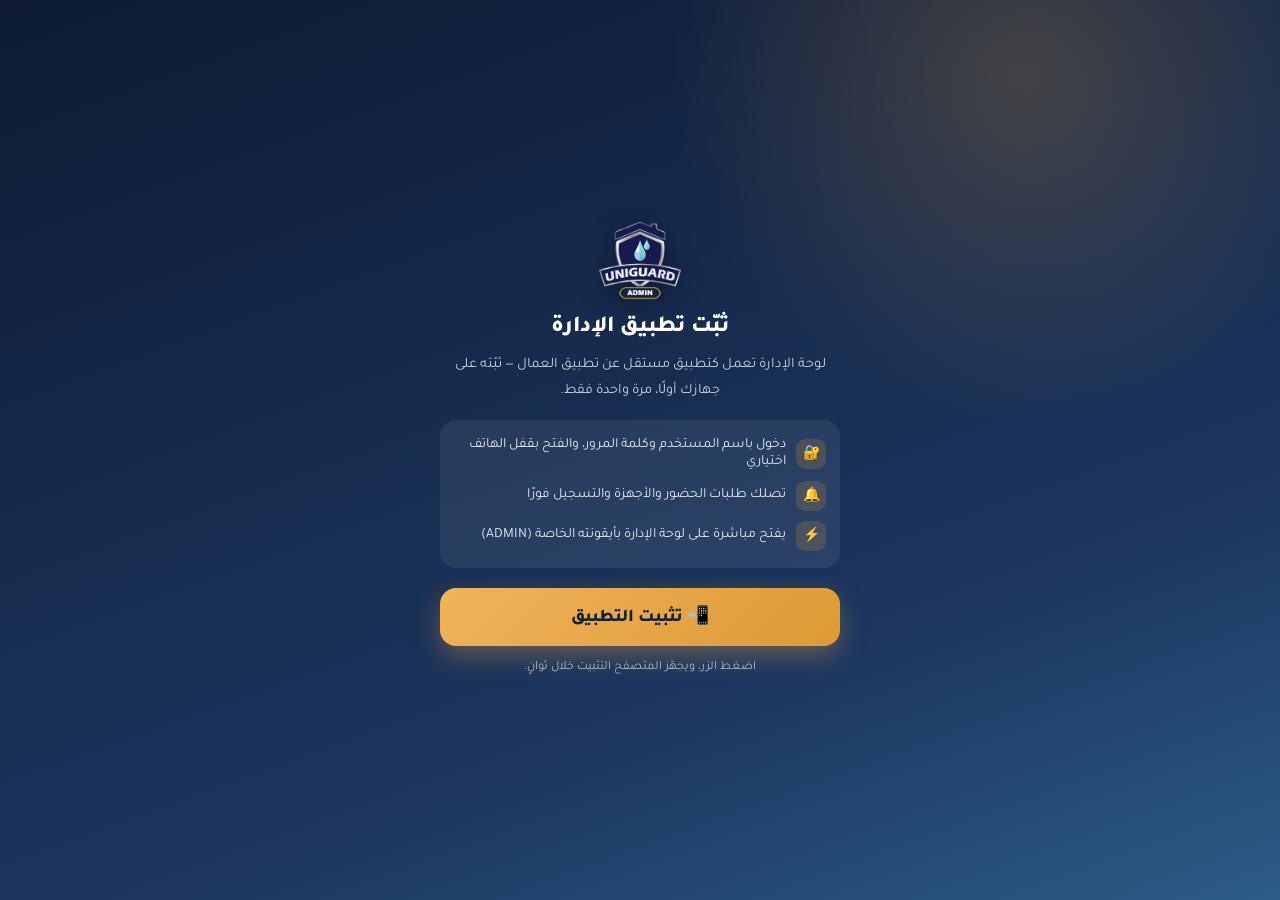
==== admin.html @ 5662d0d8 "Add files via upload" ====
<!DOCTYPE html>
<!-- مُولَّد تلقائيًا من app.html بالأمر: node tools/release.js — لا تعدّله مباشرة -->
<html lang="ar" dir="rtl">
<head>
<meta charset="UTF-8">
<meta name="viewport" content="width=device-width, initial-scale=1, maximum-scale=1, user-scalable=no, viewport-fit=cover">
<meta name="theme-color" content="#14213b">
<meta name="mobile-web-app-capable" content="yes">
<meta name="apple-mobile-web-app-capable" content="yes">
<meta name="apple-mobile-web-app-status-bar-style" content="black-translucent">
<meta name="apple-mobile-web-app-title" content="UniGuard إدارة">
<title>UniGuard — الإدارة</title>
<script>
  // مستخدم مسجّل دخوله سابقًا: لا تُرسم شاشة الدخول إطلاقًا (كانت تومض قبل تحميل السكربت فيبدو كأنه خرج ثم دخل)
  // (كل تطبيق يرى حسابه فقط: الإدارة في admin.html، العامل في app.html)
  try{ if((/\/admin\.html$/.test(location.pathname) ? localStorage.getItem('hudurak_admin_device') || localStorage.getItem('hudurak_admin_token') : localStorage.getItem('hudurak_last_phone'))) document.documentElement.classList.add('booting'); }catch(e){}
  document.documentElement.classList.add('scroll-lock'); // شاشة التحميل ظاهرة من أول لحظة
  // حدث «قابل للتثبيت» يُلتقط من أول لحظة: قد يصل قبل تحميل install.js، ولا يُرسله المتصفح مرة ثانية
  window.addEventListener('beforeinstallprompt', function(e){ e.preventDefault(); window.__bip = e; });
</script>
<style>.booting #screen-landing{display:none!important}.booting body{background:#14213b}
/* شاشة التحميل: ظاهرة من أول لحظة (قبل تحميل أي سكربت) وتُخفى حين يجهز التطبيق */
#splash{position:fixed;inset:0;z-index:200000;display:flex;flex-direction:column;align-items:center;justify-content:center;padding:24px;
  background:radial-gradient(circle at 80% 8%,rgba(231,163,62,.22),transparent 22rem),linear-gradient(160deg,#0e1b33,#1c3660 70%,#2c5c86);
  color:#fff;font-family:'Tajawal',Tahoma,sans-serif;text-align:center;transition:opacity .35s ease;}
#splash.sp-out{opacity:0;pointer-events:none;}
#splash.sp-hide{display:none;}
#splash .sp-box{width:100%;max-width:320px;display:flex;flex-direction:column;align-items:center;}
#splash .sp-logo{height:84px;width:auto;margin-bottom:14px;filter:drop-shadow(0 4px 12px rgba(0,0,0,.3));animation:spPulse 2s ease-in-out infinite;}
#splash .sp-logo:not([src]){visibility:hidden;}
#splash .sp-name{font-size:22px;font-weight:800;}
#splash .sp-co{font-size:13px;color:#c9d0de;margin-top:4px;}
#splash .sp-bar{width:100%;height:6px;border-radius:6px;background:rgba(255,255,255,.14);overflow:hidden;margin-top:34px;}
#splash .sp-bar span{display:block;height:100%;width:4%;border-radius:6px;background:linear-gradient(90deg,#f0b45c,#e7a33e);transition:width .4s ease;}
#splash .sp-row{display:flex;justify-content:space-between;gap:10px;width:100%;margin-top:10px;font-size:13px;color:#c9d0de;}
#splash .sp-row b{color:#e7a33e;direction:ltr;}
#splash .sp-err{margin-top:18px;font-size:14px;line-height:1.8;}
#splash .sp-err button{margin:12px 4px 0;padding:10px 18px;border-radius:12px;border:0;font:inherit;font-weight:700;cursor:pointer;}
#splash .sp-ver{position:absolute;bottom:max(18px,env(safe-area-inset-bottom));font-size:11.5px;color:#8f9bb5;direction:ltr;}
@keyframes spPulse{50%{transform:scale(1.04);}}
/* بوابة التثبيت (فوق كل الشاشات، تحت شاشة التحميل) */
#installGate{position:fixed;inset:0;z-index:150000;overflow-y:auto;display:flex;align-items:center;justify-content:center;padding:28px 16px;
  background:radial-gradient(circle at 80% 8%,rgba(231,163,62,.22),transparent 22rem),linear-gradient(160deg,#0e1b33,#1c3660 70%,#2c5c86);
  color:#fff;font-family:'Tajawal',Tahoma,sans-serif;text-align:center;}
#installGate.hidden{display:none!important;}
#installGate .ig-box{width:100%;max-width:400px;margin:auto;}
#installGate .ig-logo{height:78px;width:auto;margin:0 auto 12px;display:block;filter:drop-shadow(0 4px 12px rgba(0,0,0,.3));}
#installGate .ig-logo:not([src]){visibility:hidden;}
#installGate h1{font-size:23px;font-weight:800;margin:0 0 8px;line-height:1.4;}
#installGate .ig-sub{color:#c9d0de;font-size:14.5px;line-height:1.8;margin:0 0 16px;}
#installGate .ig-feats{list-style:none;margin:0 0 20px;padding:12px 14px;background:rgba(255,255,255,.07);border-radius:16px;text-align:right;}
#installGate .ig-feats li{display:flex;align-items:center;gap:10px;font-size:14px;padding:5px 0;color:#e3e8f2;}
#installGate .ig-feats li span{width:30px;height:30px;flex:none;border-radius:9px;background:rgba(231,163,62,.18);display:flex;align-items:center;justify-content:center;}
#installGate .ig-btn{display:flex;align-items:center;justify-content:center;gap:8px;width:100%;min-height:58px;border:0;border-radius:16px;
  background:linear-gradient(135deg,#f0b45c,#dd9a34);color:#14213b;font:inherit;font-size:18px;font-weight:800;cursor:pointer;text-decoration:none;
  box-shadow:0 10px 26px rgba(231,163,62,.35);animation:igGlow 2s ease-in-out infinite;}
#installGate .ig-btn:disabled{opacity:.6;animation:none;cursor:default;}
#installGate .ig-btn2{display:block;width:100%;margin-top:10px;min-height:46px;border-radius:14px;border:1px solid rgba(255,255,255,.3);
  background:transparent;color:#fff;font:inherit;font-size:15px;font-weight:700;cursor:pointer;}
#installGate .ig-steps{text-align:right;font-size:15px;line-height:2;background:rgba(255,255,255,.08);border-radius:14px;padding:12px 16px;margin:0;}
#installGate ol.ig-steps{padding-right:34px;}
#installGate .ig-steps svg{width:20px;height:20px;vertical-align:-5px;fill:none;stroke:#e7a33e;stroke-width:2;stroke-linecap:round;stroke-linejoin:round;}
#installGate .ig-hint{font-size:12.5px;color:#aeb8cf;margin:10px 0 0;line-height:1.8;}
#installGate .ig-hint a{color:#e7a33e;}
#installGate .ig-ok{font-size:19px;font-weight:800;color:#7ee0b0;margin-bottom:10px;}
#installGate .ig-admin{display:inline-block;margin-top:22px;font-size:12.5px;color:#8f9bb5;text-decoration:underline;cursor:pointer;}
@keyframes igGlow{50%{box-shadow:0 10px 34px rgba(231,163,62,.6);}}
@media (prefers-reduced-motion:reduce){#installGate .ig-btn{animation:none;}}
@media (prefers-reduced-motion:reduce){#splash .sp-logo{animation:none;}}
#installGate .ig-steps{color:#eef2f8;}
/* الشاشات الثابتة (التحميل، التثبيت، القفل): الصفحة خلفها لا تتحرك ولا ترتد ولا يظهر شريط فاتح أسفلها.
   صنف scroll-lock يضعه التطبيق ويزيله حسب الحالة الفعلية (updateScrollLock) — بدل محدد :has() الذي لا تعيد
   بعض نسخ سفاري حسابه بعد إخفاء الشاشة، فتبقى الصفحة لا تتمرّر */
html.scroll-lock, html.scroll-lock body{overflow:hidden!important;overscroll-behavior:none;background:#14213b!important;height:100%;}
#splash, #installGate{overscroll-behavior:none;-webkit-user-select:none;user-select:none;-webkit-tap-highlight-color:transparent;}
#splash{touch-action:none;}
#splash .sp-logo, #installGate .ig-logo{-webkit-user-drag:none;pointer-events:none;}
</style>
<link rel="icon" id="appFavicon" type="image/png" href="">
<link rel="manifest" href="manifest-admin.webmanifest">
<link rel="apple-touch-icon" href="apple-touch-icon-admin.png">
<link rel="preconnect" href="https://fonts.googleapis.com">
<link rel="preconnect" href="https://fonts.gstatic.com" crossorigin>
<link href="https://fonts.googleapis.com/css2?family=Tajawal:wght@400;500;700;800&family=IBM+Plex+Mono:wght@500;600;700&display=swap" rel="stylesheet">
<link rel="stylesheet" href="css/app.css?v=2.9.4">
<script>/* ملف التنسيق لم يصل (شبكة متقطعة أو خطأ مؤقت): يُعاد طلبه تلقائيًا بدل صفحة بلا تنسيق تظهر فيها كل النوافذ فوق بعضها */
(function(){
  var n = 0;
  function cssOk(){ var t = document.createElement('div'); t.className = 'hidden'; document.body.appendChild(t); var ok = getComputedStyle(t).display === 'none'; t.remove(); return ok; }
  function retry(){
    if(cssOk()) return;
    if(++n > 4){ // آخر حل: إعادة تحميل الصفحة — مرة في الدقيقة على الأكثر (لا حلقة إعادة تحميل بلا إنترنت)
      try{ if(Date.now() - Number(sessionStorage.getItem('hudurak_css_reload') || 0) > 60000){ sessionStorage.setItem('hudurak_css_reload', String(Date.now())); location.reload(); } }catch(e){}
      return;
    }
    var old = document.querySelector('link[href*="css/app.css"]'), l = document.createElement('link');
    l.rel = 'stylesheet'; l.href = old.href.split('&r=')[0] + '&r=' + Date.now();
    l.onload = function(){ old.remove(); }; l.onerror = function(){ setTimeout(retry, 1200 * n); };
    old.after(l);
  }
  window.addEventListener('load', function(){ if(!cssOk()) retry(); });
})();</script>
</head>
<body>
<!-- ============ شاشة التحميل ============ -->
<div id="splash" role="status" aria-live="polite">
  <div class="sp-box">
    <img alt="UniGuard" class="brand-logo sp-logo">
    <div class="sp-name">حضور الحماية العالمية</div>
    <div class="sp-co">الحماية العالمية — UniGuard</div>
    <div class="sp-bar"><span id="spBar"></span></div>
    <div class="sp-row"><span id="spText">جاري تجهيز التطبيق...</span><b id="spPct">0%</b></div>
    <div id="spErr" class="sp-err hidden">
      <div id="spErrText"></div>
      <button style="background:#e7a33e;color:#14213b;" onclick="location.reload()">إعادة المحاولة</button>
      <button style="background:rgba(255,255,255,.12);color:#fff;" onclick="Splash.hide()">المتابعة</button>
    </div>
  </div>
  <div class="sp-ver" id="spVer"></div>
</div>
<div id="apiProgressBar"></div>

<!-- ============ LANDING / LOGIN ============ -->
<div id="screen-landing" class="landing">
  <div class="landing-hero">
    <div class="brand"><img alt="Uniguard" class="brand-logo"><span class="brand-tag">حضور الحماية العالمية</span></div>
    <h1>تسجيل الدوام ببصمة الوجه، من هاتفك مباشرة</h1>
    <div id="modelsStatus" class="models-status">
      <div class="models-bar"><span></span></div>
      <p>جاري تجهيز نظام التعرف على الوجه...</p>
    </div>
  </div>
  <div class="landing-form">
    <div class="card">
      <h2>تسجيل الدخول</h2>
      <p class="sub">سجّل الدخول برقم هاتفك للمتابعة</p>

      <div>
        <div class="field">
          <label for="loginPhone">رقم الهاتف</label>
          <input type="tel" id="loginPhone" inputmode="tel" autocomplete="tel" dir="ltr" style="text-align:right;" placeholder="05xxxxxxxx" onkeydown="if(event.key==='Enter')continueWithPhone()">
        </div>
        <div class="field">
          <label for="loginName">الاسم الكامل</label>
          <input type="text" id="loginName" autocomplete="name" maxlength="60" placeholder="الاسم الثنائي على الأقل، كما في الهوية" onkeydown="if(event.key==='Enter')continueWithPhone()">
        </div>
        <button class="btn btn-amber btn-block" onclick="continueWithPhone()">المتابعة</button>
      </div>

            <span class="about-link" onclick="openAbout()">ⓘ حول التطبيق</span>
    </div>
  </div>
</div>

<!-- ============ REGISTRATION ============ -->
<div id="screen-register" class="landing hidden">
  <div class="landing-hero">
    <div class="brand"><img alt="Uniguard" class="brand-logo"><span class="brand-tag">حضور الحماية العالمية</span></div>
    <h1>خطوة واحدة قبل البدء</h1>
    <p>نحتاج بصمة وجهك مرة واحدة فقط، بعدها سيتعرف عليك النظام تلقائيًا عند كل تسجيل حضور.</p>
  </div>
  <div class="landing-form">
    <div class="card" style="max-width:460px;">
      <div class="steps">
        <span class="active"></span>
        <span id="stepDot2"></span>
      </div>

      <!-- step 1: face capture -->
      <div id="regStep1">
        <h2>تسجيل بصمة الوجه</h2>
        <p class="sub">ضع وجهك داخل الدائرة وانظر مباشرة إلى الكاميرا</p>
        <div class="cam-wrap">
          <video id="regVideo" autoplay muted playsinline></video>
          <div class="face-guide"></div>
          <div id="regCamStatus" class="cam-status">جاري تشغيل الكاميرا...</div>
        </div>
        <button class="btn btn-amber btn-block" id="regCaptureBtn" onclick="captureRegistrationFace()">التقاط بصمة الوجه</button>
      </div>

      <!-- step 2: details -->
      <div id="regStep2" class="hidden">
        <h2>بيانات العامل</h2>
        <p class="sub">أكمل بياناتك لإرسال طلب التسجيل. بعد مراجعة الإدارة والموافقة على حسابك، ستحدد الإدارة قيمة يوميتك ويصبح بإمكانك تسجيل الحضور.</p>
        <div class="field"><label for="regName">الاسم الكامل</label><input type="text" id="regName" maxlength="60" autocomplete="name"></div>
        <div class="field"><label for="regProfession">المهنة</label>
          <select id="regProfession">
            <option value="" disabled selected>اختر المهنة</option>
            <option value="مليس">مليس</option>
            <option value="دهان">دهان</option>
            <option value="عامل">عامل</option>
          </select>
        </div>
        <button class="btn btn-amber btn-block" id="regSubmitBtn" onclick="finishRegistration()">إرسال طلب التسجيل</button>
      </div>
    </div>
  </div>
</div>

<!-- ============ WAITING FOR ADMIN APPROVAL ============ -->
<div id="screen-pending" class="landing hidden">
  <div class="landing-hero">
    <div class="brand"><img alt="Uniguard" class="brand-logo"><span class="brand-tag">حضور الحماية العالمية</span></div>
    <h1>طلبك قيد المراجعة</h1>
    <p>تم استلام بيانات تسجيلك بنجاح. بانتظار موافقة الإدارة وتحديد قيمة يوميتك، بعدها يمكنك تسجيل حضورك.</p>
  </div>
  <div class="landing-form">
    <div class="card" style="text-align:center;">
      <h2>⏳ بانتظار الموافقة</h2>
      <p class="sub" id="pendingWorkerName">-</p>
      <button class="btn btn-amber btn-block" onclick="refreshPendingStatus()">تحديث الحالة</button>
      <button class="btn btn-outline btn-block" style="margin-top:10px;" onclick="logout()">تسجيل الخروج</button>
    </div>
  </div>
</div>

<!-- ============ DEVICE NOT RECOGNIZED ============ -->
<div id="screen-device-pending" class="landing hidden">
  <div class="landing-hero">
    <div class="brand"><img alt="Uniguard" class="brand-logo"><span class="brand-tag">حضور الحماية العالمية</span></div>
    <h1 id="devicePendingTitle">جهاز جديد بانتظار الموافقة</h1>
    <p id="devicePendingText">دخلت من جهاز مختلف عن جهازك المعتاد. تم إرسال طلب إلى الإدارة للموافقة على هذا الجهاز، ولا يمكنك الدخول حتى تتم الموافقة.</p>
  </div>
  <div class="landing-form">
    <div class="card" style="text-align:center;">
      <h2>⏳ بانتظار موافقة الإدارة على الجهاز</h2>
      <button class="btn btn-amber btn-block" onclick="refreshDeviceStatus()">تحديث الحالة</button>
      <button class="btn btn-outline btn-block" style="margin-top:10px;" onclick="logout()">رجوع</button>
    </div>
  </div>
</div>

<!-- ============ قفل التطبيق (يُفتح بقفل الهاتف نفسه) ============ -->
<div id="screen-lock" class="lock-screen hidden">
  <div class="lock-box">
    <img alt="UniGuard" class="brand-logo lock-logo">
    <div class="lock-app">حضور الحماية العالمية</div>
    <div class="lock-icon" aria-hidden="true">
      <svg width="44" height="44" viewBox="0 0 24 24" fill="none" stroke="currentColor" stroke-width="2" stroke-linecap="round" stroke-linejoin="round"><rect x="4" y="11" width="16" height="10" rx="2"></rect><path d="M8 11V7a4 4 0 0 1 8 0v4"></path></svg>
    </div>
    <h2 id="lockName">مرحبًا</h2>
    <p id="lockHint">افتح التطبيق ببصمة الإصبع أو الوجه أو رمز قفل الهاتف</p>
    <button class="btn btn-amber btn-block lock-btn" id="lockBtn" onclick="unlockApp(true)">🔓 افتح بقفل الهاتف</button>
    <p id="lockHelp" class="lock-help hidden">إذا غيّرت قفل هاتفك أو حذفت مفتاح التطبيق، اطلب من الإدارة «إعادة ضبط القفل» ثم أعد فتح التطبيق.</p>
    <div class="lock-links">
      <span onclick="openAbout()">ⓘ حول التطبيق</span>
      <span id="lockPwLink" class="hidden" onclick="adminLockUsePassword()">الدخول باسم المستخدم وكلمة المرور</span>
    </div>
  </div>
</div>

<!-- ============ WORKER DASHBOARD ============ -->
<div id="screen-worker" class="hidden">
  <div class="appbar">
    <div class="brand"><img alt="Uniguard" class="brand-logo"><span class="brand-tag">حضور الحماية العالمية</span></div>
    <div class="appbar-right">
      <span class="chip" id="workerNameChip"></span>
      <button class="btn btn-ghost btn-sm bell-btn" onclick="openInbox()" title="الإشعارات" aria-label="الإشعارات">
        <svg width="18" height="18" viewBox="0 0 24 24" fill="none" stroke="currentColor" stroke-width="2" stroke-linecap="round" stroke-linejoin="round"><path d="M18 8A6 6 0 0 0 6 8c0 7-3 9-3 9h18s-3-2-3-9"></path><path d="M13.73 21a2 2 0 0 1-3.46 0"></path></svg>
        <span class="bell-badge hidden" id="inboxBadge">0</span>
      </button>
      <button class="btn btn-ghost btn-sm about-btn" onclick="openAbout()" title="حول التطبيق" aria-label="حول التطبيق">ⓘ</button>
      <button class="btn btn-ghost btn-sm" id="workerExitBtn" onclick="workerExit()">تسجيل الخروج</button>
    </div>
  </div>
  <div class="wrap">
    <div class="hero-checkin">
      <div>
        <h3 id="checkinTitle">تسجيل الحضور اليوم</h3>
        <p id="checkinSub">اضغط الزر وسيتم التحقق من وجهك تلقائيًا</p>
      </div>
      <button class="circle-btn" id="checkinBtn" onclick="openFaceModal()" aria-label="تسجيل الحضور">
        <svg width="34" height="34" viewBox="0 0 24 24" fill="none" stroke="currentColor" stroke-width="2" stroke-linecap="round" stroke-linejoin="round"><path d="M23 19a2 2 0 0 1-2 2H3a2 2 0 0 1-2-2V8a2 2 0 0 1 2-2h4l2-3h6l2 3h4a2 2 0 0 1 2 2z"></path><circle cx="12" cy="13" r="4"></circle></svg>
      </button>
    </div>

    <div class="profile-row">
      <div class="stat-card"><div class="stat-icon"><svg width="20" height="20" viewBox="0 0 24 24" fill="none" stroke="currentColor" stroke-width="2" stroke-linecap="round" stroke-linejoin="round"><path d="M20 6L9 17l-5-5"></path></svg></div><div><span>المهنة</span><b id="pfProfession">-</b></div></div>
      <div class="stat-card"><div class="stat-icon stat-icon-green"><svg width="20" height="20" viewBox="0 0 24 24" fill="none" stroke="currentColor" stroke-width="2" stroke-linecap="round" stroke-linejoin="round"><line x1="12" y1="1" x2="12" y2="23"></line><path d="M17 5H9.5a3.5 3.5 0 0 0 0 7h5a3.5 3.5 0 0 1 0 7H6"></path></svg></div><div><span>اليومية</span><b id="pfWage">-</b></div></div>
      <div class="stat-card"><div class="stat-icon"><svg width="20" height="20" viewBox="0 0 24 24" fill="none" stroke="currentColor" stroke-width="2" stroke-linecap="round" stroke-linejoin="round"><path d="M22 16.92v3a2 2 0 0 1-2.18 2 19.79 19.79 0 0 1-8.63-3.07 19.5 19.5 0 0 1-6-6 19.79 19.79 0 0 1-3.07-8.67A2 2 0 0 1 4.11 2h3a2 2 0 0 1 2 1.72c.127.96.361 1.903.7 2.81a2 2 0 0 1-.45 2.11L8.09 9.91a16 16 0 0 0 6 6l1.27-1.27a2 2 0 0 1 2.11-.45c.907.339 1.85.573 2.81.7A2 2 0 0 1 22 16.92z"></path></svg></div><div><span>رقم الهاتف</span><b id="pfPhone" style="font-size:14px;direction:ltr;unicode-bidi:plaintext;">-</b></div></div>
    </div>

    <div class="grid-3">
      <div class="stat-card"><div class="stat-icon stat-icon-green"><svg width="20" height="20" viewBox="0 0 24 24" fill="none" stroke="currentColor" stroke-width="2" stroke-linecap="round" stroke-linejoin="round"><path d="M22 11.08V12a10 10 0 1 1-5.93-9.14"></path><polyline points="22 4 12 14.01 9 11.01"></polyline></svg></div><div><span>أيام حضور معتمدة (هذا الشهر)</span><b id="stApprovedDays">0</b></div></div>
      <div class="stat-card"><div class="stat-icon stat-icon-green"><svg width="20" height="20" viewBox="0 0 24 24" fill="none" stroke="currentColor" stroke-width="2" stroke-linecap="round" stroke-linejoin="round"><line x1="12" y1="1" x2="12" y2="23"></line><path d="M17 5H9.5a3.5 3.5 0 0 0 0 7h5a3.5 3.5 0 0 1 0 7H6"></path></svg></div><div><span>المستحق هذا الشهر</span><b id="stMonthEarn">0</b></div></div>
      <div class="stat-card"><div class="stat-icon stat-icon-amber"><svg width="20" height="20" viewBox="0 0 24 24" fill="none" stroke="currentColor" stroke-width="2" stroke-linecap="round" stroke-linejoin="round"><circle cx="12" cy="12" r="10"></circle><polyline points="12 6 12 12 16 14"></polyline></svg></div><div><span>حالة اليوم</span><b id="stTodayStatus">لم يسجل بعد</b></div></div>
    </div>

    <div class="grid-2">
      <div class="stat-card stat-card-adv"><div class="stat-icon stat-icon-red"><svg width="20" height="20" viewBox="0 0 24 24" fill="none" stroke="currentColor" stroke-width="2" stroke-linecap="round" stroke-linejoin="round"><rect x="2" y="6" width="20" height="12" rx="2"></rect><circle cx="12" cy="12" r="2.5"></circle><path d="M6 12h.01M18 12h.01"></path></svg></div><div><span>إجمالي السلف (غير المصفّاة)</span><b id="stAdvancesTotal" dir="ltr" style="text-align:right;color:var(--red);">0</b><small class="stat-sub" id="stAdvancesSub">لا توجد سلف</small></div></div>
      <div class="stat-card stat-card-net"><div class="stat-icon stat-icon-green"><svg width="20" height="20" viewBox="0 0 24 24" fill="none" stroke="currentColor" stroke-width="2" stroke-linecap="round" stroke-linejoin="round"><path d="M21 12V7H5a2 2 0 0 1 0-4h14v4"></path><path d="M3 5v14a2 2 0 0 0 2 2h16v-5"></path><path d="M18 12a2 2 0 0 0 0 4h4v-4z"></path></svg></div><div><span>رصيدك الصافي الحالي</span><b id="stNetBalance" dir="ltr" style="text-align:right;">0</b><small class="stat-sub" id="stNetSub">المستحق منذ آخر تصفية − السلف</small></div></div>
    </div>

    <div class="table-panel">
      <div class="section-title"><h3>سلفي <small class="period-tag">الفترة الحالية</small></h3></div>
      <div class="tbl-scroll"><table class="table-compact">
        <thead><tr><th>التاريخ</th><th>المبلغ</th><th>ملاحظة</th><th>الحالة</th></tr></thead>
        <tbody id="workerAdvBody"></tbody>
      </table></div>
      <div id="workerAdvEmpty" class="empty hidden">لا توجد سلف في الفترة الحالية</div>
    </div>

    <div class="table-panel">
      <div class="section-title"><h3>كشف الدوام <small class="period-tag">الفترة الحالية</small></h3></div>
      <div class="tbl-scroll"><table class="table-compact">
        <thead><tr><th>التاريخ</th><th>الوقت</th><th>الحالة</th></tr></thead>
        <tbody id="workerLogBody"></tbody>
      </table></div>
      <div id="workerLogEmpty" class="empty hidden">لا يوجد حضور في الفترة الحالية — يبدأ الكشف من جديد بعد كل تصفية</div>
    </div>

    <div class="table-panel">
      <div class="section-title"><h3>إدارة الحساب</h3></div>
      <div class="pk-row">
        <div class="pk-info"><b>🔒 الفتح بقفل الهاتف</b><span id="pkStatus">جارٍ الفحص...</span></div>
        <button class="btn btn-amber btn-sm hidden" id="pkEnableBtn" onclick="openPasskeySetup()">تفعيل</button>
      </div>
      <div class="pk-row">
        <div class="pk-info"><b>🔔 الإشعارات</b><span id="notifStatus">جارٍ الفحص...</span></div>
        <button class="btn btn-amber btn-sm hidden" id="notifBtn" onclick="enableNotifications()">تفعيل</button>
      </div>
      <p style="margin-bottom:14px;">إلغاء حسابك سيمنعك من تسجيل الحضور، وتبقى سجلات الحضور والسلف والتصفيات لدى الإدارة.</p>
      <button class="btn btn-danger" onclick="workerDeleteOwnAccount()">إلغاء حسابي</button>
    </div>
  </div>
</div>

<!-- ============ ADMIN LOGIN ============ -->
<div id="screen-admin-login" class="landing hidden">
  <div class="landing-hero">
    <div class="brand"><img alt="Uniguard" class="brand-logo"><span class="brand-tag">حضور الحماية العالمية</span></div>
    <h1>لوحة تحكم الإدارة</h1>
    <p>تابع جميع العمال، اعتمد الحضور، وراقب التكلفة التشغيلية اليومية والشهرية.</p>
  </div>
  <div class="landing-form">
    <div class="card">
      <h2 id="alTitle">دخول الإدارة</h2>
      <p class="sub" id="alSub">اسم المستخدم وكلمة المرور</p>
      <div>
        <div class="field" id="alUserRow"><label for="adminUser">اسم المستخدم</label><input id="adminUser" autocomplete="username" dir="ltr" autocapitalize="none" spellcheck="false" onkeydown="if(event.key==='Enter')adminLogin()"></div>
        <div class="field"><label id="alPassLabel" for="adminPass">كلمة المرور</label><input type="password" id="adminPass" autocomplete="current-password" dir="ltr" onkeydown="if(event.key==='Enter')adminLogin()"></div>
        <div class="hidden" id="alNewRows">
          <div class="field" id="alNewUserRow"><label for="adminNewUser">اسم المستخدم (دائم)</label><input id="adminNewUser" dir="ltr" autocomplete="username" autocapitalize="none" spellcheck="false" placeholder="مثل: admin"></div>
          <div class="field"><label for="adminNewPass">كلمة المرور الجديدة</label><input type="password" id="adminNewPass" autocomplete="new-password" dir="ltr"></div>
          <div class="field"><label for="adminNewPass2">تأكيد كلمة المرور الجديدة</label><input type="password" id="adminNewPass2" autocomplete="new-password" dir="ltr"></div>
          <p class="al-hint">10 أحرف على الأقل، وفيها حروف وأرقام.</p>
        </div>
      </div>
      <button class="btn btn-amber btn-block" id="adminLoginBtn" onclick="adminLogin()">دخول</button>
      <p id="adminLoginError" class="hidden" style="color:var(--red);margin-top:10px;font-size:13px;line-height:1.8;"></p>
      <span class="admin-link" id="alBackLink" onclick="showScreen('screen-landing')">← رجوع لتسجيل دخول العامل</span>
      <span class="about-link" onclick="openAbout()">ⓘ حول التطبيق</span>
    </div>
  </div>
</div>

<!-- ============ ADMIN DASHBOARD ============ -->
<div id="screen-admin" class="hidden">
  <div class="appbar">
    <div class="brand"><img alt="Uniguard" class="brand-logo"><span class="brand-tag">لوحة الإدارة</span></div>
    <div class="appbar-right">
      <button class="btn btn-ghost btn-sm about-btn" onclick="openAbout()" title="حول التطبيق" aria-label="حول التطبيق">ⓘ</button>
      <button class="btn btn-ghost btn-sm" onclick="openAdminSecurity()" title="أمان الحساب" aria-label="أمان الحساب">🔐 الأمان</button>
      <button class="btn btn-ghost btn-sm" id="adminExitBtn" onclick="adminExit()">تسجيل الخروج</button>
    </div>
  </div>
  <div class="admin-layout">
    <div class="sidebar">
      <button class="admin-tab active" data-tab="overview" onclick="switchAdminTab('overview')"><svg width="18" height="18" viewBox="0 0 24 24" fill="none" stroke="currentColor" stroke-width="2" stroke-linecap="round" stroke-linejoin="round"><rect x="3" y="3" width="7" height="7"></rect><rect x="14" y="3" width="7" height="7"></rect><rect x="14" y="14" width="7" height="7"></rect><rect x="3" y="14" width="7" height="7"></rect></svg><span>نظرة عامة</span></button>
      <button class="admin-tab" data-tab="workers" onclick="switchAdminTab('workers')"><svg width="18" height="18" viewBox="0 0 24 24" fill="none" stroke="currentColor" stroke-width="2" stroke-linecap="round" stroke-linejoin="round"><path d="M17 21v-2a4 4 0 0 0-4-4H5a4 4 0 0 0-4 4v2"></path><circle cx="9" cy="7" r="4"></circle><path d="M23 21v-2a4 4 0 0 0-3-3.87"></path><path d="M16 3.13a4 4 0 0 1 0 7.75"></path></svg><span>العمال</span></button>
      <button class="admin-tab" data-tab="summary" onclick="switchAdminTab('summary')"><svg width="18" height="18" viewBox="0 0 24 24" fill="none" stroke="currentColor" stroke-width="2" stroke-linecap="round" stroke-linejoin="round"><line x1="18" y1="20" x2="18" y2="10"></line><line x1="12" y1="20" x2="12" y2="4"></line><line x1="6" y1="20" x2="6" y2="14"></line></svg><span>الملخص</span></button>
      <button class="admin-tab" data-tab="log" onclick="switchAdminTab('log')"><svg width="18" height="18" viewBox="0 0 24 24" fill="none" stroke="currentColor" stroke-width="2" stroke-linecap="round" stroke-linejoin="round"><path d="M14 2H6a2 2 0 0 0-2 2v16a2 2 0 0 0 2 2h12a2 2 0 0 0 2-2V8z"></path><polyline points="14 2 14 8 20 8"></polyline><line x1="8" y1="13" x2="16" y2="13"></line><line x1="8" y1="17" x2="16" y2="17"></line></svg><span>كشف الدوام</span></button>
      <button class="admin-tab" data-tab="devices" onclick="switchAdminTab('devices')"><svg width="18" height="18" viewBox="0 0 24 24" fill="none" stroke="currentColor" stroke-width="2" stroke-linecap="round" stroke-linejoin="round"><rect x="5" y="2" width="14" height="20" rx="2"></rect><line x1="12" y1="18" x2="12.01" y2="18"></line></svg><span>أجهزة جديدة<span class="count-badge hidden" id="devicesTabCount">0</span></span></button>
    </div>
    <div class="admin-main">

      <div id="tab-overview">
        <div id="serverNotice" class="server-notice hidden" role="status"></div>
        <div class="grid-4">
          <div class="stat-card"><div class="stat-icon"><svg width="20" height="20" viewBox="0 0 24 24" fill="none" stroke="currentColor" stroke-width="2" stroke-linecap="round" stroke-linejoin="round"><path d="M17 21v-2a4 4 0 0 0-4-4H5a4 4 0 0 0-4 4v2"></path><circle cx="9" cy="7" r="4"></circle><path d="M23 21v-2a4 4 0 0 0-3-3.87"></path><path d="M16 3.13a4 4 0 0 1 0 7.75"></path></svg></div><div><span>إجمالي العمال</span><b id="admTotalWorkers">0</b></div></div>
          <div class="stat-card"><div class="stat-icon stat-icon-amber"><svg width="20" height="20" viewBox="0 0 24 24" fill="none" stroke="currentColor" stroke-width="2" stroke-linecap="round" stroke-linejoin="round"><circle cx="12" cy="12" r="10"></circle><polyline points="12 6 12 12 16 14"></polyline></svg></div><div><span>طلبات بانتظار الموافقة</span><b id="admPending">0</b></div></div>
          <div class="stat-card"><div class="stat-icon stat-icon-green"><svg width="20" height="20" viewBox="0 0 24 24" fill="none" stroke="currentColor" stroke-width="2" stroke-linecap="round" stroke-linejoin="round"><line x1="12" y1="1" x2="12" y2="23"></line><path d="M17 5H9.5a3.5 3.5 0 0 0 0 7h5a3.5 3.5 0 0 1 0 7H6"></path></svg></div><div><span>تكلفة التشغيل اليوم</span><b id="admDailyCost">0</b></div></div>
          <div class="stat-card"><div class="stat-icon stat-icon-green"><svg width="20" height="20" viewBox="0 0 24 24" fill="none" stroke="currentColor" stroke-width="2" stroke-linecap="round" stroke-linejoin="round"><rect x="1" y="4" width="22" height="16" rx="2"></rect><line x1="1" y1="10" x2="23" y2="10"></line></svg></div><div><span>تكلفة التشغيل هذا الشهر</span><b id="admMonthCost">0</b></div></div>
        </div>

        <div class="table-panel">
          <div class="section-title"><h3>طلبات تسجيل عمال جدد<span class="count-badge hidden" id="pendingWorkersCount">0</span></h3></div>
          <div id="pendingWorkersBody" class="req-list"></div>
          <div id="pendingWorkersEmpty" class="empty hidden">لا توجد طلبات تسجيل جديدة</div>
        </div>

        <div class="table-panel">
          <div class="section-title"><h3>طلبات حضور بانتظار الموافقة</h3><div class="tools"><input type="search" id="pendingSearch" class="search-input" placeholder="🔍 بحث بالاسم" oninput="pageReset('pendingBody');renderPending()"><button class="btn btn-green btn-sm" onclick="approveAllPending()">اعتماد الكل</button></div></div>
          <div class="tbl-scroll"><table class="table-responsive">
            <thead><tr><th>العامل</th><th>المهنة</th><th>التاريخ</th><th>الوقت</th><th>إجراء</th></tr></thead>
            <tbody id="pendingBody"></tbody>
          </table></div>
          <div id="pendingEmpty" class="empty hidden">لا توجد طلبات بانتظار الموافقة</div>
        </div>
      </div>

      <div id="tab-workers" class="hidden">
        <div class="table-panel">
          <div class="section-title"><h3>قائمة العمال</h3><input type="search" id="workerSearch" class="search-input" placeholder="🔍 بحث بالاسم أو المهنة أو رقم الهاتف" oninput="pageReset('workersBody');renderWorkersTable()"></div>
          <div class="tbl-scroll"><table class="table-responsive">
            <thead><tr><th>الاسم</th><th>المهنة</th><th>اليومية</th><th>رقم الهاتف</th><th>الحالة</th><th>تاريخ التسجيل</th><th>إجراءات</th></tr></thead>
            <tbody id="workersBody"></tbody>
          </table></div>
          <div id="workersEmpty" class="empty hidden">لا يوجد عمال لعرضهم</div>
        </div>
      </div>

      <div id="tab-summary" class="hidden">
        <details class="table-panel" open>
          <summary class="section-title"><h3>كشف الدوام الرسمي الشهري</h3></summary>
          <div class="tools" style="justify-content:flex-end;margin-bottom:14px;">
            <input type="search" id="matrixSearch" class="search-input" placeholder="🔍 بحث عن عامل" oninput="renderMonthlyMatrix()">
            <select id="matrixMonthSelect" class="search-input" onchange="renderAdminSummary()"></select>
          </div>
          <div class="tbl-scroll always">
            <table id="matrixTable" style="min-width:600px;"></table>
          </div>
          <div id="matrixEmpty" class="empty hidden">لا يوجد عمال لهذا الشهر</div>
          <div class="summary-actions">
            <button class="btn btn-green" id="closeMonthBtn" onclick="closeMonthForAll()">✅ تصفية الشهر وإنشاء تقرير PDF</button>
            <button class="btn btn-outline" id="previewPdfBtn" onclick="previewReportPdf()">📄 معاينة التقرير PDF (بدون تصفية)</button>
          </div>
          <p class="summary-note">التقرير يشمل: كشف الدوام الكامل، ملخص الحسابات لكل عامل، كشف السلف، التكلفة التشغيلية لكل مهنة والإجمالية. عند التصفية يُحفظ كملف Google Sheets مستقل باسم الشهر (في نفس مجلد ملف العمل) ويمكن فتحه أو تنزيله لاحقًا من الأرشيف.</p>
        </details>

        <details class="table-panel" open>
          <summary class="section-title"><h3 id="professionTitle">التكلفة التشغيلية حسب المهنة</h3></summary>
          <div class="tbl-scroll"><table class="table-responsive">
            <thead><tr><th>المهنة</th><th>عدد العمال</th><th>أيام معتمدة</th><th>التكلفة</th></tr></thead>
            <tbody id="professionBody"></tbody>
            <tfoot id="professionFoot"></tfoot>
          </table></div>
          <div id="professionEmpty" class="empty hidden">لا يوجد حضور معتمد في هذا الشهر</div>
        </details>

        <details class="table-panel" open>
          <summary class="section-title"><h3>ملخص حسابات العمال (منذ آخر تصفية)</h3></summary>
          <div class="panel-tools"><input type="search" id="accountSearch" class="search-input" placeholder="🔍 بحث بالاسم أو المهنة" oninput="pageReset('accountsBody');renderAccountsTable()"></div>
          <div class="tbl-scroll"><table class="table-responsive">
            <thead><tr><th>العامل</th><th>المهنة</th><th>المستحق</th><th>السلف</th><th>الرصيد الصافي</th><th>إجراءات</th></tr></thead>
            <tbody id="accountsBody"></tbody>
            <tfoot id="accountsFoot"></tfoot>
          </table></div>
          <div id="accountsEmpty" class="empty hidden">لا يوجد عمال لعرضهم</div>
        </details>

        <details class="table-panel">
          <summary class="section-title"><h3 id="monthAdvTitle">كشف السلف</h3></summary>
          <div class="tbl-scroll"><table class="table-responsive">
            <thead><tr><th>التاريخ</th><th>العامل</th><th>المهنة</th><th>المبلغ</th><th>ملاحظة</th></tr></thead>
            <tbody id="monthAdvBody"></tbody>
            <tfoot id="monthAdvFoot"></tfoot>
          </table></div>
          <div id="monthAdvEmpty" class="empty hidden">لا توجد سلف في هذا الشهر</div>
        </details>

        <details class="table-panel">
          <summary class="section-title"><h3>الأرشيف الشهري المحفوظ</h3></summary>
          <div class="tbl-scroll"><table class="table-responsive">
            <thead><tr><th>الشهر</th><th>تاريخ التصفية</th><th>عدد العمال</th><th>التكلفة التشغيلية</th><th>الصافي المدفوع</th><th></th></tr></thead>
            <tbody id="archiveBody"></tbody>
          </table></div>
          <div id="archiveEmpty" class="empty hidden">لا يوجد أرشيف بعد</div>
        </details>
      </div>

      <div id="tab-log" class="hidden">
        <div class="table-panel">
          <div class="section-title">
            <h3>كشف الدوام الكامل</h3>
            <div class="tools">
              <input type="search" id="logSearch" class="search-input" placeholder="🔍 بحث بالاسم أو التاريخ" oninput="pageReset('fullLogBody');renderAdminLog()">
              <select id="logFilter" class="search-input" onchange="pageReset('fullLogBody');renderAdminLog()">
                <option value="">كل العمال</option>
              </select>
            </div>
          </div>
          <div class="tbl-scroll"><table class="table-compact">
            <thead><tr><th>العامل</th><th>التاريخ</th><th>الوقت</th><th>الحالة</th></tr></thead>
            <tbody id="fullLogBody"></tbody>
          </table></div>
          <div id="fullLogEmpty" class="empty hidden">لا توجد سجلات لعرضها</div>
        </div>
      </div>

      <div id="tab-devices" class="hidden">
        <div class="table-panel">
          <div class="section-title"><h3>طلبات دخول من أجهزة جديدة</h3></div>
          <p style="margin-bottom:14px;">كل عامل مرتبط بجهاز واحد معتمد. عند محاولة الدخول من جهاز مختلف يظهر طلبه هنا — لن يتمكن من الدخول حتى تعتمد جهازه أو ترفضه.</p>
          <div id="devicesBody" class="req-list"></div>
          <div id="devicesEmpty" class="empty hidden">لا توجد طلبات أجهزة جديدة</div>
        </div>
      </div>

    </div>
  </div>
</div>

<!-- ============ FACE CHECK-IN MODAL ============ -->
<div id="faceModal" class="hidden" style="position:fixed;inset:0;background:rgba(20,32,28,.7);display:flex;align-items:center;justify-content:center;z-index:200;">
  <div class="card" style="max-width:420px;">
    <h2>تسجيل الحضور</h2>
    <p class="sub">انظر إلى الكاميرا مباشرة</p>
    <div class="cam-wrap">
      <video id="checkVideo" autoplay muted playsinline></video>
      <div class="face-guide"></div>
      <div id="checkCamStatus" class="cam-status">جاري تشغيل الكاميرا...</div>
    </div>
    <button class="btn btn-amber btn-block" id="checkCaptureBtn" onclick="captureCheckin()">تحقق من الوجه</button>
    <button class="btn btn-outline btn-block" style="margin-top:10px;" onclick="closeFaceModal()">إلغاء</button>
  </div>
</div>

<div id="toast" class="toast"></div>

<!-- ============ مركز إشعارات العامل (محفوظة على الهاتف) ============ -->
<div id="inboxModal" class="hidden" style="position:fixed;inset:0;background:rgba(14,27,51,.6);display:flex;align-items:flex-start;justify-content:center;z-index:100000;" onclick="if(event.target===this)closeInbox()">
  <div class="card about-card inbox-card" role="dialog" aria-modal="true" aria-labelledby="inboxTitle">
    <div class="inbox-head">
      <h2>الإشعارات</h2>
      <button class="inbox-x" onclick="closeInbox()" aria-label="إغلاق">✕</button>
    </div>
    <div class="inbox-tools">
      <div class="inbox-tabs" role="tablist">
        <button class="on" data-f="all" onclick="setInboxFilter('all')">الكل</button>
        <button data-f="unread" onclick="setInboxFilter('unread')">غير المقروءة <span id="inboxUnreadN"></span></button>
      </div>
      <div class="inbox-acts">
        <button onclick="inboxMarkAllRead()">✓ قراءة الكل</button>
        <button class="danger" onclick="inboxClear()">حذف الكل</button>
      </div>
    </div>
    <div id="inboxList" class="inbox-list"></div>
  </div>
</div>

<!-- ============ تصفية الحساب (تبقى حتى يضغط العامل "تم") ============ -->
<div id="settleModal" class="hidden" style="position:fixed;inset:0;background:rgba(14,27,51,.84);display:flex;align-items:center;justify-content:center;z-index:100000;">
  <div class="card about-card settle-card" role="alertdialog" aria-modal="true" aria-labelledby="settleTitle">
    <div class="settle-head">
      <div class="settle-icon" aria-hidden="true">✓</div>
      <h2 id="settleTitle">تمت تصفية حسابك</h2>
      <p id="settlePeriod"></p>
    </div>
    <div class="settle-body">
      <div class="settle-paid"><span>المبلغ المدفوع لك</span><b id="settlePaid">0</b></div>
      <table class="about-tbl settle-tbl" id="settleRows"></table>
      <p class="settle-note" id="settleNote"></p>
      <button class="btn btn-amber btn-block settle-ok" id="settleOk" onclick="ackSettlement()">تم ✓</button>
    </div>
  </div>
</div>

<!-- ============ تفعيل الفتح بقفل الهاتف ============ -->
<div id="passkeyModal" class="hidden" style="position:fixed;inset:0;background:rgba(20,32,28,.7);display:flex;align-items:center;justify-content:center;z-index:210;">
  <div class="card about-card" style="max-width:400px;text-align:center;">
    <div class="lock-icon" style="margin:4px auto 12px;" aria-hidden="true">
      <svg width="40" height="40" viewBox="0 0 24 24" fill="none" stroke="currentColor" stroke-width="2" stroke-linecap="round" stroke-linejoin="round"><rect x="4" y="11" width="16" height="10" rx="2"></rect><path d="M8 11V7a4 4 0 0 1 8 0v4"></path></svg>
    </div>
    <h2>احمِ حسابك بقفل الهاتف</h2>
    <p class="sub">بعد التفعيل يُفتح التطبيق ببصمة الإصبع أو الوجه أو رمز قفل هاتفك فقط، فلا يستطيع أحد غيرك فتح حسابك. التطبيق لا يرى بصمتك ولا رمزك.</p>
    <button class="btn btn-amber btn-block" id="passkeyYes" onclick="enablePasskey()">🔒 تفعيل الآن</button>
    <button class="btn btn-outline btn-block" style="margin-top:10px;" onclick="passkeyLater()">لاحقًا</button>
  </div>
</div>

<!-- ============ ADVANCE PAYMENT MODAL ============ -->
<div id="advanceModal" class="hidden" style="position:fixed;inset:0;background:rgba(20,32,28,.7);display:flex;align-items:center;justify-content:center;z-index:200;">
  <div class="card" style="max-width:380px;">
    <h2>تسجيل سلفة</h2>
    <p class="sub" id="advanceWorkerLabel">للعامل: -</p>
    <div class="field"><label for="advanceAmount">قيمة السلفة</label><input type="number" id="advanceAmount" placeholder="مثال: 200"></div>
    <button class="btn btn-amber btn-block" onclick="submitAdvance()">حفظ السلفة</button>
    <button class="btn btn-outline btn-block" style="margin-top:10px;" onclick="closeAdvanceModal()">إلغاء</button>
  </div>
</div>

<!-- ============ ARCHIVE VIEW MODAL ============ -->
<div id="archiveViewModal" class="hidden" style="position:fixed;inset:0;background:rgba(20,32,28,.7);display:flex;align-items:center;justify-content:center;z-index:200;padding:20px;">
  <div class="card" style="max-width:900px;width:100%;max-height:85vh;overflow:auto;">
    <h2 id="archiveViewTitle">كشف الدوام</h2>
    <div id="archiveViewContent"></div>
    <button class="btn btn-outline btn-block" style="margin-top:14px;" onclick="closeArchiveView()">إغلاق</button>
  </div>
</div>

<!-- ============ حول التطبيق ============ -->
<!-- ============ أمان حساب الإدارة ============ -->
<div id="securityModal" class="hidden" style="position:fixed;inset:0;background:rgba(14,27,51,.66);display:flex;align-items:flex-start;justify-content:center;z-index:250;padding:16px;overflow-y:auto;" onclick="if(event.target===this)closeAdminSecurity()">
  <div class="card sec-card">
    <div class="sec-head"><h3>🔐 أمان حساب الإدارة</h3><button class="sec-x" onclick="closeAdminSecurity()" aria-label="إغلاق">✕</button></div>
    <div class="sec-acc" id="secAccount"></div>
    <div class="sec-sec">
      <div class="pk-row">
        <div class="pk-info"><b>🔒 الفتح بقفل الهاتف</b><span id="admPkStatus">جارٍ الفحص...</span></div>
        <button class="btn btn-amber btn-sm hidden" id="admPkBtn" onclick="adminToggleLock()">تفعيل</button>
      </div>
      <div class="pk-row">
        <div class="pk-info"><b>🔔 الإشعارات</b><span id="admNotifStatus">جارٍ الفحص...</span></div>
        <button class="btn btn-amber btn-sm hidden" id="admNotifBtn" onclick="enableNotifications()">تفعيل</button>
      </div>
    </div>
    <div class="sec-sec">
      <div class="sec-title">صفحة الإدارة (لا يوجد لها رابط في التطبيق)</div>
      <div class="sec-link"><span dir="ltr" id="secAdminUrl"></span><button class="btn btn-outline btn-sm" onclick="copyAdminUrl(this)">نسخ</button></div>
      <p class="al-hint">احفظها في المفضلة أو ثبّتها كتطبيق مستقل على جهازك. العمال لا يرون أي أثر للإدارة.</p>
    </div>
    <div class="sec-sec">
      <div class="sec-title">أجهزة الفتح بقفل الهاتف</div>
      <div id="secKeys" class="sec-keys"></div>
      <p class="al-hint">يُضاف الجهاز عند تفعيل «الفتح بقفل الهاتف» عليه. حذف جهاز يُنهي جلساته فورًا (مثلًا إن فُقد الهاتف).</p>
    </div>
    <div class="sec-sec">
      <div class="sec-title">كلمة المرور</div>
      <button class="btn btn-outline btn-block" onclick="document.getElementById('secPwForm').classList.toggle('hidden')">تغيير كلمة المرور</button>
      <div id="secPwForm" class="hidden" style="margin-top:10px;">
        <div class="field"><label for="secOldPass">كلمة المرور الحالية</label><input type="password" id="secOldPass" autocomplete="current-password" dir="ltr"></div>
        <div class="field"><label for="secNewPass">كلمة المرور الجديدة</label><input type="password" id="secNewPass" autocomplete="new-password" dir="ltr"></div>
        <div class="field"><label for="secNewPass2">تأكيد الجديدة</label><input type="password" id="secNewPass2" autocomplete="new-password" dir="ltr"></div>
        <p class="al-hint">10 أحرف على الأقل، وفيها حروف وأرقام. التغيير يُنهي الجلسات على الأجهزة الأخرى.</p>
        <button class="btn btn-amber btn-block" id="secPwBtn" onclick="adminChangePassword()">حفظ كلمة المرور</button>
      </div>
    </div>
    <div class="sec-sec">
      <div class="sec-title">الجلسات</div>
      <p class="al-hint" id="secSessions"></p>
      <button class="btn btn-block sec-danger" onclick="adminLogoutOthers()">إنهاء كل الجلسات الأخرى</button>
      <button class="btn btn-outline btn-block" style="margin-top:8px;" onclick="setModal('securityModal', false); logout()">تسجيل الخروج من هذا الجهاز</button>
      <p class="al-hint">بعد الخروج يلزم اسم المستخدم وكلمة المرور من جديد، بدل الفتح بقفل الهاتف.</p>
    </div>
  </div>
</div>

<div id="aboutModal" class="hidden" style="position:fixed;inset:0;background:rgba(20,32,28,.7);display:flex;align-items:center;justify-content:center;z-index:260;padding:20px;" onclick="if(event.target===this)closeAbout()">
  <div class="card about-card" style="max-width:440px;width:100%;max-height:88vh;overflow:auto;padding:0;">
    <div class="about-head">
      <img alt="UniGuard" class="brand-logo about-logo">
      <div class="about-name" id="aboutName"></div>
      <div class="about-en" id="aboutNameEn"></div>
      <span class="about-ver" id="aboutVersion"></span>
    </div>
    <div class="about-body">
      <table class="about-tbl" id="aboutInfo"></table>
      <details class="about-diag hidden" id="aboutDiag"><summary>تشخيص الاتصال (للمطوّر)</summary><div id="aboutDiagList"></div></details>
      <button class="btn btn-outline btn-block" id="aboutUpdateBtn" onclick="checkAppUpdate()">🔄 البحث عن تحديث</button>
      <button class="btn btn-amber btn-block" style="margin-top:8px;" onclick="closeAbout()">إغلاق</button>
      <p class="about-copy" id="aboutCopy"></p>
    </div>
  </div>
</div>

<script src="js/config.js?v=2.9.4"></script>
<script src="js/app.js?v=2.9.4"></script>

<!-- ============ تثبيت التطبيق (PWA) — نافذة عند أول فتح + زر تثبيت سريع ثابت ============ -->
<!-- بوابة التثبيت: أول فتح من متصفح الهاتف — لا تظهر صفحة الدخول قبل تثبيت التطبيق -->
<div id="installGate" class="hidden" role="dialog" aria-modal="true" aria-labelledby="igTitle">
  <div class="ig-box">
    <img alt="UniGuard" class="brand-logo ig-logo">
    <h1 id="igTitle">ثبّت تطبيق حضور الحماية العالمية</h1>
    <p class="ig-sub">لاستخدام التطبيق ثبّته على هاتفك أولًا — مرة واحدة فقط، ولا يحتاج متجر التطبيقات.</p>
    <ul class="ig-feats">
      <li><span>⚡</span>يفتح فورًا من الشاشة الرئيسية </li>
      <li><span>🔔</span>تصلك إشعارات الموافقات والتصفية</li>
      <li><span>🔒</span>يفتح ببصمة الإصبع أو رمز قفل هاتفك</li>
    </ul>
    <div id="igAction" class="ig-action"></div>
    
  </div>
</div>
<div id="installBanner" role="dialog" aria-label="تثبيت التطبيق" hidden></div>
<button id="installFab" type="button" hidden aria-label="تثبيت التطبيق">
  <svg viewBox="0 0 24 24" fill="none" stroke="currentColor" stroke-width="2.4" stroke-linecap="round" stroke-linejoin="round"><path d="M12 3v12"/><path d="M7 10l5 5 5-5"/><path d="M5 21h14"/></svg>
  <span>تثبيت التطبيق</span><span class="fab-x" id="installFabX" aria-label="إخفاء">×</span>
</button>
<script src="js/install.js?v=2.9.4"></script>
</body>
</html>
---- css/app.css ----
:root{--bg:#f3ede0;--ink:#182338;--ink-soft:#5b6479;--panel:#ffffff;--dark:#14213b;--dark-2:#1c3660;--amber:#e7a33e;--amber-dark:#b9761f;--green:#1f7a56;--green-bg:#e6f2ea;--red:#bd4438;--red-bg:#fbeae6;--line:#e7dfcc;--radius:18px;--shadow:0 14px 40px rgba(40,30,10,.10);--mono:'IBM Plex Mono',ui-monospace,'Courier New',monospace;}
*{box-sizing:border-box;}
/* لا تمرير أفقي. تنبيه: body بـ overflow-x:hidden يصبح «حاوية تمرير» مستقلة، ومع overscroll-behavior عليه
   لا تنتقل إيماءة الإصبع منه إلى الصفحة — فكانت الصفحة لا تتمرّر باللمس إطلاقًا على الهواتف (والتكبير يعمل).
   لذلك: clip على body (يقصّ بلا حاوية تمرير؛ hidden احتياط للمتصفحات القديمة)، وoverscroll على html وحده */
html{overflow-x:hidden;}
body{overflow-x:hidden;overflow-x:clip;max-width:100%;}
/* سحب الشاشة للأسفل لا يعيد تحميل التطبيق (كان يغلقه ويطلب القفل/الدخول): التطبيق يحدّث بياناته بنفسه.
   على html فقط = يطبَّق على الصفحة نفسها (الإطار الرئيسي) دون أن يمنع تمريرها */
html{overscroll-behavior-y:contain;}
/* لمسة مزدوجة لا تكبّر الصفحة (التكبير بالإصبعين ممنوع أيضًا من viewport في رأس الصفحة) */
html{touch-action:manipulation;}
#ptr{position:fixed;top:calc(env(safe-area-inset-top,0px) + 8px);left:50%;z-index:180;width:44px;height:44px;margin-left:-22px;border-radius:50%;
  background:#fff;box-shadow:0 6px 18px rgba(20,33,59,.22);display:flex;align-items:center;justify-content:center;
  transform:translateY(-70px);opacity:0;pointer-events:none;transition:transform .2s ease,opacity .2s ease;}
#ptr svg{width:22px;height:22px;stroke:#e7a33e;fill:none;stroke-width:2.6;stroke-linecap:round;}
#ptr.pull{transition:none;}
#ptr.ready svg{stroke:#1f7a56;}
#ptr.spin svg{animation:ptrSpin .8s linear infinite;}
@keyframes ptrSpin{to{transform:rotate(360deg);}}
#apiProgressBar{position:fixed;top:0;right:0;left:0;height:3px;z-index:9999;background:transparent;pointer-events:none;opacity:0;transition:opacity .2s;}
#apiProgressBar.show{opacity:1;}
#apiProgressBar::after{content:"";display:block;height:100%;width:40%;background:var(--amber);border-radius:0 0 4px 4px;animation:apiBarMove 1.1s ease-in-out infinite;}
@keyframes apiBarMove{0%{margin-inline-start:-40%;}100%{margin-inline-start:100%;}}
body{margin:0;background:radial-gradient(circle at 8% 4%, rgba(231,163,62,.12), transparent 28rem),
      var(--bg);}
html,body{font-family:'Tajawal',sans-serif;background:var(--bg);color:var(--ink);min-height:100vh;}
h1,h2,h3{font-weight:800;margin:0 0 6px;}
p{margin:0;color:var(--ink-soft);}
button{font-family:inherit;cursor:pointer;border:none;}
input,select{font-family:inherit;}
.hidden{display:none !important;}
.appbar{display:flex;align-items:center;justify-content:space-between;padding:14px clamp(16px,4vw,48px);background:linear-gradient(110deg,#0e1b33 0%,#1c3660 58%,#2c5c86 100%);color:#fff;min-height:72px;box-shadow:0 8px 24px rgba(15,25,45,.2);position:relative;z-index:10;}
.brand{display:flex;align-items:center;gap:10px;font-weight:800;font-size:15px;letter-spacing:.1px;}
.brand-logo{height:56px;width:auto;display:block;filter:drop-shadow(0 2px 6px rgba(0,0,0,.25));max-width:190px;object-fit:contain;}
.brand-tag{color:#cdd7ea;font-size:13px;font-weight:600;border-right:1px solid rgba(255,255,255,.22);padding-right:12px;}
.card .brand-tag, .landing-hero .brand-tag{color:var(--ink-soft);}
.landing-hero .brand-tag{color:#B9C1D6;}
.appbar-right{display:flex;align-items:center;gap:14px;}
.chip{background:rgba(255,255,255,.1);padding:6px 14px;border-radius:999px;font-size:13px;}
.btn{padding:11px 20px;border-radius:12px;font-weight:700;font-size:14px;transition:transform .16s ease,box-shadow .16s ease,background .16s ease,opacity .16s ease;min-height:44px;box-shadow:0 5px 14px rgba(20,40,80,.08);}
.btn:active{transform:scale(.97);}
.btn-amber{background:linear-gradient(135deg,#f0b45c,#dd9a34);color:#1c2a44;}
.btn-amber:hover{background:linear-gradient(135deg,#e7a33e,#c6821f);}
.btn-ghost{background:transparent;color:#fff;border:1px solid rgba(255,255,255,.35) !important;}
.btn-outline{background:#fff;color:var(--ink);border:1px solid var(--line) !important;}
.btn-danger{background:linear-gradient(135deg,#cb5a4d,#a83f34);color:#fff;}
.btn-green{background:linear-gradient(135deg,#22916a,#176a4d);color:#fff;}
.btn-sm{padding:7px 14px;font-size:13px;border-radius:8px;}
.btn-block{width:100%;}
.landing{min-height:100svh;display:flex;align-items:stretch;background:transparent;}
.landing-hero{flex:1.08;background:linear-gradient(145deg,rgba(14,27,51,.98),rgba(28,54,96,.96)),
      radial-gradient(circle at 20% 20%,rgba(231,163,62,.20),transparent 24rem);color:#fff;padding:clamp(32px,6vw,84px);display:flex;flex-direction:column;justify-content:center;gap:18px;position:relative;overflow:hidden;min-height:100svh;}
.landing-hero::after{content:"";position:absolute;inset:auto -80px -120px auto;width:520px;height:520px;border-radius:50%;background:radial-gradient(circle at 30% 30%,rgba(231,163,62,.48),transparent 68%);opacity:.55;right:-220px;bottom:-260px;}
.landing-hero h1{font-size:clamp(30px,4.5vw,52px);line-height:1.2;max-width:560px;position:relative;}
.landing-hero p{color:#d3dced;font-size:16px;max-width:520px;position:relative;line-height:1.9;}
.landing-form{flex:1;display:flex;align-items:center;justify-content:center;padding:clamp(20px,5vw,72px);background:rgba(255,255,255,.55);}
.card{background:var(--panel);border-radius:24px;box-shadow:var(--shadow);padding:clamp(24px,4vw,38px);width:100%;max-width:470px;position:relative;}
.card::before{content:"";position:absolute;top:0;right:50%;transform:translate(50%,-50%);width:28px;height:28px;background:var(--bg);border-radius:50%;box-shadow:inset 0 2px 5px rgba(30,20,5,.16);}
.card::after{content:"";position:absolute;top:14px;left:26px;right:26px;height:0;border-top:2px dashed var(--line);}
.card h2{font-size:clamp(22px,3vw,28px);color:var(--dark);}
.card .sub{margin-bottom:22px;font-size:14px;line-height:1.8;}
.field{margin-bottom:16px;}
.field label{display:block;font-size:13px;font-weight:700;margin-bottom:6px;color:var(--ink-soft);}
.field input, .field select{width:100%;padding:12px 14px;border:1px solid var(--line);border-radius:10px;font-size:14px;background:#fff;color:var(--ink);}
.field input:focus, .field select:focus{outline:2px solid var(--amber);border-color:var(--amber);}
.admin-link{display:block;text-align:center;margin-top:18px;font-size:13px;color:var(--ink-soft);text-decoration:underline;cursor:pointer;}
.about-link{display:block;text-align:center;margin-top:10px;font-size:12.5px;color:var(--ink-soft);cursor:pointer;}
/* دخول الإدارة + أمان الحساب */
.al-hint{font-size:12.5px;color:var(--ink-soft);line-height:1.8;margin:4px 0 10px;}
.sec-card{max-width:520px;width:100%;margin:auto;padding:18px;}
.sec-head{display:flex;align-items:center;justify-content:space-between;gap:8px;margin-bottom:6px;}
.sec-head h3{margin:0;font-size:18px;}
.sec-x{width:36px;height:36px;border:0;border-radius:50%;background:#f1ece0;color:var(--ink);font-size:16px;cursor:pointer;flex:none;}
.sec-acc{background:#f7f5ef;border-radius:12px;padding:10px 12px;font-size:13.5px;line-height:1.9;}
.sec-acc b{direction:ltr;display:inline-block;}
.sec-sec{border-top:1px solid var(--line);margin-top:14px;padding-top:12px;}
.sec-title{font-weight:800;font-size:14px;margin-bottom:8px;}
.sec-link{display:flex;align-items:center;gap:8px;background:#f7f5ef;border-radius:10px;padding:8px 10px;font-size:12.5px;word-break:break-all;}
.sec-link span{flex:1;text-align:left;}
.sec-keys{display:flex;flex-direction:column;gap:8px;margin-bottom:10px;}
.sec-key{display:flex;align-items:center;gap:10px;border:1px solid var(--line);border-radius:12px;padding:9px 11px;}
.sec-key .k-ic{font-size:22px;}
.sec-key .k-info{flex:1;font-size:12.5px;color:var(--ink-soft);line-height:1.7;}
.sec-key .k-info b{display:block;font-size:14px;color:var(--ink);}
.sec-key .k-cur{background:var(--green-bg);color:var(--green);border-radius:20px;padding:1px 8px;font-size:11px;font-weight:700;margin-inline-start:6px;}
.sec-danger{background:var(--red-bg);color:var(--red);border:1px solid #f0c7bf;}
.about-btn{min-width:34px;padding-inline:10px;font-weight:800;}
/* حول التطبيق */
.about-card::before,.about-card::after{display:none;} /* زخرفة البطاقة العامة لا تناسب الرأس الكحلي */
#aboutModal{z-index:100000!important;} /* فوق شريط تثبيت التطبيق */
.toast{z-index:100001;}
.about-head{background:#14213b;color:#fff;text-align:center;padding:26px 20px 20px;border-bottom:4px solid #e7a33e;border-radius:inherit;border-bottom-left-radius:0;border-bottom-right-radius:0;}
.about-logo{height:72px!important;max-width:none!important;margin:0 auto 10px;}
.about-name{font-size:21px;font-weight:800;}
.about-en{font-size:13px;color:#c9d0de;margin-top:2px;letter-spacing:.3px;}
.about-ver{display:inline-block;margin-top:12px;background:#e7a33e;color:#14213b;font-weight:800;font-size:13px;padding:3px 14px;border-radius:999px;direction:ltr;}
.about-body{padding:18px 20px 20px;}
.about-tbl{width:100%;border-collapse:collapse;font-size:13px;margin-bottom:14px;}
.about-tbl td{padding:8px 4px;border-bottom:1px solid var(--line);}
.about-tbl td:first-child{color:var(--ink-soft);width:44%;}
.about-tbl td:last-child{font-weight:700;text-align:left;direction:ltr;}
.about-tbl td.ar{direction:rtl;text-align:left;}
/* تشخيص الاتصال (للمطوّر) في «حول التطبيق» بلوحة الإدارة */
.about-diag{margin:-4px 0 14px;font-size:12px;border:1px solid var(--line);border-radius:12px;padding:8px 10px;}
.about-diag summary{cursor:pointer;font-weight:700;color:var(--ink-soft);}
.about-diag .diag-row{display:flex;flex-wrap:wrap;gap:4px 10px;align-items:baseline;padding:6px 0;border-bottom:1px dashed var(--line);}
.about-diag .diag-row.bad b{color:var(--red);}
.about-diag .diag-row small{flex-basis:100%;color:var(--ink-soft);direction:ltr;text-align:left;word-break:break-word;}
.about-copy{text-align:center;font-size:11.5px;color:var(--ink-soft);margin:14px 0 0;}
/* جرس الإشعارات ومركزها */
.bell-btn{position:relative;min-width:40px;padding-inline:10px;display:inline-flex;align-items:center;justify-content:center;}
.bell-badge{position:absolute;top:-6px;inset-inline-start:-6px;min-width:20px;height:20px;padding:0 5px;border-radius:999px;background:#e7a33e;color:#14213b;font-size:11.5px;font-weight:800;line-height:20px;text-align:center;box-shadow:0 0 0 2px #14213b;}
.period-tag{font-size:11.5px;font-weight:700;color:var(--amber-dark);background:#fbeeda;padding:2px 9px;border-radius:999px;margin-inline-start:6px;vertical-align:middle;}
.inbox-card{max-width:480px;width:100%;margin-top:max(16px,env(safe-area-inset-top));padding:0!important;display:flex;flex-direction:column;max-height:calc(100svh - 32px)!important;overflow:hidden!important;}
.inbox-head{display:flex;align-items:center;justify-content:space-between;padding:16px 18px 10px;}
.inbox-head h2{margin:0;font-size:20px!important;}
.inbox-x{background:#f2ede0;border-radius:10px;width:36px;height:36px;min-height:36px;font-size:15px;color:var(--ink);}
.inbox-tools{display:flex;align-items:center;justify-content:space-between;gap:8px;flex-wrap:wrap;padding:0 18px 10px;border-bottom:1px solid var(--line);}
.inbox-tabs{display:flex;gap:4px;background:#f2ede0;border-radius:10px;padding:3px;}
.inbox-tabs button{background:transparent;border-radius:8px;padding:5px 12px;min-height:32px;font-size:13px;font-weight:700;color:var(--ink-soft);}
.inbox-tabs button.on{background:#fff;color:var(--dark);box-shadow:0 1px 4px rgba(0,0,0,.08);}
.inbox-acts{display:flex;gap:6px;}
.inbox-acts button{background:transparent;border:1px solid var(--line)!important;border-radius:9px;padding:4px 10px;min-height:32px;font-size:12.5px;font-weight:700;color:var(--dark);}
.inbox-acts button.danger{color:var(--red);}
.inbox-list{overflow-y:auto;flex:1;padding:6px 10px 12px;}
.inbox-day{font-size:12px;font-weight:800;color:var(--ink-soft);padding:10px 8px 4px;}
.inbox-item{display:flex;gap:10px;align-items:flex-start;padding:10px;border-radius:12px;cursor:pointer;position:relative;transition:background .15s;}
.inbox-item:hover{background:#faf7ee;}
.inbox-item.unread{background:#fff8ec;}
.inbox-item.unread::after{content:"";position:absolute;top:16px;inset-inline-end:40px;width:8px;height:8px;border-radius:50%;background:#e7a33e;}
.inbox-ico{width:38px;height:38px;flex:none;border-radius:11px;display:flex;align-items:center;justify-content:center;font-size:17px;background:#eef1f6;}
.inbox-ico.ok{background:var(--green-bg);} .inbox-ico.no{background:var(--red-bg);} .inbox-ico.money{background:#fbeeda;} .inbox-ico.acct{background:#e4ebf6;}
.inbox-body{flex:1;min-width:0;}
.inbox-body b{display:block;font-size:14px;color:var(--dark);}
.inbox-body p{font-size:13px;line-height:1.7;margin:2px 0 4px;}
.inbox-meta{display:flex;gap:8px;align-items:center;font-size:11.5px;color:var(--ink-soft);}
.inbox-type{background:#f2ede0;border-radius:999px;padding:0 8px;font-weight:700;}
.inbox-del{background:transparent;color:var(--ink-soft);width:30px;height:30px;min-height:30px;border-radius:8px;font-size:13px;flex:none;}
.inbox-del:hover{background:var(--red-bg);color:var(--red);}
.inbox-empty{text-align:center;color:var(--ink-soft);padding:40px 16px;font-size:14px;line-height:1.9;}
.server-notice{display:flex;flex-direction:column;gap:4px;background:#fff4e0;border:1px solid #f0cf94;border-inline-start:5px solid #b9761f;border-radius:14px;padding:12px 16px;margin-bottom:16px;font-size:13.5px;line-height:1.8;color:#6b4a12;}
.server-notice.bad{background:#fbeae6;border-color:#f0c9c1;border-inline-start-color:#bd4438;color:#7a2a22;}
.pk-row{display:flex;align-items:center;justify-content:space-between;gap:12px;background:#fbf8f0;border:1px solid var(--line);border-radius:14px;padding:12px 14px;margin-bottom:14px;}
.pk-info{display:flex;flex-direction:column;gap:3px;min-width:0;}
.pk-info b{color:var(--dark);font-size:14.5px;}
.pk-info span{font-size:12.5px;color:var(--ink-soft);line-height:1.7;}
.pk-info span.on{color:var(--green);font-weight:700;}
/* نافذة تصفية الحساب */
.settle-card{max-width:400px;width:100%;padding:0!important;overflow:hidden;}
.settle-head{background:linear-gradient(135deg,#14213b,#1c3660);color:#fff;text-align:center;padding:22px 20px 18px;border-bottom:4px solid #e7a33e;}
.settle-head h2{color:#fff!important;font-size:21px!important;margin:8px 0 2px;}
.settle-head p{color:#c9d0de;font-size:13.5px;}
.settle-icon{width:58px;height:58px;margin:0 auto;border-radius:50%;background:#1f7a56;color:#fff;font-size:30px;font-weight:800;display:flex;align-items:center;justify-content:center;box-shadow:0 0 0 8px rgba(31,122,86,.25);}
.settle-body{padding:16px 20px 20px;}
.settle-paid{display:flex;align-items:center;justify-content:space-between;background:#e6f2ea;border:1px solid #bfe0cc;border-radius:14px;padding:12px 16px;margin-bottom:10px;}
.settle-paid span{font-weight:700;color:#1f7a56;}
.settle-paid b{font-size:26px;color:#1f7a56;font-family:var(--mono);direction:ltr;}
.settle-paid.zero{background:#fbeae6;border-color:#f0c9c1;} .settle-paid.zero span,.settle-paid.zero b{color:#bd4438;}
.settle-tbl td:last-child{font-family:var(--mono);}
.settle-tbl tr.minus td:last-child{color:#bd4438;}
.settle-note{font-size:12.5px;line-height:1.8;background:#fbf8f0;border-radius:10px;padding:8px 12px;margin-bottom:14px;}
.settle-ok{min-height:50px;font-size:16px;}
/* شاشة القفل */
.lock-screen{position:fixed;inset:0;z-index:40;overflow-y:auto;overscroll-behavior:none;-webkit-user-select:none;user-select:none;-webkit-tap-highlight-color:transparent;display:flex;align-items:center;justify-content:center;padding:24px 16px;background:radial-gradient(circle at 80% 10%,rgba(231,163,62,.22),transparent 22rem),linear-gradient(160deg,#0e1b33,#1c3660 70%,#2c5c86);color:#fff;}
.lock-box{width:100%;max-width:380px;text-align:center;display:flex;flex-direction:column;align-items:center;gap:10px;}
.lock-logo{height:64px!important;max-width:200px!important;}
.lock-app{font-size:13px;color:#c9d0de;margin-top:-4px;}
.lock-icon{width:84px;height:84px;border-radius:50%;display:flex;align-items:center;justify-content:center;background:rgba(231,163,62,.16);color:#e7a33e;box-shadow:0 0 0 10px rgba(231,163,62,.08);margin:18px 0 6px;}
.lock-screen h2{color:#fff;font-size:22px;margin:4px 0 0;}
.lock-screen p{color:#c9d0de;font-size:14px;line-height:1.8;}
.lock-btn{margin-top:14px;font-size:16px;min-height:52px;}
.lock-help{background:rgba(255,255,255,.08);border-radius:12px;padding:10px 12px;font-size:13px!important;}
.lock-links{display:flex;flex-wrap:wrap;justify-content:center;gap:10px 18px;margin-top:18px;font-size:13px;color:#aeb8cf;}
.lock-links span{cursor:pointer;text-decoration:underline;}
.steps{display:flex;gap:6px;margin-bottom:22px;}
.steps span{flex:1;height:4px;border-radius:4px;background:var(--line);}
.steps span.active{background:var(--amber);}
.cam-wrap{position:relative;width:100%;aspect-ratio:4/3;border-radius:18px;overflow:hidden;background:#0d0f0d;margin-bottom:14px;box-shadow:inset 0 0 0 1px rgba(255,255,255,.08);}
.cam-wrap video{width:100%;height:100%;object-fit:cover;transform:scaleX(-1);}
.cam-status{position:absolute;bottom:10px;left:10px;right:10px;text-align:center;background:rgba(0,0,0,.55);color:#fff;padding:8px;border-radius:8px;font-size:13px;}
.face-guide{position:absolute;inset:14%;border:3px dashed rgba(231,163,62,.85);border-radius:50%;pointer-events:none;box-shadow:0 0 0 999px rgba(5,18,36,.16);}
.wrap{max-width:1000px;margin:0 auto;padding:28px 20px 60px;}
.grid-3{display:grid;grid-template-columns:repeat(3,1fr);gap:16px;margin-bottom:26px;}
.stat-card{background:rgba(255,255,255,.9);border-radius:18px;padding:22px;box-shadow:var(--shadow);display:flex;align-items:flex-start;gap:14px;}
.stat-icon{width:40px;height:40px;border-radius:12px;background:rgba(231,163,62,.16);color:var(--amber-dark);display:flex;align-items:center;justify-content:center;flex-shrink:0;}
.stat-icon-amber{background:#fbeeda;color:var(--amber-dark);}
.stat-icon-green{background:var(--green-bg);color:var(--green);}
.stat-card span{font-size:13px;font-weight:600;color:var(--ink-soft);}
.stat-card b{display:block;font-size:clamp(22px,3vw,30px);margin-top:8px;color:var(--dark);overflow-wrap:anywhere;font-family:var(--mono);letter-spacing:.2px;}
.hero-checkin{background:radial-gradient(circle at 85% 10%,rgba(231,163,62,.20),transparent 18rem),
      linear-gradient(135deg,#0e1b33,#1c3f68);color:#fff;border-radius:24px;padding:clamp(24px,4vw,38px);display:flex;align-items:center;justify-content:space-between;gap:20px;margin-bottom:26px;flex-wrap:wrap;box-shadow:0 18px 35px rgba(14,20,40,.22);}
.hero-checkin h3{color:#fff;font-size:20px;}
.hero-checkin p{color:#C9D0CA;}
.circle-btn{width:104px;height:104px;border-radius:50%;background:repeating-conic-gradient(from 0deg,rgba(28,42,68,.55) 0deg 1.6deg,transparent 1.6deg 30deg),linear-gradient(145deg,#f2c26b,#dd9a34);color:#1c2a44;display:flex;align-items:center;justify-content:center;font-size:30px;flex-shrink:0;box-shadow:0 0 0 9px rgba(231,163,62,.18),0 12px 24px rgba(0,0,0,.2);transition:transform .2s,box-shadow .2s;}
.table-panel{background:var(--panel);border-radius:18px;box-shadow:var(--shadow);padding:clamp(16px,3vw,26px);margin-bottom:20px;overflow-x:auto;}
table{width:100%;border-collapse:collapse;font-size:14px;}
th{text-align:right;padding:10px 8px;color:var(--ink-soft);font-size:12px;border-bottom:1px solid var(--line);font-weight:800;white-space:nowrap;background:#fbf8f0;}
td{padding:12px 8px;border-bottom:1px solid var(--line);vertical-align:middle;}
tr:last-child td{border-bottom:none;}
.pill{padding:4px 12px;border-radius:999px;font-size:12px;font-weight:700;display:inline-block;white-space:nowrap;}
.pill-pending,.pill-queued{background:#fbeeda;color:var(--amber-dark);}
/* شريط حالة الاتصال: صغير ولا يعترض اللمس */
.net-bar{position:fixed;left:50%;transform:translateX(-50%);bottom:calc(max(20px,env(safe-area-inset-bottom)) + 58px);z-index:998;
  max-width:calc(100% - 24px);padding:7px 14px;border-radius:999px;background:#1c3660;color:#fff;font-size:12.5px;font-weight:700;
  box-shadow:0 6px 18px rgba(0,0,0,.2);pointer-events:none;white-space:nowrap;overflow:hidden;text-overflow:ellipsis;}
.net-bar.off{background:#7a4a0e;}
/* شريط «يوجد تحديث جديد»: فوق النوافذ، وتحت شاشات القفل والتثبيت والتحميل */
.update-bar{position:fixed;top:calc(env(safe-area-inset-top,0px) + 10px);left:50%;transform:translateX(-50%);z-index:1000;
  width:max-content;max-width:calc(100% - 24px);display:flex;align-items:center;gap:10px;padding:10px 12px 10px 14px;
  background:#14213b;color:#fff;border:2px solid #e7a33e;border-radius:14px;box-shadow:0 8px 24px rgba(0,0,0,.28);font-size:14px;font-weight:700;}
.update-bar span{flex:1;min-width:0;}
.update-bar .btn{white-space:nowrap;flex-shrink:0;}
.update-bar .btn-ghost{color:#fff;}
/* تنبيه على طلب تسجيل/جهاز: جهاز مرتبط بعامل آخر، أو وجه مطابق لعامل مسجل */
.req-warn{background:#fbeeda;color:var(--amber-dark);border-radius:10px;padding:8px 10px;margin-top:8px;font-size:13px;line-height:1.7;font-weight:700;}
.req-warn.bad{background:var(--red-bg);color:var(--red);}
.pill-approved{background:var(--green-bg);color:var(--green);}
.pill-rejected{background:var(--red-bg);color:var(--red);}
.profile-row{display:flex;gap:14px;flex-wrap:wrap;margin-bottom:22px;}
.profile-row .stat-card{flex:1;min-width:150px;}
.admin-layout{display:flex;min-height:calc(100svh - 72px);}
.sidebar{width:248px;background:linear-gradient(180deg,#1c3660,#0e1b33);color:#fff;padding:26px 16px;flex-shrink:0;}
.sidebar button{display:flex;align-items:center;gap:10px;text-align:right;background:transparent;color:#C9D0CA;padding:12px 16px;border-radius:10px;font-size:14px;margin-bottom:6px;font-weight:600;min-height:46px;border:1px solid transparent;border-inline-start:3px solid transparent;transition:background .2s,border-color .2s,color .2s;width:100%;}
.sidebar button svg{flex-shrink:0;}
.sidebar button.active, .sidebar button:hover{background:rgba(231,163,62,.14);color:#fff;}
.admin-main{flex:1;padding:clamp(16px,3vw,34px);overflow-x:auto;max-width:1500px;}
.grid-4{display:grid;grid-template-columns:repeat(4,minmax(0,1fr));gap:16px;margin-bottom:24px;}
.section-title{display:flex;align-items:center;justify-content:space-between;margin-bottom:14px;gap:14px;min-width:640px;}
summary.section-title{list-style:none;cursor:pointer;min-width:0;user-select:none;}
summary.section-title::-webkit-details-marker{display:none;}
summary.section-title::after{content:"";width:10px;height:10px;border-right:2px solid var(--ink-soft);border-bottom:2px solid var(--ink-soft);transform:rotate(45deg);transition:transform .2s;flex-shrink:0;margin-inline-start:auto;}
details[open]>summary.section-title::after{transform:rotate(-135deg);}
details.table-panel{padding:clamp(16px,3vw,26px);}
details.table-panel>*:not(summary){margin-top:14px;}
.empty{padding:36px 20px;text-align:center;color:var(--ink-soft);font-size:14px;display:flex;flex-direction:column;align-items:center;gap:10px;}
.empty::before{content:"";width:46px;height:46px;border-radius:50%;background:#f2ede0 url("data:image/svg+xml,%3Csvg xmlns='http://www.w3.org/2000/svg' width='24' height='24' viewBox='0 0 24 24' fill='none' stroke='%235b6479' stroke-width='2' stroke-linecap='round' stroke-linejoin='round'%3E%3Cpath d='M22 12h-6l-2 3h-4l-2-3H2'%3E%3C/path%3E%3Cpath d='M5.45 5.11L2 12v6a2 2 0 0 0 2 2h16a2 2 0 0 0 2-2v-6l-3.45-6.89A2 2 0 0 0 16.76 4H7.24a2 2 0 0 0-1.79 1.11z'%3E%3C/path%3E%3C/svg%3E") no-repeat center;background-size:22px;}
.toast{position:fixed;bottom:max(20px,env(safe-area-inset-bottom));left:50%;transform:translateX(-50%);background:var(--dark);color:#fff;padding:14px 22px;border-radius:10px;box-shadow:var(--shadow);font-size:14px;z-index:999;opacity:0;transition:opacity .25s ease;width:min(calc(100% - 32px),440px);text-align:center;border:1px solid rgba(255,255,255,.12);}
.toast.show{opacity:1;}
html{scroll-behavior:smooth;}
button,input,select{min-height:42px;}
button:focus-visible,a:focus-visible,input:focus-visible,select:focus-visible{outline:3px solid rgba(231,163,62,.4);outline-offset:2px;}
.landing-hero::before{content:"";position:absolute;width:420px;height:420px;left:-180px;top:-150px;border:1px solid rgba(255,255,255,.08);border-radius:50%;box-shadow:0 0 0 42px rgba(255,255,255,.025),0 0 0 84px rgba(255,255,255,.02);}
.models-status{margin-top:20px;max-width:300px;transition:opacity .3s;}
.models-status.done{display:none;}
.models-status p{font-size:12px;color:#C9D0CA;margin-top:8px;}
.models-bar{height:4px;border-radius:4px;background:rgba(255,255,255,.15);overflow:hidden;}
.models-bar span{display:block;height:100%;width:35%;background:var(--amber);border-radius:4px;animation:modelsLoad 1.3s ease-in-out infinite;}
@keyframes modelsLoad{0%{transform:translateX(-100%);}100%{transform:translateX(380%);}}
.card,.stat-card,.table-panel{border:1px solid rgba(231,223,204,.9);box-shadow:var(--shadow);}
.field input,.field select{min-height:48px;border-radius:12px;background:#fbf9f3;transition:border-color .2s,box-shadow .2s,background .2s;}
.field input:hover,.field select:hover{border-color:#cdbf9e;background:#fff;}
.field input:focus,.field select:focus{outline:none;border-color:var(--amber);box-shadow:0 0 0 4px rgba(231,163,62,.16);background:#fff;}
.btn:hover{transform:translateY(-1px);box-shadow:0 8px 18px rgba(20,40,80,.13);}
.btn:disabled{cursor:not-allowed;opacity:.55;transform:none;box-shadow:none;}
.circle-btn:hover{transform:scale(1.04);box-shadow:0 0 0 12px rgba(231,163,62,.22),0 16px 28px rgba(0,0,0,.2);}
.table-panel table{min-width:680px;}
tbody tr{transition:background .15s;}
tbody tr:hover{background:#faf7ee;}
.sidebar button.active,.sidebar button:hover{background:rgba(231,163,62,.14);border-inline-start-color:var(--amber);color:#fff;}
[id$="Modal"]{padding:16px;backdrop-filter:blur(6px);}
[id$="Modal"] .card{max-height:calc(100svh - 32px);overflow:auto;}
@media (max-width:900px){.landing{flex-direction:column;min-height:100svh;}
.landing-hero{padding:30px 22px 28px;min-height:auto;}
.grid-3{grid-template-columns:1fr;gap:10px;}
.grid-4{grid-template-columns:repeat(2,minmax(0,1fr));gap:10px;}
.admin-layout{flex-direction:column;min-height:calc(100svh - 64px);}
.sidebar{width:100%;display:flex;gap:8px;overflow-x:auto;padding:10px;box-shadow:0 5px 18px rgba(15,35,74,.14);scroll-snap-type:x proximity;scroll-padding-inline:10px;mask-image:linear-gradient(90deg,transparent 0,#000 18px,#000 calc(100% - 18px),transparent 100%);-webkit-mask-image:linear-gradient(90deg,transparent 0,#000 18px,#000 calc(100% - 18px),transparent 100%);}
.sidebar button{white-space:nowrap;margin-bottom:0;flex:0 0 auto;width:auto;margin:0;padding:10px 14px;scroll-snap-align:center;}
table{font-size:12px;}
.brand-logo{height:44px;max-width:150px;}
.circle-btn{width:78px;height:78px;font-size:24px;margin-inline-start:auto;}
.hero-checkin{padding:22px;border-radius:20px;align-items:flex-start;}
.landing-hero h1{font-size:clamp(28px,8vw,40px);}
.landing-hero p{font-size:14px;line-height:1.75;}
.landing-form{padding:20px 14px 34px;align-items:flex-start;}
.card{max-width:100%;border-radius:20px;}
.appbar{padding:12px 14px;min-height:64px;}
.appbar-right{gap:8px;}
.appbar-right .chip{max-width:42vw;overflow:hidden;text-overflow:ellipsis;white-space:nowrap;}
.brand-tag{font-size:11px;padding-right:8px;}
.admin-main{padding:16px 12px 40px;}
.grid-4 .stat-card{padding:16px;}
.wrap{padding:18px 12px 44px;}
.profile-row{gap:10px;}
.profile-row .stat-card{min-width:calc(50% - 5px);padding:16px;}
.profile-row .stat-card:last-child{min-width:100%;}
.profile-row .stat-card b{font-size:20px;}
.table-panel{padding:14px;}
.section-title{min-width:640px;}}
@media (max-width:600px){.sidebar{flex-wrap:wrap;overflow-x:visible;mask-image:none;-webkit-mask-image:none;gap:8px;}
.sidebar button{flex:1 1 calc(50% - 8px);justify-content:center;padding:12px 8px;font-size:13px;}}
@media (max-width:520px){.brand-tag{display:none;}
.appbar-right .btn{padding-inline:11px;font-size:12px;}
.grid-4{grid-template-columns:1fr 1fr;}
.grid-4 .stat-card b{font-size:22px;}
.stat-icon{width:32px;height:32px;border-radius:10px;}
.stat-icon svg{width:16px;height:16px;}
.hero-checkin{flex-direction:column;}
.circle-btn{margin-inline:auto;}
.profile-row .stat-card{min-width:100%;}
.field input,.field select{font-size:16px;}
[id$="Modal"]{padding:10px;}
[id$="Modal"] .card{padding:20px 16px;}}
@media (prefers-reduced-motion:reduce){*,*::before,*::after{scroll-behavior:auto!important;transition-duration:.01ms!important;animation-duration:.01ms!important;}}

/* ============ جداول قابلة للعرض كبطاقات على الهواتف ============ */
@media (max-width:700px){
  .section-title{min-width:0;flex-wrap:wrap;row-gap:10px;}
  .table-panel{overflow-x:visible;}
  .table-panel table.table-responsive{min-width:0;font-size:14px;}
  .table-responsive thead{display:none;}
  .table-responsive, .table-responsive tbody{display:block;width:100%;}
  .table-responsive tr{display:block;background:#fbf9f3;border:1px solid var(--line);border-radius:14px;padding:6px 14px;margin-bottom:12px;box-shadow:0 2px 6px rgba(40,30,10,.06);}
  .table-responsive tr:last-child{margin-bottom:0;}
  .table-responsive td{display:flex;align-items:center;justify-content:space-between;gap:10px;padding:10px 0;border-bottom:1px dashed var(--line);text-align:left;}
  .table-responsive td:last-child{border-bottom:none;}
  .table-responsive td::before{content:attr(data-label);font-size:12px;font-weight:800;color:var(--ink-soft);flex-shrink:0;}
  .table-responsive td.td-actions{flex-wrap:wrap;justify-content:flex-start;gap:8px;}
  .table-responsive td.td-actions::before{width:100%;}
  .table-responsive td.td-actions .btn{flex:1 1 auto;}
  .table-responsive td[data-label=""]::before{display:none;}
}
/* ============ كثافة أعلى وتصميم يتحمل أعدادًا كبيرة من العمال ============ */
.btn-sm{min-height:34px;padding:6px 12px;font-size:13px;border-radius:9px;box-shadow:none;}
th{padding:9px 10px;}
td{padding:9px 10px;}
.td-actions{white-space:nowrap;}
.td-actions .btn{margin-inline-end:4px;}
.stat-card{padding:16px 18px;border-radius:16px;}
.stat-card b{margin-top:4px;}
.hero-checkin{padding:clamp(18px,3vw,26px);margin-bottom:18px;}
.grid-3,.grid-4{margin-bottom:16px;gap:12px;}
.table-panel{margin-bottom:16px;}
.profile-row{display:grid;grid-template-columns:repeat(auto-fit,minmax(170px,1fr));gap:12px;margin-bottom:16px;}
.profile-row .stat-card,.profile-row .stat-card:last-child{min-width:0;}
.search-input{min-height:38px;padding:7px 12px;border:1px solid var(--line);border-radius:10px;background:#fbf9f3;font-size:14px;width:230px;max-width:100%;font-family:inherit;color:var(--ink);}
.search-input:focus{outline:none;border-color:var(--amber);box-shadow:0 0 0 3px rgba(231,163,62,.16);background:#fff;}
select.search-input{width:auto;min-width:150px;}
.tools,.panel-tools{display:flex;align-items:center;gap:8px;flex-wrap:wrap;}
.panel-tools{margin-bottom:10px;}
.more-btn{display:block;margin:12px auto 0;}
.table-panel table.table-compact{min-width:0;}
#matrixTable th,#matrixTable td{padding:6px 5px;font-size:12px;}
#matrixTable .pill{padding:2px 7px;}
.tbl-scroll.always{max-height:70vh;overflow:auto;border-radius:12px;}
.tbl-scroll.always thead th{position:sticky;top:0;z-index:2;}
.tbl-scroll thead th:first-child{z-index:3;}
.tbl-scroll tbody td:first-child{z-index:1;}
@media (min-width:701px){
  .tbl-scroll{max-height:68vh;overflow:auto;border-radius:12px;}
  .tbl-scroll thead th{position:sticky;top:0;z-index:2;}
}
@media (max-width:900px){
  .grid-3,.profile-row{grid-template-columns:repeat(2,minmax(0,1fr));gap:8px;}
  .grid-3 .stat-card:last-child:nth-child(odd),.profile-row .stat-card:last-child{grid-column:1/-1;}
  .stat-card{padding:12px 14px;gap:10px;}
  .stat-card b{font-size:18px;margin-top:2px;}
  .hero-checkin{padding:16px 18px;gap:12px;margin-bottom:12px;border-radius:20px;}
  .hero-checkin h3{font-size:17px;}
  .hero-checkin p{font-size:13px;}
}
@media (max-width:700px){
  .search-input{width:100%;}
  .tools{width:100%;}
  .tools .search-input{flex:1 1 140px;width:auto;}
  .section-title h3{font-size:16px;}
  .table-responsive tr{display:grid;grid-template-columns:1fr 1fr;gap:2px 12px;padding:10px 12px;margin-bottom:8px;border-radius:12px;}
  .table-responsive td{display:block;padding:4px 0;border-bottom:none;text-align:right;min-width:0;overflow-wrap:anywhere;}
  .table-responsive td::before{display:block;margin-bottom:1px;font-size:11px;font-weight:700;color:var(--ink-soft);}
  .table-responsive td:first-child{grid-column:1/-1;font-size:15px;font-weight:800;color:var(--dark);}
  .table-responsive td:first-child::before{display:none;}
  .table-responsive td[data-label="رقم الهاتف"],.table-responsive td.td-actions{grid-column:1/-1;}
  .table-responsive td.td-actions{display:flex;flex-wrap:nowrap;gap:6px;padding-top:8px;margin-top:4px;border-top:1px dashed var(--line);}
  .table-responsive td.td-actions::before{display:none;}
  .table-responsive td.td-actions .btn{flex:1;margin:0;}
  .table-compact th,.table-compact td{padding:8px 6px;font-size:12px;}
}
@media (max-width:600px){
  .sidebar{flex-wrap:nowrap;padding:6px;gap:4px;}
  .sidebar button{flex:1 1 0;flex-direction:column;gap:3px;padding:8px 4px;min-height:52px;font-size:11px;justify-content:center;text-align:center;}
}
@media (max-width:520px){
  .hero-checkin{flex-direction:row;align-items:center;}
  .circle-btn{width:64px;height:64px;margin-inline:0;}
  .circle-btn svg{width:26px;height:26px;}
}
@media (max-width:700px){
  .table-responsive tr{grid-template-columns:1fr 1fr 1fr;gap:0 10px;padding:8px 12px;margin-bottom:6px;}
  .table-responsive td{padding:2px 0;font-size:13px;}
  .table-responsive td::before{font-size:10.5px;font-weight:600;}
  .table-responsive td:first-child{font-size:14.5px;padding-bottom:2px;}
  .table-responsive td[data-label="رقم الهاتف"]{font-size:11.5px;color:var(--ink-soft);direction:ltr;text-align:right;}
  .table-responsive td[data-label="رقم الهاتف"]::before{display:none;}
  .table-responsive td.td-actions{justify-content:flex-end;border-top:none;padding-top:4px;margin-top:2px;}
  .table-responsive td.td-actions .btn{flex:0 0 auto;min-width:74px;min-height:32px;padding:5px 14px;}
  .table-responsive td .pill{padding:2px 9px;font-size:11.5px;}
}
#matrixTable td:first-child,#matrixTable th:first-child{white-space:nowrap;max-width:120px;overflow:hidden;text-overflow:ellipsis;}
#matrixTable td:not(:first-child){white-space:nowrap;}
@media (max-width:700px){
  #matrixTable td:first-child,#matrixTable th:first-child{max-width:92px;font-size:11.5px;}
  #matrixTable th,#matrixTable td{padding:4px 3px;}
  #matrixTable .pill{padding:1px 5px;font-size:11px;}
}
/* ===== بطاقات مضغوطة: سطر للاسم/الحالة + سطر للبيانات ===== */
td{padding:7px 10px;}
.td-actions .btn{min-height:30px;padding:4px 11px;}
@media (max-width:700px){
  .table-panel{padding:10px;margin-bottom:12px;}
  .table-responsive tr{display:flex;flex-wrap:wrap;align-items:center;gap:1px 12px;padding:7px 11px;margin-bottom:5px;border-radius:10px;box-shadow:none;}
  .table-responsive td{display:inline-flex;align-items:baseline;gap:4px;padding:1px 0;font-size:12.5px;color:var(--ink);flex:0 0 auto;}
  .table-responsive td::before{display:inline;margin:0;font-size:11px;font-weight:600;color:var(--ink-soft);}
  .table-responsive td::before{content:attr(data-label) ":";}
  .table-responsive td:first-child{flex:1 1 100%;font-size:14px;font-weight:800;}
  .table-responsive tr:has(td[data-label="الحالة"]) td:first-child{flex:1 1 calc(100% - 96px);}
  .table-responsive td[data-label="الحالة"]{order:1;margin-inline-start:auto;}
  .table-responsive td[data-label="الحالة"]::before{display:none;}
  .table-responsive td[data-label="رقم الهاتف"]{flex:1 1 100%;font-size:11px;order:5;overflow:hidden;text-overflow:ellipsis;white-space:nowrap;display:block;}
  .table-responsive td[data-label="رقم الهاتف"]::before{display:none;}
  .table-responsive td.td-actions{order:9;flex:1 1 100%;justify-content:flex-end;padding:3px 0 0;margin:0;border-top:none;gap:6px;}
  .table-responsive td.td-actions::before{display:none;}
  .table-responsive td.td-actions .btn{flex:0 0 auto;min-width:0;min-height:28px;padding:3px 12px;font-size:12px;margin:0;}
  .stat-card{padding:9px 12px;gap:8px;border-radius:14px;}
  .stat-card span{font-size:11.5px;}
  .stat-card b{font-size:16px;margin-top:0;}
  .stat-icon{width:28px;height:28px;border-radius:9px;}
  .stat-icon svg{width:15px;height:15px;}
  .grid-3,.grid-4,.profile-row{gap:6px;margin-bottom:10px;}
  .hero-checkin{padding:12px 14px;margin-bottom:10px;}
}
@media (max-width:700px){
  .table-responsive td:first-child{order:-3;flex:1 1 55%;min-width:0;overflow:hidden;text-overflow:ellipsis;white-space:nowrap;display:block;}
  .table-responsive tr:has(td[data-label="الحالة"]) td:first-child{flex:1 1 55%;}
  .table-responsive td[data-label="الحالة"]{order:-2;margin-inline-start:0;}
  .table-responsive td.td-actions{order:-1;flex:0 0 auto;padding:0;margin-inline-start:0;}
}
@media (max-width:700px){
  .grid-4 .stat-card,.grid-3 .stat-card{padding:8px 11px;gap:8px;align-items:center;}
  .grid-4 .stat-card b,.grid-3 .stat-card b{font-size:17px;}
  .grid-4 .stat-card span{font-size:11px;line-height:1.3;}
}
/* ===== بطاقات طلبات تسجيل العمال ===== */
.req-list{display:grid;grid-template-columns:repeat(auto-fill,minmax(300px,1fr));gap:10px;}
.req-card{background:#fff;border:1px solid var(--line);border-inline-start:4px solid var(--amber);border-radius:14px;padding:10px 12px;display:flex;flex-direction:column;gap:8px;box-shadow:0 2px 8px rgba(40,30,10,.05);min-width:0;}
.req-head{display:flex;align-items:center;gap:10px;min-width:0;}
.req-avatar{width:42px;height:42px;border-radius:12px;flex-shrink:0;display:flex;align-items:center;justify-content:center;font-weight:800;font-size:18px;color:var(--amber-dark);background:#fbeeda;}
.req-avatar.c1{color:var(--green);background:var(--green-bg);}
.req-avatar.c2{color:#1c3660;background:#e4ebf6;}
.req-avatar.c3{color:var(--red);background:var(--red-bg);}
.req-info{min-width:0;flex:1;display:flex;flex-direction:column;gap:3px;}
.req-name{font-size:15px;font-weight:800;color:var(--dark);white-space:nowrap;overflow:hidden;text-overflow:ellipsis;}
.req-meta{display:flex;flex-wrap:wrap;align-items:center;gap:8px;font-size:12px;color:var(--ink-soft);}
.req-prof{background:#f2ede0;color:var(--ink);padding:1px 10px;border-radius:999px;font-weight:700;font-size:11.5px;}
.req-email{font-size:12px;color:var(--ink-soft);direction:ltr;text-align:right;overflow:hidden;text-overflow:ellipsis;white-space:nowrap;padding-top:6px;border-top:1px dashed var(--line);}
.req-actions{display:flex;align-items:center;gap:8px;}
.req-actions input{flex:1 1 0;min-width:0;min-height:36px;padding:4px 12px;border:1px solid var(--line);border-radius:10px;background:#fbf9f3;font-size:14px;color:var(--ink);}
.req-actions input:focus{outline:none;border-color:var(--amber);box-shadow:0 0 0 3px rgba(231,163,62,.16);background:#fff;}
.req-actions .btn{min-height:36px;padding:4px 16px;}
.count-badge{display:inline-block;min-width:22px;padding:1px 8px;border-radius:999px;background:var(--amber);color:#1c2a44;font-size:12px;font-weight:800;text-align:center;margin-inline-start:8px;vertical-align:middle;}
@media (max-width:520px){.req-list{grid-template-columns:1fr;}.req-actions input{font-size:16px;}}

/* ===== نافذة تثبيت التطبيق ===== */
#installBanner{position:fixed;inset-inline:12px;bottom:12px;z-index:99999;background:#14213b;color:#fff;border-radius:18px;padding:16px;box-shadow:0 18px 50px rgba(0,0,0,.35);border:1px solid rgba(231,163,62,.35);transform:translateY(140%);opacity:0;transition:transform .4s ease,opacity .4s ease;max-width:460px;margin-inline:auto;font-family:'Tajawal',sans-serif;}
#installBanner.show{transform:translateY(0);opacity:1;}
#installBanner .ib-row{display:flex;align-items:center;gap:12px;}
#installBanner .ib-icon{width:52px;height:52px;border-radius:14px;background:#1c3660;object-fit:contain;padding:6px;flex:none;}
#installBanner .ib-text b{display:block;font-size:16px;font-weight:800;}
#installBanner .ib-text span{display:block;font-size:13px;color:#C9D0CA;margin-top:2px;line-height:1.6;}
#installBanner .ib-actions{display:flex;gap:10px;margin-top:14px;}
#installBanner button{flex:1;min-height:44px;border-radius:12px;font:inherit;font-size:15px;font-weight:700;cursor:pointer;border:0;}
#installBanner .ib-yes{background:#e7a33e;color:#14213b;}
#installBanner .ib-no{background:rgba(255,255,255,.1);color:#fff;}
#installBanner .ib-steps{margin:12px 0 0;padding:10px 12px;background:rgba(255,255,255,.08);border-radius:12px;font-size:13.5px;line-height:1.9;}
#installBanner .ib-steps svg{width:18px;height:18px;vertical-align:-4px;fill:none;stroke:#e7a33e;stroke-width:2;stroke-linecap:round;stroke-linejoin:round;}
/* ---- بطاقات مالية للعامل ---- */
.grid-2{display:grid;grid-template-columns:repeat(2,minmax(0,1fr));gap:16px;margin-bottom:26px;}
.stat-icon-red{background:var(--red-bg);color:var(--red);}
.stat-sub{display:block;font-size:11.5px;color:var(--ink-soft);margin-top:4px;font-weight:500;line-height:1.5;}
.stat-card-adv{border-inline-start:5px solid var(--red);background:linear-gradient(135deg,#fff,#fdf1ef);}
.stat-card-net{border-inline-start:5px solid var(--green);}
@media (max-width:700px){.grid-2{gap:8px;margin-bottom:12px;}}
.summary-actions{display:flex;flex-wrap:wrap;gap:10px;margin-top:16px;align-items:center;}
.summary-note{font-size:12.5px;color:var(--ink-soft);line-height:1.8;margin-top:8px;}
tfoot td{font-weight:800;background:#fbeeda;}
/* ---- زر التثبيت السريع ---- */
#installFab{position:fixed;bottom:16px;inset-inline-start:16px;z-index:99998;display:flex;align-items:center;gap:8px;background:#e7a33e;color:#14213b;border:0;border-radius:999px;padding:12px 18px;font:inherit;font-family:'Tajawal',sans-serif;font-size:15px;font-weight:800;box-shadow:0 10px 30px rgba(0,0,0,.28);cursor:pointer;animation:fabIn .4s ease;}
#installFab[hidden]{display:none;}
#installFab svg{width:20px;height:20px;}
#installFab .fab-x{margin-inline-start:4px;background:rgba(20,33,59,.12);border-radius:50%;width:22px;height:22px;display:inline-flex;align-items:center;justify-content:center;font-size:14px;}
@keyframes fabIn{from{transform:translateY(40px);opacity:0}to{transform:none;opacity:1}}
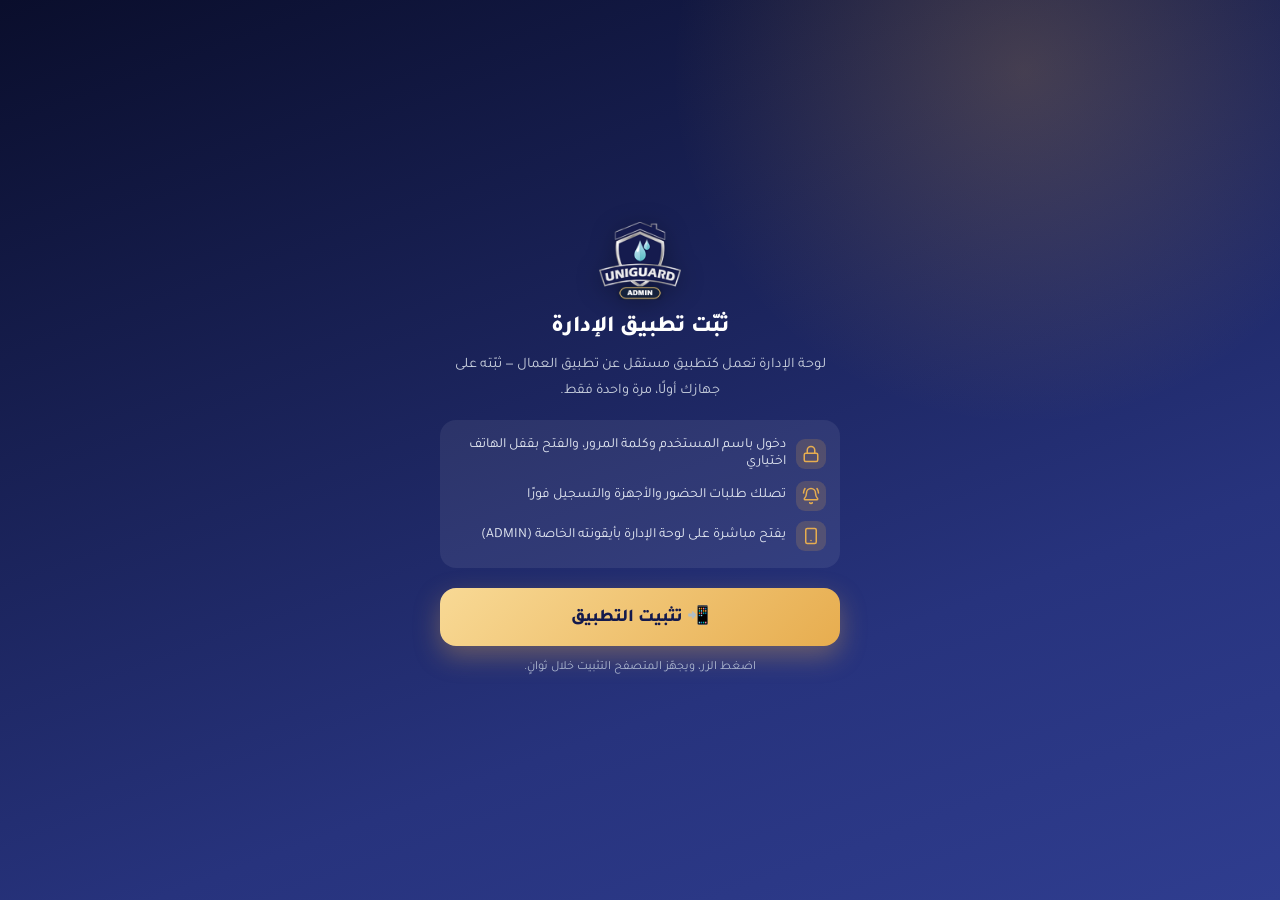
==== commit f67b29ee: "Add files via upload" ====
--- a/admin.html
+++ b/admin.html
@@ -1,46 +1,60 @@
 <!DOCTYPE html>
-<!-- مُولَّد تلقائيًا من app.html بالأمر: node tools/release.js — لا تعدّله مباشرة -->
 <html lang="ar" dir="rtl">
 <head>
 <meta charset="UTF-8">
 <meta name="viewport" content="width=device-width, initial-scale=1, maximum-scale=1, user-scalable=no, viewport-fit=cover">
-<meta name="theme-color" content="#14213b">
+<meta name="theme-color" content="#141a4d">
 <meta name="mobile-web-app-capable" content="yes">
 <meta name="apple-mobile-web-app-capable" content="yes">
 <meta name="apple-mobile-web-app-status-bar-style" content="black-translucent">
 <meta name="apple-mobile-web-app-title" content="UniGuard إدارة">
 <title>UniGuard — الإدارة</title>
 <script>
-  // مستخدم مسجّل دخوله سابقًا: لا تُرسم شاشة الدخول إطلاقًا (كانت تومض قبل تحميل السكربت فيبدو كأنه خرج ثم دخل)
-  // (كل تطبيق يرى حسابه فقط: الإدارة في admin.html، العامل في app.html)
-  try{ if((/\/admin\.html$/.test(location.pathname) ? localStorage.getItem('hudurak_admin_device') || localStorage.getItem('hudurak_admin_token') : localStorage.getItem('hudurak_last_phone'))) document.documentElement.classList.add('booting'); }catch(e){}
-  document.documentElement.classList.add('scroll-lock'); // شاشة التحميل ظاهرة من أول لحظة
+  // مدير مسجّل دخوله سابقًا: خلفية داكنة حتى تظهر اللوحة (لا وميض فاتح قبل تحميل السكربت)
+  try{ if(localStorage.getItem('hudurak_admin_device') || localStorage.getItem('hudurak_admin_token')) document.documentElement.classList.add('booting'); }catch(e){}
+  // صفحة الحساب ولوحة الإدارة بتصميم واحد (كحلي + أبيض + ذهبي): متغيرات --w-* في css/app.css
+  document.documentElement.classList.add('themed', 'role-a');
+  // داخل الحساب (booting): لا شاشة بداية ولا شريط تحميل — الصفحة تظهر ثابتة مباشرة عند الفتح والتحديث (sp-skip، js/splash.js).
+  // قبل الدخول: شاشة البداية ظاهرة من أول لحظة
+  document.documentElement.classList.add(document.documentElement.classList.contains('booting') ? 'sp-skip' : 'scroll-lock');
   // حدث «قابل للتثبيت» يُلتقط من أول لحظة: قد يصل قبل تحميل install.js، ولا يُرسله المتصفح مرة ثانية
   window.addEventListener('beforeinstallprompt', function(e){ e.preventDefault(); window.__bip = e; });
 </script>
-<style>.booting #screen-landing{display:none!important}.booting body{background:#14213b}
+<style>.booting body{background:#f4f5f9}
+html.sp-skip #splash{display:none!important}
 /* شاشة التحميل: ظاهرة من أول لحظة (قبل تحميل أي سكربت) وتُخفى حين يجهز التطبيق */
 #splash{position:fixed;inset:0;z-index:200000;display:flex;flex-direction:column;align-items:center;justify-content:center;padding:24px;
-  background:radial-gradient(circle at 80% 8%,rgba(231,163,62,.22),transparent 22rem),linear-gradient(160deg,#0e1b33,#1c3660 70%,#2c5c86);
   color:#fff;font-family:'Tajawal',Tahoma,sans-serif;text-align:center;transition:opacity .35s ease;}
-#splash.sp-out{opacity:0;pointer-events:none;}
+/* الخلفية بلون كحلي الشعار في طبقة مستقلة: تتلاشى وحدها بينما ينتقل الشعار إلى صفحة الدخول (sp-fly) */
+#splash::before{content:"";position:absolute;inset:0;z-index:-1;background:radial-gradient(120% 70% at 50% 40%,#27337d 0%,#141a4d 52%,#0a0e2c 100%);transition:opacity .5s ease .1s;}
+#splash.sp-out:not(.sp-fly){opacity:0;pointer-events:none;}
+#splash.sp-fly{pointer-events:none;}
+#splash.sp-fly::before{opacity:0;}
+#splash.sp-fly .sp-txt,#splash.sp-fly .sp-ver{opacity:0!important;transition:opacity .2s ease;} /* (!important: يغلب #splash.fx .sp-txt) */
 #splash.sp-hide{display:none;}
 #splash .sp-box{width:100%;max-width:320px;display:flex;flex-direction:column;align-items:center;}
-#splash .sp-logo{height:84px;width:auto;margin-bottom:14px;filter:drop-shadow(0 4px 12px rgba(0,0,0,.3));animation:spPulse 2s ease-in-out infinite;}
-#splash .sp-logo:not([src]){visibility:hidden;}
+#splash .sp-stage{position:relative;width:220px;height:170px;display:flex;align-items:center;justify-content:center;margin-bottom:6px;}
+#splash .sp-stage::before{content:"";position:absolute;inset:-30px;border-radius:50%;background:radial-gradient(closest-side,rgba(243,197,114,.16),transparent);transition:opacity .3s;} /* هالة خفيفة خلف الشعار */
+#splash.sp-fly .sp-stage::before{opacity:0;}
+#splash .sp-mark{position:relative;z-index:2;line-height:0;}
+#splash .sp-logo{height:122px;width:auto;max-width:none;display:block;filter:drop-shadow(0 10px 24px rgba(0,0,0,.4));}
 #splash .sp-name{font-size:22px;font-weight:800;}
-#splash .sp-co{font-size:13px;color:#c9d0de;margin-top:4px;}
-#splash .sp-bar{width:100%;height:6px;border-radius:6px;background:rgba(255,255,255,.14);overflow:hidden;margin-top:34px;}
-#splash .sp-bar span{display:block;height:100%;width:4%;border-radius:6px;background:linear-gradient(90deg,#f0b45c,#e7a33e);transition:width .4s ease;}
-#splash .sp-row{display:flex;justify-content:space-between;gap:10px;width:100%;margin-top:10px;font-size:13px;color:#c9d0de;}
-#splash .sp-row b{color:#e7a33e;direction:ltr;}
+#splash .sp-co{font-size:13px;color:#c3c9e4;margin-top:4px;}
+#splash .sp-bar{width:100%;height:6px;border-radius:6px;background:rgba(255,255,255,.12);overflow:hidden;margin-top:30px;}
+#splash .sp-bar span{display:block;height:100%;width:4%;border-radius:6px;background:linear-gradient(90deg,#f8d995,#f3c572);transition:width .4s ease;}
+#splash .sp-row{display:flex;justify-content:space-between;gap:10px;width:100%;margin-top:10px;font-size:13px;color:#c3c9e4;}
+#splash .sp-row b{color:#f3c572;direction:ltr;}
 #splash .sp-err{margin-top:18px;font-size:14px;line-height:1.8;}
-#splash .sp-err button{margin:12px 4px 0;padding:10px 18px;border-radius:12px;border:0;font:inherit;font-weight:700;cursor:pointer;}
-#splash .sp-ver{position:absolute;bottom:max(18px,env(safe-area-inset-bottom));font-size:11.5px;color:#8f9bb5;direction:ltr;}
-@keyframes spPulse{50%{transform:scale(1.04);}}
+#splash .sp-err button{margin:12px 4px 0;padding:10px 18px;border-radius:12px;border:0;font:inherit;font-weight:700;cursor:pointer;min-height:44px;}
+#splash .sp-ver{position:absolute;bottom:max(18px,env(safe-area-inset-bottom));font-size:11.5px;color:#8a92b8;direction:ltr;}
+/* بلا مكتبة الحركة (أول فتح بطيء أو تعذّر تحميلها): ظهور بسيط بعد لحظة. js/splash.js يضيف fx ويتولى الحركة */
+#splash .sp-mark,#splash .sp-txt{opacity:0;animation:spFade .45s ease .6s forwards;}
+#splash.fx .sp-mark,#splash.fx .sp-txt{opacity:1;animation:none;}
+#splash.sp-ready .sp-mark,#splash.sp-ready .sp-txt{opacity:1;animation:none;} /* الإخفاء بدأ قبل ظهور CSS: يظهر الشعار والشريط فورًا (js/splash.js) */
+@keyframes spFade{to{opacity:1;}}
 /* بوابة التثبيت (فوق كل الشاشات، تحت شاشة التحميل) */
 #installGate{position:fixed;inset:0;z-index:150000;overflow-y:auto;display:flex;align-items:center;justify-content:center;padding:28px 16px;
-  background:radial-gradient(circle at 80% 8%,rgba(231,163,62,.22),transparent 22rem),linear-gradient(160deg,#0e1b33,#1c3660 70%,#2c5c86);
+  background:radial-gradient(circle at 80% 8%,rgba(231,173,79,.22),transparent 22rem),linear-gradient(160deg,#0a0e2c,#27337d 70%,#2f3d8f);
   color:#fff;font-family:'Tajawal',Tahoma,sans-serif;text-align:center;}
 #installGate.hidden{display:none!important;}
 #installGate .ig-box{width:100%;max-width:400px;margin:auto;}
@@ -50,28 +64,28 @@
 #installGate .ig-sub{color:#c9d0de;font-size:14.5px;line-height:1.8;margin:0 0 16px;}
 #installGate .ig-feats{list-style:none;margin:0 0 20px;padding:12px 14px;background:rgba(255,255,255,.07);border-radius:16px;text-align:right;}
 #installGate .ig-feats li{display:flex;align-items:center;gap:10px;font-size:14px;padding:5px 0;color:#e3e8f2;}
-#installGate .ig-feats li span{width:30px;height:30px;flex:none;border-radius:9px;background:rgba(231,163,62,.18);display:flex;align-items:center;justify-content:center;}
+#installGate .ig-feats li span{width:30px;height:30px;flex:none;border-radius:9px;background:rgba(231,173,79,.18);display:flex;align-items:center;justify-content:center;}
 #installGate .ig-btn{display:flex;align-items:center;justify-content:center;gap:8px;width:100%;min-height:58px;border:0;border-radius:16px;
-  background:linear-gradient(135deg,#f0b45c,#dd9a34);color:#14213b;font:inherit;font-size:18px;font-weight:800;cursor:pointer;text-decoration:none;
-  box-shadow:0 10px 26px rgba(231,163,62,.35);animation:igGlow 2s ease-in-out infinite;}
+  background:linear-gradient(135deg,#f8d995,#e7ad4f);color:#141a4d;font:inherit;font-size:18px;font-weight:800;cursor:pointer;text-decoration:none;
+  box-shadow:0 10px 26px rgba(231,173,79,.35);animation:igGlow 2s ease-in-out infinite;}
 #installGate .ig-btn:disabled{opacity:.6;animation:none;cursor:default;}
 #installGate .ig-btn2{display:block;width:100%;margin-top:10px;min-height:46px;border-radius:14px;border:1px solid rgba(255,255,255,.3);
   background:transparent;color:#fff;font:inherit;font-size:15px;font-weight:700;cursor:pointer;}
 #installGate .ig-steps{text-align:right;font-size:15px;line-height:2;background:rgba(255,255,255,.08);border-radius:14px;padding:12px 16px;margin:0;}
 #installGate ol.ig-steps{padding-right:34px;}
-#installGate .ig-steps svg{width:20px;height:20px;vertical-align:-5px;fill:none;stroke:#e7a33e;stroke-width:2;stroke-linecap:round;stroke-linejoin:round;}
+#installGate .ig-steps svg{width:20px;height:20px;vertical-align:-5px;fill:none;stroke:#e7ad4f;stroke-width:2;stroke-linecap:round;stroke-linejoin:round;}
 #installGate .ig-hint{font-size:12.5px;color:#aeb8cf;margin:10px 0 0;line-height:1.8;}
-#installGate .ig-hint a{color:#e7a33e;}
+#installGate .ig-hint a{color:#e7ad4f;}
 #installGate .ig-ok{font-size:19px;font-weight:800;color:#7ee0b0;margin-bottom:10px;}
 #installGate .ig-admin{display:inline-block;margin-top:22px;font-size:12.5px;color:#8f9bb5;text-decoration:underline;cursor:pointer;}
-@keyframes igGlow{50%{box-shadow:0 10px 34px rgba(231,163,62,.6);}}
+@keyframes igGlow{50%{box-shadow:0 10px 34px rgba(231,173,79,.6);}}
 @media (prefers-reduced-motion:reduce){#installGate .ig-btn{animation:none;}}
-@media (prefers-reduced-motion:reduce){#splash .sp-logo{animation:none;}}
+@media (prefers-reduced-motion:reduce){#splash .sp-mark,#splash .sp-txt{animation-delay:0s;animation-duration:.01ms;}}
 #installGate .ig-steps{color:#eef2f8;}
 /* الشاشات الثابتة (التحميل، التثبيت، القفل): الصفحة خلفها لا تتحرك ولا ترتد ولا يظهر شريط فاتح أسفلها.
    صنف scroll-lock يضعه التطبيق ويزيله حسب الحالة الفعلية (updateScrollLock) — بدل محدد :has() الذي لا تعيد
    بعض نسخ سفاري حسابه بعد إخفاء الشاشة، فتبقى الصفحة لا تتمرّر */
-html.scroll-lock, html.scroll-lock body{overflow:hidden!important;overscroll-behavior:none;background:#14213b!important;height:100%;}
+html.scroll-lock, html.scroll-lock body{overflow:hidden!important;overscroll-behavior:none;background:#141a4d!important;height:100%;}
 #splash, #installGate{overscroll-behavior:none;-webkit-user-select:none;user-select:none;-webkit-tap-highlight-color:transparent;}
 #splash{touch-action:none;}
 #splash .sp-logo, #installGate .ig-logo{-webkit-user-drag:none;pointer-events:none;}
@@ -82,7 +96,7 @@
 <link rel="preconnect" href="https://fonts.googleapis.com">
 <link rel="preconnect" href="https://fonts.gstatic.com" crossorigin>
 <link href="https://fonts.googleapis.com/css2?family=Tajawal:wght@400;500;700;800&family=IBM+Plex+Mono:wght@500;600;700&display=swap" rel="stylesheet">
-<link rel="stylesheet" href="css/app.css?v=2.9.4">
+<link rel="stylesheet" href="css/app.css?v=2.20.0">
 <script>/* ملف التنسيق لم يصل (شبكة متقطعة أو خطأ مؤقت): يُعاد طلبه تلقائيًا بدل صفحة بلا تنسيق تظهر فيها كل النوافذ فوق بعضها */
 (function(){
   var n = 0;
@@ -105,130 +119,27 @@
 <!-- ============ شاشة التحميل ============ -->
 <div id="splash" role="status" aria-live="polite">
   <div class="sp-box">
-    <img alt="UniGuard" class="brand-logo sp-logo">
-    <div class="sp-name">حضور الحماية العالمية</div>
-    <div class="sp-co">الحماية العالمية — UniGuard</div>
-    <div class="sp-bar"><span id="spBar"></span></div>
-    <div class="sp-row"><span id="spText">جاري تجهيز التطبيق...</span><b id="spPct">0%</b></div>
+    <div class="sp-stage" aria-hidden="true">
+      <div class="sp-mark"><img alt="UniGuard" class="brand-logo sp-logo" src="img/logo-admin.png"></div>
+    </div>
+    <div class="sp-txt">
+      <div class="sp-name">حضور الحماية العالمية</div>
+      <div class="sp-co">الحماية العالمية — UniGuard</div>
+      <div class="sp-bar"><span id="spBar"></span></div>
+      <div class="sp-row"><span id="spText">جاري تجهيز التطبيق...</span><b id="spPct">0%</b></div>
+    </div>
     <div id="spErr" class="sp-err hidden">
       <div id="spErrText"></div>
-      <button style="background:#e7a33e;color:#14213b;" onclick="location.reload()">إعادة المحاولة</button>
+      <button style="background:#f3c572;color:#141a4d;" onclick="location.reload()">إعادة المحاولة</button>
       <button style="background:rgba(255,255,255,.12);color:#fff;" onclick="Splash.hide()">المتابعة</button>
     </div>
   </div>
   <div class="sp-ver" id="spVer"></div>
 </div>
+<script>window.__spT = performance.now(); /* لحظة رسم شاشة البداية (js/splash.js) */</script>
+<script src="js/vendor/gsap-3.15.0.min.js"></script>
+<script src="js/splash.js?v=2.20.0"></script>
 <div id="apiProgressBar"></div>
-
-<!-- ============ LANDING / LOGIN ============ -->
-<div id="screen-landing" class="landing">
-  <div class="landing-hero">
-    <div class="brand"><img alt="Uniguard" class="brand-logo"><span class="brand-tag">حضور الحماية العالمية</span></div>
-    <h1>تسجيل الدوام ببصمة الوجه، من هاتفك مباشرة</h1>
-    <div id="modelsStatus" class="models-status">
-      <div class="models-bar"><span></span></div>
-      <p>جاري تجهيز نظام التعرف على الوجه...</p>
-    </div>
-  </div>
-  <div class="landing-form">
-    <div class="card">
-      <h2>تسجيل الدخول</h2>
-      <p class="sub">سجّل الدخول برقم هاتفك للمتابعة</p>
-
-      <div>
-        <div class="field">
-          <label for="loginPhone">رقم الهاتف</label>
-          <input type="tel" id="loginPhone" inputmode="tel" autocomplete="tel" dir="ltr" style="text-align:right;" placeholder="05xxxxxxxx" onkeydown="if(event.key==='Enter')continueWithPhone()">
-        </div>
-        <div class="field">
-          <label for="loginName">الاسم الكامل</label>
-          <input type="text" id="loginName" autocomplete="name" maxlength="60" placeholder="الاسم الثنائي على الأقل، كما في الهوية" onkeydown="if(event.key==='Enter')continueWithPhone()">
-        </div>
-        <button class="btn btn-amber btn-block" onclick="continueWithPhone()">المتابعة</button>
-      </div>
-
-            <span class="about-link" onclick="openAbout()">ⓘ حول التطبيق</span>
-    </div>
-  </div>
-</div>
-
-<!-- ============ REGISTRATION ============ -->
-<div id="screen-register" class="landing hidden">
-  <div class="landing-hero">
-    <div class="brand"><img alt="Uniguard" class="brand-logo"><span class="brand-tag">حضور الحماية العالمية</span></div>
-    <h1>خطوة واحدة قبل البدء</h1>
-    <p>نحتاج بصمة وجهك مرة واحدة فقط، بعدها سيتعرف عليك النظام تلقائيًا عند كل تسجيل حضور.</p>
-  </div>
-  <div class="landing-form">
-    <div class="card" style="max-width:460px;">
-      <div class="steps">
-        <span class="active"></span>
-        <span id="stepDot2"></span>
-      </div>
-
-      <!-- step 1: face capture -->
-      <div id="regStep1">
-        <h2>تسجيل بصمة الوجه</h2>
-        <p class="sub">ضع وجهك داخل الدائرة وانظر مباشرة إلى الكاميرا</p>
-        <div class="cam-wrap">
-          <video id="regVideo" autoplay muted playsinline></video>
-          <div class="face-guide"></div>
-          <div id="regCamStatus" class="cam-status">جاري تشغيل الكاميرا...</div>
-        </div>
-        <button class="btn btn-amber btn-block" id="regCaptureBtn" onclick="captureRegistrationFace()">التقاط بصمة الوجه</button>
-      </div>
-
-      <!-- step 2: details -->
-      <div id="regStep2" class="hidden">
-        <h2>بيانات العامل</h2>
-        <p class="sub">أكمل بياناتك لإرسال طلب التسجيل. بعد مراجعة الإدارة والموافقة على حسابك، ستحدد الإدارة قيمة يوميتك ويصبح بإمكانك تسجيل الحضور.</p>
-        <div class="field"><label for="regName">الاسم الكامل</label><input type="text" id="regName" maxlength="60" autocomplete="name"></div>
-        <div class="field"><label for="regProfession">المهنة</label>
-          <select id="regProfession">
-            <option value="" disabled selected>اختر المهنة</option>
-            <option value="مليس">مليس</option>
-            <option value="دهان">دهان</option>
-            <option value="عامل">عامل</option>
-          </select>
-        </div>
-        <button class="btn btn-amber btn-block" id="regSubmitBtn" onclick="finishRegistration()">إرسال طلب التسجيل</button>
-      </div>
-    </div>
-  </div>
-</div>
-
-<!-- ============ WAITING FOR ADMIN APPROVAL ============ -->
-<div id="screen-pending" class="landing hidden">
-  <div class="landing-hero">
-    <div class="brand"><img alt="Uniguard" class="brand-logo"><span class="brand-tag">حضور الحماية العالمية</span></div>
-    <h1>طلبك قيد المراجعة</h1>
-    <p>تم استلام بيانات تسجيلك بنجاح. بانتظار موافقة الإدارة وتحديد قيمة يوميتك، بعدها يمكنك تسجيل حضورك.</p>
-  </div>
-  <div class="landing-form">
-    <div class="card" style="text-align:center;">
-      <h2>⏳ بانتظار الموافقة</h2>
-      <p class="sub" id="pendingWorkerName">-</p>
-      <button class="btn btn-amber btn-block" onclick="refreshPendingStatus()">تحديث الحالة</button>
-      <button class="btn btn-outline btn-block" style="margin-top:10px;" onclick="logout()">تسجيل الخروج</button>
-    </div>
-  </div>
-</div>
-
-<!-- ============ DEVICE NOT RECOGNIZED ============ -->
-<div id="screen-device-pending" class="landing hidden">
-  <div class="landing-hero">
-    <div class="brand"><img alt="Uniguard" class="brand-logo"><span class="brand-tag">حضور الحماية العالمية</span></div>
-    <h1 id="devicePendingTitle">جهاز جديد بانتظار الموافقة</h1>
-    <p id="devicePendingText">دخلت من جهاز مختلف عن جهازك المعتاد. تم إرسال طلب إلى الإدارة للموافقة على هذا الجهاز، ولا يمكنك الدخول حتى تتم الموافقة.</p>
-  </div>
-  <div class="landing-form">
-    <div class="card" style="text-align:center;">
-      <h2>⏳ بانتظار موافقة الإدارة على الجهاز</h2>
-      <button class="btn btn-amber btn-block" onclick="refreshDeviceStatus()">تحديث الحالة</button>
-      <button class="btn btn-outline btn-block" style="margin-top:10px;" onclick="logout()">رجوع</button>
-    </div>
-  </div>
-</div>
 
 <!-- ============ قفل التطبيق (يُفتح بقفل الهاتف نفسه) ============ -->
 <div id="screen-lock" class="lock-screen hidden">
@@ -240,93 +151,16 @@
     </div>
     <h2 id="lockName">مرحبًا</h2>
     <p id="lockHint">افتح التطبيق ببصمة الإصبع أو الوجه أو رمز قفل الهاتف</p>
-    <button class="btn btn-amber btn-block lock-btn" id="lockBtn" onclick="unlockApp(true)">🔓 افتح بقفل الهاتف</button>
+    <button class="btn btn-amber btn-block lock-btn" id="lockBtn" onclick="unlockApp(true)"><svg class="ic" aria-hidden="true"><use href="#i-fingerprint"/></svg>افتح بقفل الهاتف</button>
     <p id="lockHelp" class="lock-help hidden">إذا غيّرت قفل هاتفك أو حذفت مفتاح التطبيق، اطلب من الإدارة «إعادة ضبط القفل» ثم أعد فتح التطبيق.</p>
     <div class="lock-links">
-      <span onclick="openAbout()">ⓘ حول التطبيق</span>
       <span id="lockPwLink" class="hidden" onclick="adminLockUsePassword()">الدخول باسم المستخدم وكلمة المرور</span>
     </div>
   </div>
 </div>
 
-<!-- ============ WORKER DASHBOARD ============ -->
-<div id="screen-worker" class="hidden">
-  <div class="appbar">
-    <div class="brand"><img alt="Uniguard" class="brand-logo"><span class="brand-tag">حضور الحماية العالمية</span></div>
-    <div class="appbar-right">
-      <span class="chip" id="workerNameChip"></span>
-      <button class="btn btn-ghost btn-sm bell-btn" onclick="openInbox()" title="الإشعارات" aria-label="الإشعارات">
-        <svg width="18" height="18" viewBox="0 0 24 24" fill="none" stroke="currentColor" stroke-width="2" stroke-linecap="round" stroke-linejoin="round"><path d="M18 8A6 6 0 0 0 6 8c0 7-3 9-3 9h18s-3-2-3-9"></path><path d="M13.73 21a2 2 0 0 1-3.46 0"></path></svg>
-        <span class="bell-badge hidden" id="inboxBadge">0</span>
-      </button>
-      <button class="btn btn-ghost btn-sm about-btn" onclick="openAbout()" title="حول التطبيق" aria-label="حول التطبيق">ⓘ</button>
-      <button class="btn btn-ghost btn-sm" id="workerExitBtn" onclick="workerExit()">تسجيل الخروج</button>
-    </div>
-  </div>
-  <div class="wrap">
-    <div class="hero-checkin">
-      <div>
-        <h3 id="checkinTitle">تسجيل الحضور اليوم</h3>
-        <p id="checkinSub">اضغط الزر وسيتم التحقق من وجهك تلقائيًا</p>
-      </div>
-      <button class="circle-btn" id="checkinBtn" onclick="openFaceModal()" aria-label="تسجيل الحضور">
-        <svg width="34" height="34" viewBox="0 0 24 24" fill="none" stroke="currentColor" stroke-width="2" stroke-linecap="round" stroke-linejoin="round"><path d="M23 19a2 2 0 0 1-2 2H3a2 2 0 0 1-2-2V8a2 2 0 0 1 2-2h4l2-3h6l2 3h4a2 2 0 0 1 2 2z"></path><circle cx="12" cy="13" r="4"></circle></svg>
-      </button>
-    </div>
-
-    <div class="profile-row">
-      <div class="stat-card"><div class="stat-icon"><svg width="20" height="20" viewBox="0 0 24 24" fill="none" stroke="currentColor" stroke-width="2" stroke-linecap="round" stroke-linejoin="round"><path d="M20 6L9 17l-5-5"></path></svg></div><div><span>المهنة</span><b id="pfProfession">-</b></div></div>
-      <div class="stat-card"><div class="stat-icon stat-icon-green"><svg width="20" height="20" viewBox="0 0 24 24" fill="none" stroke="currentColor" stroke-width="2" stroke-linecap="round" stroke-linejoin="round"><line x1="12" y1="1" x2="12" y2="23"></line><path d="M17 5H9.5a3.5 3.5 0 0 0 0 7h5a3.5 3.5 0 0 1 0 7H6"></path></svg></div><div><span>اليومية</span><b id="pfWage">-</b></div></div>
-      <div class="stat-card"><div class="stat-icon"><svg width="20" height="20" viewBox="0 0 24 24" fill="none" stroke="currentColor" stroke-width="2" stroke-linecap="round" stroke-linejoin="round"><path d="M22 16.92v3a2 2 0 0 1-2.18 2 19.79 19.79 0 0 1-8.63-3.07 19.5 19.5 0 0 1-6-6 19.79 19.79 0 0 1-3.07-8.67A2 2 0 0 1 4.11 2h3a2 2 0 0 1 2 1.72c.127.96.361 1.903.7 2.81a2 2 0 0 1-.45 2.11L8.09 9.91a16 16 0 0 0 6 6l1.27-1.27a2 2 0 0 1 2.11-.45c.907.339 1.85.573 2.81.7A2 2 0 0 1 22 16.92z"></path></svg></div><div><span>رقم الهاتف</span><b id="pfPhone" style="font-size:14px;direction:ltr;unicode-bidi:plaintext;">-</b></div></div>
-    </div>
-
-    <div class="grid-3">
-      <div class="stat-card"><div class="stat-icon stat-icon-green"><svg width="20" height="20" viewBox="0 0 24 24" fill="none" stroke="currentColor" stroke-width="2" stroke-linecap="round" stroke-linejoin="round"><path d="M22 11.08V12a10 10 0 1 1-5.93-9.14"></path><polyline points="22 4 12 14.01 9 11.01"></polyline></svg></div><div><span>أيام حضور معتمدة (هذا الشهر)</span><b id="stApprovedDays">0</b></div></div>
-      <div class="stat-card"><div class="stat-icon stat-icon-green"><svg width="20" height="20" viewBox="0 0 24 24" fill="none" stroke="currentColor" stroke-width="2" stroke-linecap="round" stroke-linejoin="round"><line x1="12" y1="1" x2="12" y2="23"></line><path d="M17 5H9.5a3.5 3.5 0 0 0 0 7h5a3.5 3.5 0 0 1 0 7H6"></path></svg></div><div><span>المستحق هذا الشهر</span><b id="stMonthEarn">0</b></div></div>
-      <div class="stat-card"><div class="stat-icon stat-icon-amber"><svg width="20" height="20" viewBox="0 0 24 24" fill="none" stroke="currentColor" stroke-width="2" stroke-linecap="round" stroke-linejoin="round"><circle cx="12" cy="12" r="10"></circle><polyline points="12 6 12 12 16 14"></polyline></svg></div><div><span>حالة اليوم</span><b id="stTodayStatus">لم يسجل بعد</b></div></div>
-    </div>
-
-    <div class="grid-2">
-      <div class="stat-card stat-card-adv"><div class="stat-icon stat-icon-red"><svg width="20" height="20" viewBox="0 0 24 24" fill="none" stroke="currentColor" stroke-width="2" stroke-linecap="round" stroke-linejoin="round"><rect x="2" y="6" width="20" height="12" rx="2"></rect><circle cx="12" cy="12" r="2.5"></circle><path d="M6 12h.01M18 12h.01"></path></svg></div><div><span>إجمالي السلف (غير المصفّاة)</span><b id="stAdvancesTotal" dir="ltr" style="text-align:right;color:var(--red);">0</b><small class="stat-sub" id="stAdvancesSub">لا توجد سلف</small></div></div>
-      <div class="stat-card stat-card-net"><div class="stat-icon stat-icon-green"><svg width="20" height="20" viewBox="0 0 24 24" fill="none" stroke="currentColor" stroke-width="2" stroke-linecap="round" stroke-linejoin="round"><path d="M21 12V7H5a2 2 0 0 1 0-4h14v4"></path><path d="M3 5v14a2 2 0 0 0 2 2h16v-5"></path><path d="M18 12a2 2 0 0 0 0 4h4v-4z"></path></svg></div><div><span>رصيدك الصافي الحالي</span><b id="stNetBalance" dir="ltr" style="text-align:right;">0</b><small class="stat-sub" id="stNetSub">المستحق منذ آخر تصفية − السلف</small></div></div>
-    </div>
-
-    <div class="table-panel">
-      <div class="section-title"><h3>سلفي <small class="period-tag">الفترة الحالية</small></h3></div>
-      <div class="tbl-scroll"><table class="table-compact">
-        <thead><tr><th>التاريخ</th><th>المبلغ</th><th>ملاحظة</th><th>الحالة</th></tr></thead>
-        <tbody id="workerAdvBody"></tbody>
-      </table></div>
-      <div id="workerAdvEmpty" class="empty hidden">لا توجد سلف في الفترة الحالية</div>
-    </div>
-
-    <div class="table-panel">
-      <div class="section-title"><h3>كشف الدوام <small class="period-tag">الفترة الحالية</small></h3></div>
-      <div class="tbl-scroll"><table class="table-compact">
-        <thead><tr><th>التاريخ</th><th>الوقت</th><th>الحالة</th></tr></thead>
-        <tbody id="workerLogBody"></tbody>
-      </table></div>
-      <div id="workerLogEmpty" class="empty hidden">لا يوجد حضور في الفترة الحالية — يبدأ الكشف من جديد بعد كل تصفية</div>
-    </div>
-
-    <div class="table-panel">
-      <div class="section-title"><h3>إدارة الحساب</h3></div>
-      <div class="pk-row">
-        <div class="pk-info"><b>🔒 الفتح بقفل الهاتف</b><span id="pkStatus">جارٍ الفحص...</span></div>
-        <button class="btn btn-amber btn-sm hidden" id="pkEnableBtn" onclick="openPasskeySetup()">تفعيل</button>
-      </div>
-      <div class="pk-row">
-        <div class="pk-info"><b>🔔 الإشعارات</b><span id="notifStatus">جارٍ الفحص...</span></div>
-        <button class="btn btn-amber btn-sm hidden" id="notifBtn" onclick="enableNotifications()">تفعيل</button>
-      </div>
-      <p style="margin-bottom:14px;">إلغاء حسابك سيمنعك من تسجيل الحضور، وتبقى سجلات الحضور والسلف والتصفيات لدى الإدارة.</p>
-      <button class="btn btn-danger" onclick="workerDeleteOwnAccount()">إلغاء حسابي</button>
-    </div>
-  </div>
-</div>
-
 <!-- ============ ADMIN LOGIN ============ -->
-<div id="screen-admin-login" class="landing hidden">
+<div id="screen-admin-login" class="landing theme-brand hidden">
   <div class="landing-hero">
     <div class="brand"><img alt="Uniguard" class="brand-logo"><span class="brand-tag">حضور الحماية العالمية</span></div>
     <h1>لوحة تحكم الإدارة</h1>
@@ -347,40 +181,43 @@
         </div>
       </div>
       <button class="btn btn-amber btn-block" id="adminLoginBtn" onclick="adminLogin()">دخول</button>
-      <p id="adminLoginError" class="hidden" style="color:var(--red);margin-top:10px;font-size:13px;line-height:1.8;"></p>
-      <span class="admin-link" id="alBackLink" onclick="showScreen('screen-landing')">← رجوع لتسجيل دخول العامل</span>
-      <span class="about-link" onclick="openAbout()">ⓘ حول التطبيق</span>
+      <p id="adminLoginError" class="hidden login-err" role="alert"></p>
     </div>
   </div>
 </div>
 
 <!-- ============ ADMIN DASHBOARD ============ -->
-<div id="screen-admin" class="hidden">
-  <div class="appbar">
-    <div class="brand"><img alt="Uniguard" class="brand-logo"><span class="brand-tag">لوحة الإدارة</span></div>
-    <div class="appbar-right">
-      <button class="btn btn-ghost btn-sm about-btn" onclick="openAbout()" title="حول التطبيق" aria-label="حول التطبيق">ⓘ</button>
-      <button class="btn btn-ghost btn-sm" onclick="openAdminSecurity()" title="أمان الحساب" aria-label="أمان الحساب">🔐 الأمان</button>
-      <button class="btn btn-ghost btn-sm" id="adminExitBtn" onclick="adminExit()">تسجيل الخروج</button>
+<div id="screen-admin" class="hidden a-page">
+  <div class="w-bar a-bar">
+    <div class="a-brand"><img alt="UniGuard" class="brand-logo w-logo"><span>لوحة الإدارة</span></div>
+    <div class="w-bar-acts">
+      <button class="w-ib" onclick="openAbout()" title="حول التطبيق" aria-label="حول التطبيق"><svg class="ic" aria-hidden="true"><use href="#i-info"/></svg></button>
+      <button class="w-ib" onclick="openAdminSecurity()" title="أمان الحساب" aria-label="أمان الحساب"><svg class="ic" aria-hidden="true"><use href="#i-shield-check"/></svg></button>
+      <button class="w-ib" id="adminExitBtn" onclick="adminExit()" title="تسجيل الخروج" aria-label="تسجيل الخروج"><svg class="ic" aria-hidden="true"><use href="#i-log-out"/></svg></button>
     </div>
   </div>
   <div class="admin-layout">
     <div class="sidebar">
-      <button class="admin-tab active" data-tab="overview" onclick="switchAdminTab('overview')"><svg width="18" height="18" viewBox="0 0 24 24" fill="none" stroke="currentColor" stroke-width="2" stroke-linecap="round" stroke-linejoin="round"><rect x="3" y="3" width="7" height="7"></rect><rect x="14" y="3" width="7" height="7"></rect><rect x="14" y="14" width="7" height="7"></rect><rect x="3" y="14" width="7" height="7"></rect></svg><span>نظرة عامة</span></button>
-      <button class="admin-tab" data-tab="workers" onclick="switchAdminTab('workers')"><svg width="18" height="18" viewBox="0 0 24 24" fill="none" stroke="currentColor" stroke-width="2" stroke-linecap="round" stroke-linejoin="round"><path d="M17 21v-2a4 4 0 0 0-4-4H5a4 4 0 0 0-4 4v2"></path><circle cx="9" cy="7" r="4"></circle><path d="M23 21v-2a4 4 0 0 0-3-3.87"></path><path d="M16 3.13a4 4 0 0 1 0 7.75"></path></svg><span>العمال</span></button>
-      <button class="admin-tab" data-tab="summary" onclick="switchAdminTab('summary')"><svg width="18" height="18" viewBox="0 0 24 24" fill="none" stroke="currentColor" stroke-width="2" stroke-linecap="round" stroke-linejoin="round"><line x1="18" y1="20" x2="18" y2="10"></line><line x1="12" y1="20" x2="12" y2="4"></line><line x1="6" y1="20" x2="6" y2="14"></line></svg><span>الملخص</span></button>
-      <button class="admin-tab" data-tab="log" onclick="switchAdminTab('log')"><svg width="18" height="18" viewBox="0 0 24 24" fill="none" stroke="currentColor" stroke-width="2" stroke-linecap="round" stroke-linejoin="round"><path d="M14 2H6a2 2 0 0 0-2 2v16a2 2 0 0 0 2 2h12a2 2 0 0 0 2-2V8z"></path><polyline points="14 2 14 8 20 8"></polyline><line x1="8" y1="13" x2="16" y2="13"></line><line x1="8" y1="17" x2="16" y2="17"></line></svg><span>كشف الدوام</span></button>
-      <button class="admin-tab" data-tab="devices" onclick="switchAdminTab('devices')"><svg width="18" height="18" viewBox="0 0 24 24" fill="none" stroke="currentColor" stroke-width="2" stroke-linecap="round" stroke-linejoin="round"><rect x="5" y="2" width="14" height="20" rx="2"></rect><line x1="12" y1="18" x2="12.01" y2="18"></line></svg><span>أجهزة جديدة<span class="count-badge hidden" id="devicesTabCount">0</span></span></button>
+      <button class="admin-tab active" data-tab="overview" onclick="switchAdminTab('overview')"><svg class="ic" aria-hidden="true"><use href="#i-layout-dashboard"/></svg><span>نظرة عامة</span></button>
+      <button class="admin-tab" data-tab="workers" onclick="switchAdminTab('workers')"><svg class="ic" aria-hidden="true"><use href="#i-users"/></svg><span>العمال</span></button>
+      <button class="admin-tab" data-tab="summary" onclick="switchAdminTab('summary')"><svg class="ic" aria-hidden="true"><use href="#i-chart-column"/></svg><span>الملخص</span></button>
+      <button class="admin-tab" data-tab="log" onclick="switchAdminTab('log')"><svg class="ic" aria-hidden="true"><use href="#i-clipboard-list"/></svg><span>كشف الدوام</span></button>
+      <button class="admin-tab" data-tab="devices" onclick="switchAdminTab('devices')"><svg class="ic" aria-hidden="true"><use href="#i-smartphone"/></svg><span>أجهزة جديدة<span class="count-badge hidden" id="devicesTabCount">0</span></span></button>
     </div>
     <div class="admin-main">
 
       <div id="tab-overview">
         <div id="serverNotice" class="server-notice hidden" role="status"></div>
+        <div class="rules-bar">
+          <div class="rules-bar-ic" aria-hidden="true"><svg class="ic" aria-hidden="true"><use href="#i-map-pin"/></svg></div>
+          <div class="rules-bar-txt"><b>شروط تسجيل الحضور</b><div class="rules-chips" id="rulesSummary"></div></div>
+          <button class="btn btn-outline btn-sm" onclick="openRulesModal()"><svg class="ic" aria-hidden="true"><use href="#i-pencil"/></svg>تعديل</button>
+        </div>
         <div class="grid-4">
-          <div class="stat-card"><div class="stat-icon"><svg width="20" height="20" viewBox="0 0 24 24" fill="none" stroke="currentColor" stroke-width="2" stroke-linecap="round" stroke-linejoin="round"><path d="M17 21v-2a4 4 0 0 0-4-4H5a4 4 0 0 0-4 4v2"></path><circle cx="9" cy="7" r="4"></circle><path d="M23 21v-2a4 4 0 0 0-3-3.87"></path><path d="M16 3.13a4 4 0 0 1 0 7.75"></path></svg></div><div><span>إجمالي العمال</span><b id="admTotalWorkers">0</b></div></div>
-          <div class="stat-card"><div class="stat-icon stat-icon-amber"><svg width="20" height="20" viewBox="0 0 24 24" fill="none" stroke="currentColor" stroke-width="2" stroke-linecap="round" stroke-linejoin="round"><circle cx="12" cy="12" r="10"></circle><polyline points="12 6 12 12 16 14"></polyline></svg></div><div><span>طلبات بانتظار الموافقة</span><b id="admPending">0</b></div></div>
-          <div class="stat-card"><div class="stat-icon stat-icon-green"><svg width="20" height="20" viewBox="0 0 24 24" fill="none" stroke="currentColor" stroke-width="2" stroke-linecap="round" stroke-linejoin="round"><line x1="12" y1="1" x2="12" y2="23"></line><path d="M17 5H9.5a3.5 3.5 0 0 0 0 7h5a3.5 3.5 0 0 1 0 7H6"></path></svg></div><div><span>تكلفة التشغيل اليوم</span><b id="admDailyCost">0</b></div></div>
-          <div class="stat-card"><div class="stat-icon stat-icon-green"><svg width="20" height="20" viewBox="0 0 24 24" fill="none" stroke="currentColor" stroke-width="2" stroke-linecap="round" stroke-linejoin="round"><rect x="1" y="4" width="22" height="16" rx="2"></rect><line x1="1" y1="10" x2="23" y2="10"></line></svg></div><div><span>تكلفة التشغيل هذا الشهر</span><b id="admMonthCost">0</b></div></div>
+          <div class="stat-card"><div class="stat-icon"><svg class="ic" aria-hidden="true"><use href="#i-users"/></svg></div><div><span>إجمالي العمال</span><b id="admTotalWorkers">0</b></div></div>
+          <div class="stat-card"><div class="stat-icon warn"><svg class="ic" aria-hidden="true"><use href="#i-clock"/></svg></div><div><span>طلبات بانتظار الموافقة</span><b id="admPending">0</b></div></div>
+          <div class="stat-card"><div class="stat-icon ok"><svg class="ic" aria-hidden="true"><use href="#i-banknote"/></svg></div><div><span>تكلفة التشغيل اليوم</span><b id="admDailyCost">0</b></div></div>
+          <div class="stat-card"><div class="stat-icon ok"><svg class="ic" aria-hidden="true"><use href="#i-wallet"/></svg></div><div><span>تكلفة التشغيل هذا الشهر</span><b id="admMonthCost">0</b></div></div>
         </div>
 
         <div class="table-panel">
@@ -390,7 +227,7 @@
         </div>
 
         <div class="table-panel">
-          <div class="section-title"><h3>طلبات حضور بانتظار الموافقة</h3><div class="tools"><input type="search" id="pendingSearch" class="search-input" placeholder="🔍 بحث بالاسم" oninput="pageReset('pendingBody');renderPending()"><button class="btn btn-green btn-sm" onclick="approveAllPending()">اعتماد الكل</button></div></div>
+          <div class="section-title"><h3>طلبات حضور بانتظار الموافقة</h3><div class="tools"><input type="search" id="pendingSearch" class="search-input" placeholder="بحث بالاسم" oninput="pageReset('pendingBody');renderPending()"><button class="btn btn-green btn-sm" onclick="approveAllPending()"><svg class="ic" aria-hidden="true"><use href="#i-check-check"/></svg>اعتماد الكل</button></div></div>
           <div class="tbl-scroll"><table class="table-responsive">
             <thead><tr><th>العامل</th><th>المهنة</th><th>التاريخ</th><th>الوقت</th><th>إجراء</th></tr></thead>
             <tbody id="pendingBody"></tbody>
@@ -401,20 +238,27 @@
 
       <div id="tab-workers" class="hidden">
         <div class="table-panel">
-          <div class="section-title"><h3>قائمة العمال</h3><input type="search" id="workerSearch" class="search-input" placeholder="🔍 بحث بالاسم أو المهنة أو رقم الهاتف" oninput="pageReset('workersBody');renderWorkersTable()"></div>
+          <div class="section-title"><h3>قائمة العمال</h3><div class="tools"><input type="search" id="workerSearch" class="search-input" placeholder="بحث بالاسم أو المهنة أو رقم الهاتف" oninput="pageReset('workersBody');renderWorkersTable()"><button class="btn btn-amber btn-sm" onclick="openAdminFace('create')"><svg class="ic" aria-hidden="true"><use href="#i-user-plus"/></svg>إضافة عامل</button><button class="btn btn-amber btn-sm" onclick="openGroupCheckin()"><svg class="ic" aria-hidden="true"><use href="#i-scan-face"/></svg>حضور جماعي</button><button class="btn btn-outline btn-sm" onclick="openMessageModal()"><svg class="ic" aria-hidden="true"><use href="#i-mail"/></svg>رسالة لكل العمال</button></div></div>
           <div class="tbl-scroll"><table class="table-responsive">
             <thead><tr><th>الاسم</th><th>المهنة</th><th>اليومية</th><th>رقم الهاتف</th><th>الحالة</th><th>تاريخ التسجيل</th><th>إجراءات</th></tr></thead>
             <tbody id="workersBody"></tbody>
           </table></div>
           <div id="workersEmpty" class="empty hidden">لا يوجد عمال لعرضهم</div>
         </div>
+
+        <div class="table-panel">
+          <div class="section-title"><h3 class="msg-h3"><span class="msg-h3-ic"><svg class="ic" aria-hidden="true"><use href="#i-mail"/></svg></span>الرسائل المرسلة للعمال</h3><button class="btn btn-outline btn-sm" onclick="openMessageModal()"><svg class="ic" aria-hidden="true"><use href="#i-send"/></svg>رسالة لكل العمال</button></div>
+          <p class="al-hint">لرسالة لعامل واحد اضغط «رسالة» في صفّه بالجدول أعلاه. الحالة: أُرسلت ← وصلت (ظهرت على هاتفه) ← ✓ تم.</p>
+          <div id="messagesBody" class="msg-list"></div>
+          <div id="messagesEmpty" class="empty hidden">لم تُرسل رسائل بعد</div>
+        </div>
       </div>
 
       <div id="tab-summary" class="hidden">
         <details class="table-panel" open>
           <summary class="section-title"><h3>كشف الدوام الرسمي الشهري</h3></summary>
           <div class="tools" style="justify-content:flex-end;margin-bottom:14px;">
-            <input type="search" id="matrixSearch" class="search-input" placeholder="🔍 بحث عن عامل" oninput="renderMonthlyMatrix()">
+            <input type="search" id="matrixSearch" class="search-input" placeholder="بحث عن عامل" oninput="renderMonthlyMatrix()">
             <select id="matrixMonthSelect" class="search-input" onchange="renderAdminSummary()"></select>
           </div>
           <div class="tbl-scroll always">
@@ -422,8 +266,8 @@
           </div>
           <div id="matrixEmpty" class="empty hidden">لا يوجد عمال لهذا الشهر</div>
           <div class="summary-actions">
-            <button class="btn btn-green" id="closeMonthBtn" onclick="closeMonthForAll()">✅ تصفية الشهر وإنشاء تقرير PDF</button>
-            <button class="btn btn-outline" id="previewPdfBtn" onclick="previewReportPdf()">📄 معاينة التقرير PDF (بدون تصفية)</button>
+            <button class="btn btn-green" id="closeMonthBtn" onclick="closeMonthForAll()"><svg class="ic" aria-hidden="true"><use href="#i-circle-check-big"/></svg>تصفية الشهر وإنشاء تقرير PDF</button>
+            <button class="btn btn-outline" id="previewPdfBtn" onclick="previewReportPdf()"><svg class="ic" aria-hidden="true"><use href="#i-eye"/></svg>معاينة التقرير PDF (بدون تصفية)</button>
           </div>
           <p class="summary-note">التقرير يشمل: كشف الدوام الكامل، ملخص الحسابات لكل عامل، كشف السلف، التكلفة التشغيلية لكل مهنة والإجمالية. عند التصفية يُحفظ كملف Google Sheets مستقل باسم الشهر (في نفس مجلد ملف العمل) ويمكن فتحه أو تنزيله لاحقًا من الأرشيف.</p>
         </details>
@@ -439,10 +283,12 @@
         </details>
 
         <details class="table-panel" open>
-          <summary class="section-title"><h3>ملخص حسابات العمال (منذ آخر تصفية)</h3></summary>
-          <div class="panel-tools"><input type="search" id="accountSearch" class="search-input" placeholder="🔍 بحث بالاسم أو المهنة" oninput="pageReset('accountsBody');renderAccountsTable()"></div>
+          <summary class="section-title"><h3 id="accountsTitle">ملخص حسابات العمال</h3></summary>
+          <!-- حالة الشهر المختار (renderAccountsTable): مُصفّى = ملخص محفوظ للعرض فقط، الحالي = تصفية وسلف -->
+          <div class="acc-status" id="accountsNote"></div>
+          <div class="panel-tools"><input type="search" id="accountSearch" class="search-input" placeholder="بحث بالاسم أو المهنة" oninput="pageReset('accountsBody');renderAccountsTable()"></div>
           <div class="tbl-scroll"><table class="table-responsive">
-            <thead><tr><th>العامل</th><th>المهنة</th><th>المستحق</th><th>السلف</th><th>الرصيد الصافي</th><th>إجراءات</th></tr></thead>
+            <thead id="accountsHead"><tr><th>العامل</th><th>المهنة</th><th>المستحق</th><th>السلف</th><th>الرصيد الصافي</th><th>إجراءات</th></tr></thead>
             <tbody id="accountsBody"></tbody>
             <tfoot id="accountsFoot"></tfoot>
           </table></div>
@@ -474,7 +320,7 @@
           <div class="section-title">
             <h3>كشف الدوام الكامل</h3>
             <div class="tools">
-              <input type="search" id="logSearch" class="search-input" placeholder="🔍 بحث بالاسم أو التاريخ" oninput="pageReset('fullLogBody');renderAdminLog()">
+              <input type="search" id="logSearch" class="search-input" placeholder="بحث بالاسم أو التاريخ" oninput="pageReset('fullLogBody');renderAdminLog()">
               <select id="logFilter" class="search-input" onchange="pageReset('fullLogBody');renderAdminLog()">
                 <option value="">كل العمال</option>
               </select>
@@ -501,76 +347,23 @@
   </div>
 </div>
 
-<!-- ============ FACE CHECK-IN MODAL ============ -->
-<div id="faceModal" class="hidden" style="position:fixed;inset:0;background:rgba(20,32,28,.7);display:flex;align-items:center;justify-content:center;z-index:200;">
-  <div class="card" style="max-width:420px;">
-    <h2>تسجيل الحضور</h2>
-    <p class="sub">انظر إلى الكاميرا مباشرة</p>
-    <div class="cam-wrap">
-      <video id="checkVideo" autoplay muted playsinline></video>
-      <div class="face-guide"></div>
-      <div id="checkCamStatus" class="cam-status">جاري تشغيل الكاميرا...</div>
-    </div>
-    <button class="btn btn-amber btn-block" id="checkCaptureBtn" onclick="captureCheckin()">تحقق من الوجه</button>
-    <button class="btn btn-outline btn-block" style="margin-top:10px;" onclick="closeFaceModal()">إلغاء</button>
-  </div>
-</div>
-
 <div id="toast" class="toast"></div>
 
-<!-- ============ مركز إشعارات العامل (محفوظة على الهاتف) ============ -->
-<div id="inboxModal" class="hidden" style="position:fixed;inset:0;background:rgba(14,27,51,.6);display:flex;align-items:flex-start;justify-content:center;z-index:100000;" onclick="if(event.target===this)closeInbox()">
-  <div class="card about-card inbox-card" role="dialog" aria-modal="true" aria-labelledby="inboxTitle">
-    <div class="inbox-head">
-      <h2>الإشعارات</h2>
-      <button class="inbox-x" onclick="closeInbox()" aria-label="إغلاق">✕</button>
-    </div>
-    <div class="inbox-tools">
-      <div class="inbox-tabs" role="tablist">
-        <button class="on" data-f="all" onclick="setInboxFilter('all')">الكل</button>
-        <button data-f="unread" onclick="setInboxFilter('unread')">غير المقروءة <span id="inboxUnreadN"></span></button>
-      </div>
-      <div class="inbox-acts">
-        <button onclick="inboxMarkAllRead()">✓ قراءة الكل</button>
-        <button class="danger" onclick="inboxClear()">حذف الكل</button>
-      </div>
-    </div>
-    <div id="inboxList" class="inbox-list"></div>
-  </div>
-</div>
-
-<!-- ============ تصفية الحساب (تبقى حتى يضغط العامل "تم") ============ -->
-<div id="settleModal" class="hidden" style="position:fixed;inset:0;background:rgba(14,27,51,.84);display:flex;align-items:center;justify-content:center;z-index:100000;">
-  <div class="card about-card settle-card" role="alertdialog" aria-modal="true" aria-labelledby="settleTitle">
-    <div class="settle-head">
-      <div class="settle-icon" aria-hidden="true">✓</div>
-      <h2 id="settleTitle">تمت تصفية حسابك</h2>
-      <p id="settlePeriod"></p>
-    </div>
-    <div class="settle-body">
-      <div class="settle-paid"><span>المبلغ المدفوع لك</span><b id="settlePaid">0</b></div>
-      <table class="about-tbl settle-tbl" id="settleRows"></table>
-      <p class="settle-note" id="settleNote"></p>
-      <button class="btn btn-amber btn-block settle-ok" id="settleOk" onclick="ackSettlement()">تم ✓</button>
-    </div>
-  </div>
-</div>
-
 <!-- ============ تفعيل الفتح بقفل الهاتف ============ -->
-<div id="passkeyModal" class="hidden" style="position:fixed;inset:0;background:rgba(20,32,28,.7);display:flex;align-items:center;justify-content:center;z-index:210;">
+<div id="passkeyModal" class="hidden" style="position:fixed;inset:0;background:rgba(10,14,44,.7);display:flex;align-items:center;justify-content:center;z-index:210;">
   <div class="card about-card" style="max-width:400px;text-align:center;">
     <div class="lock-icon" style="margin:4px auto 12px;" aria-hidden="true">
       <svg width="40" height="40" viewBox="0 0 24 24" fill="none" stroke="currentColor" stroke-width="2" stroke-linecap="round" stroke-linejoin="round"><rect x="4" y="11" width="16" height="10" rx="2"></rect><path d="M8 11V7a4 4 0 0 1 8 0v4"></path></svg>
     </div>
     <h2>احمِ حسابك بقفل الهاتف</h2>
     <p class="sub">بعد التفعيل يُفتح التطبيق ببصمة الإصبع أو الوجه أو رمز قفل هاتفك فقط، فلا يستطيع أحد غيرك فتح حسابك. التطبيق لا يرى بصمتك ولا رمزك.</p>
-    <button class="btn btn-amber btn-block" id="passkeyYes" onclick="enablePasskey()">🔒 تفعيل الآن</button>
+    <button class="btn btn-amber btn-block" id="passkeyYes" onclick="enablePasskey()"><svg class="ic" aria-hidden="true"><use href="#i-fingerprint"/></svg>تفعيل الآن</button>
     <button class="btn btn-outline btn-block" style="margin-top:10px;" onclick="passkeyLater()">لاحقًا</button>
   </div>
 </div>
 
 <!-- ============ ADVANCE PAYMENT MODAL ============ -->
-<div id="advanceModal" class="hidden" style="position:fixed;inset:0;background:rgba(20,32,28,.7);display:flex;align-items:center;justify-content:center;z-index:200;">
+<div id="advanceModal" class="hidden" style="position:fixed;inset:0;background:rgba(10,14,44,.7);display:flex;align-items:center;justify-content:center;z-index:200;">
   <div class="card" style="max-width:380px;">
     <h2>تسجيل سلفة</h2>
     <p class="sub" id="advanceWorkerLabel">للعامل: -</p>
@@ -580,8 +373,78 @@
   </div>
 </div>
 
+<!-- ============ وجه العامل من تطبيق الإدارة: فتح حساب جديد ببصمته، أو التقاط بصمة عامل موجود ============ -->
+<div id="adminFaceModal" class="hidden afm-overlay">
+  <div class="card afm-card" role="dialog" aria-modal="true" aria-labelledby="afmTitle">
+    <h2 id="afmTitle">إضافة عامل</h2>
+    <p class="sub" id="afmSub">بيانات العامل ثم بصمة وجهه بكاميرا هذا الجهاز</p>
+    <div id="afmForm" class="afm-form">
+      <div class="field"><label for="afmName">الاسم الكامل</label><input id="afmName" autocomplete="off" placeholder="الاسم الثنائي على الأقل"></div>
+      <div class="field"><label for="afmPhone">رقم هاتف العامل</label><input id="afmPhone" type="tel" inputmode="tel" dir="ltr" autocomplete="off" placeholder="05xxxxxxxx"></div>
+      <div class="afm-row">
+        <div class="field"><label for="afmProfession">المهنة</label><select id="afmProfession"></select></div>
+        <div class="field"><label for="afmWage">اليومية</label><input id="afmWage" type="number" inputmode="decimal" min="0" placeholder="مثال: 150"></div>
+      </div>
+    </div>
+    <div class="cam-wrap">
+      <video id="afmVideo" autoplay muted playsinline></video>
+      <div class="face-guide"></div>
+      <div class="face-done" aria-hidden="true"><svg viewBox="0 0 52 52"><circle class="fd-ring" cx="26" cy="26" r="24"/><circle class="fd-bg" cx="26" cy="26" r="24"/><path d="M15 27l7 7 15-15"/></svg></div>
+      <div id="afmStatus" class="cam-status">جاري تشغيل الكاميرا...</div>
+      <button class="cam-flip" type="button" onclick="flipAdminCamera('afm')" aria-label="تبديل الكاميرا الأمامية والخلفية" title="تبديل الكاميرا"><svg class="ic" aria-hidden="true"><use href="#i-switch-camera"/></svg></button>
+    </div>
+    <p class="al-hint">يقف العامل أمام الكاميرا وينظر إليها، ثم يدير رأسه قليلًا يمينًا ويسارًا عندما يُطلب منه.</p>
+    <button class="btn btn-amber btn-block" id="afmSave" onclick="saveAdminFace()" disabled>حفظ</button>
+    <div class="afm-actions">
+      <button class="btn btn-outline btn-block" onclick="restartAdminFace()">إعادة الالتقاط</button>
+      <button class="btn btn-outline btn-block" onclick="closeAdminFace()">إلغاء</button>
+    </div>
+  </div>
+</div>
+
+<!-- ============ الحضور الجماعي: كاميرا الإدارة تتعرّف على كل وجه أمامها وتسجّل حضوره ============ -->
+<div id="groupModal" class="hidden grp-overlay">
+  <div class="grp-card" role="dialog" aria-modal="true" aria-labelledby="grpTitle">
+    <div class="grp-head">
+      <h2 id="grpTitle">الحضور الجماعي</h2>
+      <span class="grp-count" id="grpCount">0 حضور</span>
+      <button class="mc-x grp-x" onclick="closeGroupCheckin()" aria-label="إغلاق"><svg class="ic" aria-hidden="true"><use href="#i-x"/></svg></button>
+    </div>
+    <div class="grp-cam">
+      <video id="grpVideo" autoplay muted playsinline></video>
+      <canvas id="grpOverlay" aria-hidden="true"></canvas>
+      <div id="grpStatus" class="cam-status">جاري تشغيل الكاميرا...</div>
+      <button class="cam-flip" type="button" onclick="flipAdminCamera('grp')" aria-label="تبديل الكاميرا الأمامية والخلفية" title="تبديل الكاميرا"><svg class="ic" aria-hidden="true"><use href="#i-switch-camera"/></svg></button>
+    </div>
+    <p class="al-hint">وجّه الكاميرا للعمال: كل وجه يُتعرَّف عليه يُسجَّل حضوره اليوم معتمدًا مرة واحدة. يمر العمال واحدًا تلو الآخر أو عدة وجوه معًا.</p>
+    <div id="grpList" class="grp-list"></div>
+  </div>
+</div>
+
+<!-- ============ رسالة للعمال: لكل العمال (الزر العلوي) أو لعامل واحد (زر صفّه في الجدول) ============ -->
+<div id="msgComposeModal" class="hidden mc-overlay" onclick="if(event.target===this)closeMessageModal()">
+  <div class="card mc-card" role="dialog" aria-modal="true" aria-labelledby="mcTitle">
+    <div class="mc-head">
+      <div class="mc-top"><img alt="UniGuard" class="brand-logo mc-logo"><button class="mc-x" onclick="closeMessageModal()" aria-label="إغلاق"><svg class="ic" aria-hidden="true"><use href="#i-x"/></svg></button></div>
+      <div class="mc-titlebar">
+        <div class="mc-icon" aria-hidden="true"><svg viewBox="0 0 24 24" fill="none" stroke="currentColor" stroke-width="2" stroke-linecap="round" stroke-linejoin="round"><rect x="2.5" y="5" width="19" height="14" rx="3"/><path d="M3.5 7l7.3 5.4a2 2 0 0 0 2.4 0L20.5 7"/></svg></div>
+        <div><h2 id="mcTitle">رسالة لكل العمال</h2><p>تظهر في تطبيق العامل ولا تختفي حتى يضغط «تم»، وتصله كإشعار على هاتفه</p></div>
+      </div>
+    </div>
+    <div class="mc-body">
+      <div class="mc-to-label">إلى</div>
+      <div class="mc-to" id="mcTo"></div>
+      <div class="field"><label for="msgTitle">العنوان <small>(اختياري)</small></label><input id="msgTitle" maxlength="80" placeholder="مثال: تنبيه مهم"></div>
+      <div class="field mc-field-body"><label for="msgBody">نص الرسالة</label>
+        <textarea id="msgBody" maxlength="600" placeholder="اكتب رسالتك هنا..." oninput="updateMsgCounter()"></textarea>
+        <span class="mc-count" id="mcCount">0 / 600</span></div>
+      <button class="btn btn-amber btn-block mc-send" id="msgSendBtn" onclick="sendWorkerMessage()">إرسال</button>
+    </div>
+  </div>
+</div>
+
 <!-- ============ ARCHIVE VIEW MODAL ============ -->
-<div id="archiveViewModal" class="hidden" style="position:fixed;inset:0;background:rgba(20,32,28,.7);display:flex;align-items:center;justify-content:center;z-index:200;padding:20px;">
+<div id="archiveViewModal" class="hidden" style="position:fixed;inset:0;background:rgba(10,14,44,.7);display:flex;align-items:center;justify-content:center;z-index:200;padding:20px;">
   <div class="card" style="max-width:900px;width:100%;max-height:85vh;overflow:auto;">
     <h2 id="archiveViewTitle">كشف الدوام</h2>
     <div id="archiveViewContent"></div>
@@ -589,20 +452,105 @@
   </div>
 </div>
 
+<!-- ============ شروط تسجيل الحضور: موقع العمل على الخريطة + وقت الحضور ============ -->
+<div id="rulesModal" class="hidden mc-overlay" onclick="if(event.target===this)closeRulesModal()">
+  <div class="card mc-card rl-card" role="dialog" aria-modal="true" aria-labelledby="rlTitle">
+    <div class="mc-head">
+      <div class="mc-top"><img alt="UniGuard" class="brand-logo mc-logo"><button class="mc-x" onclick="closeRulesModal()" aria-label="إغلاق"><svg class="ic" aria-hidden="true"><use href="#i-x"/></svg></button></div>
+      <div class="mc-titlebar">
+        <div class="mc-icon" aria-hidden="true"><svg viewBox="0 0 24 24" fill="none" stroke="currentColor" stroke-width="2.2" stroke-linecap="round" stroke-linejoin="round"><path d="M12 22s7-6.2 7-12a7 7 0 0 0-14 0c0 5.8 7 12 7 12z"/><circle cx="12" cy="10" r="2.6"/></svg></div>
+        <div><h2 id="rlTitle">شروط تسجيل الحضور</h2><p>متى ومن أين يُقبل حضور العمال — يتحقق منها الخادم مع كل حضور</p></div>
+      </div>
+    </div>
+
+    <div class="mc-body">
+      <!-- وقت الحضور -->
+      <section class="rl-sec" id="rlTimeSec">
+        <label class="rl-row">
+          <span class="rl-ic" aria-hidden="true"><svg class="ic" aria-hidden="true"><use href="#i-clock"/></svg></span>
+          <span class="rl-txt"><b>وقت الحضور</b><small id="rlTimeState">في أي وقت</small></span>
+          <span class="switch"><input type="checkbox" id="ruleTimeOn" onchange="rulesUi()" aria-label="تحديد وقت الحضور"><i></i></span>
+        </label>
+        <div class="rl-in" id="rulesTimeBox">
+          <div class="rl-times">
+            <div class="field"><label for="ruleFrom">من الساعة</label><input type="time" id="ruleFrom" value="06:00" dir="ltr" oninput="rulesPreview()"></div>
+            <span class="rl-arrow" aria-hidden="true">←</span>
+            <div class="field"><label for="ruleTo">إلى الساعة</label><input type="time" id="ruleTo" value="09:00" dir="ltr" oninput="rulesPreview()"></div>
+          </div>
+          <div class="rl-chips" id="rlTimeChips" aria-label="أوقات جاهزة">
+            <button type="button" class="rl-chip" data-from="05:00" data-to="08:00" onclick="rulesPresetTime(this)">05:00 – 08:00</button>
+            <button type="button" class="rl-chip" data-from="06:00" data-to="09:00" onclick="rulesPresetTime(this)">06:00 – 09:00</button>
+            <button type="button" class="rl-chip" data-from="07:00" data-to="10:00" onclick="rulesPresetTime(this)">07:00 – 10:00</button>
+            <button type="button" class="rl-chip" data-from="06:00" data-to="18:00" onclick="rulesPresetTime(this)">طوال النهار</button>
+          </div>
+          <p class="al-hint" id="rlTimeHint">بتوقيت الرياض، ويشمل دقيقتي البداية والنهاية.</p>
+        </div>
+      </section>
+
+      <!-- موقع العمل -->
+      <section class="rl-sec" id="rlGeoSec">
+        <label class="rl-row">
+          <span class="rl-ic" aria-hidden="true"><svg class="ic" aria-hidden="true"><use href="#i-map-pin"/></svg></span>
+          <span class="rl-txt"><b>موقع العمل</b><small id="rlGeoState">من أي مكان</small></span>
+          <span class="switch"><input type="checkbox" id="ruleGeoOn" onchange="rulesUi()" aria-label="تحديد موقع العمل"><i></i></span>
+        </label>
+        <div class="rl-in" id="rulesGeoBox">
+          <div class="rl-map-wrap">
+            <div id="rulesMap" class="rules-map" dir="ltr"></div>
+            <button type="button" class="rl-map-btn" id="rulesMyLocBtn" onclick="rulesUseMyLocation()">◎ موقعي الحالي</button>
+          </div>
+          <p class="al-hint">اضغط على الخريطة أو اسحب العلامة لتحديد الموقع — وصور القمر الصناعي من زر الطبقات.</p>
+          <div class="field"><label for="ruleCoords">الإحداثيات <small>(أو الصق رابط خرائط Google)</small></label>
+            <div class="rl-input-btn"><input id="ruleCoords" dir="ltr" placeholder="24.7136, 46.6753" onkeydown="if(event.key==='Enter')rulesCoordsInput()"><button type="button" class="btn btn-outline btn-sm" onclick="rulesCoordsInput()">انتقال</button></div>
+          </div>
+          <div class="field">
+            <label class="rl-lbl" for="ruleRadiusRange"><span>نطاق الحضور حول الموقع</span><b class="rl-val" id="rlRadiusVal">200 م</b></label>
+            <input type="range" class="rl-range" id="ruleRadiusRange" min="20" max="1000" step="10" value="200" oninput="rulesRadiusInput(this.value)">
+            <div class="rl-chips" id="rlRadiusChips">
+              <button type="button" class="rl-chip" data-r="50" onclick="rulesRadiusInput(50)">50 م</button>
+              <button type="button" class="rl-chip" data-r="100" onclick="rulesRadiusInput(100)">100 م</button>
+              <button type="button" class="rl-chip" data-r="200" onclick="rulesRadiusInput(200)">200 م</button>
+              <button type="button" class="rl-chip" data-r="500" onclick="rulesRadiusInput(500)">500 م</button>
+              <input type="number" class="rl-num" id="ruleRadius" inputmode="numeric" min="20" max="5000" step="10" value="200" oninput="rulesRadiusInput(this.value, true)" aria-label="النطاق بالمتر">
+            </div>
+          </div>
+          <div class="field" style="margin-bottom:0;"><label for="ruleLabel">اسم الموقع <small>(اختياري — يظهر للعامل)</small></label><input id="ruleLabel" maxlength="80" placeholder="مثال: مشروع حي النرجس" oninput="rulesPreview()"></div>
+        </div>
+      </section>
+
+      <!-- معاينة الرسالة كما تصل للعامل -->
+      <details class="rl-preview" id="rlPreviewBox">
+        <summary><span><svg class="ic" aria-hidden="true"><use href="#i-eye"/></svg> الرسالة التي تصل للعامل</span></summary>
+        <div class="rl-preview-b" id="rlPreview"></div>
+      </details>
+
+      <label class="rl-notify" id="rlNotifyRow">
+        <span class="switch"><input type="checkbox" id="ruleNotify" checked onchange="rulesPreview()" aria-label="إبلاغ كل العمال"><i></i></span>
+        <span class="rl-txt"><b><svg class="ic" aria-hidden="true"><use href="#i-bell-ring"/></svg> إبلاغ كل العمال</b><small id="rlNotifyNote">إشعار على الهاتف + نافذة في التطبيق لا تختفي حتى يضغط «تم»</small></span>
+      </label>
+    </div>
+
+    <div class="rl-foot">
+      <button class="btn btn-outline" onclick="closeRulesModal()">إلغاء</button>
+      <button class="btn btn-amber mc-send" id="rulesSaveBtn" onclick="saveRulesFromAdmin()">حفظ الشروط</button>
+    </div>
+  </div>
+</div>
+
 <!-- ============ حول التطبيق ============ -->
 <!-- ============ أمان حساب الإدارة ============ -->
 <div id="securityModal" class="hidden" style="position:fixed;inset:0;background:rgba(14,27,51,.66);display:flex;align-items:flex-start;justify-content:center;z-index:250;padding:16px;overflow-y:auto;" onclick="if(event.target===this)closeAdminSecurity()">
   <div class="card sec-card">
-    <div class="sec-head"><h3>🔐 أمان حساب الإدارة</h3><button class="sec-x" onclick="closeAdminSecurity()" aria-label="إغلاق">✕</button></div>
+    <div class="sec-head"><h3><svg class="ic" aria-hidden="true"><use href="#i-shield-check"/></svg> أمان حساب الإدارة</h3><button class="sec-x" onclick="closeAdminSecurity()" aria-label="إغلاق"><svg class="ic" aria-hidden="true"><use href="#i-x"/></svg></button></div>
     <div class="sec-acc" id="secAccount"></div>
     <div class="sec-sec">
       <div class="pk-row">
-        <div class="pk-info"><b>🔒 الفتح بقفل الهاتف</b><span id="admPkStatus">جارٍ الفحص...</span></div>
+        <div class="pk-info"><b><svg class="ic" aria-hidden="true"><use href="#i-fingerprint"/></svg> الفتح بقفل الهاتف</b><span id="admPkStatus">جارٍ الفحص...</span></div>
         <button class="btn btn-amber btn-sm hidden" id="admPkBtn" onclick="adminToggleLock()">تفعيل</button>
       </div>
       <div class="pk-row">
-        <div class="pk-info"><b>🔔 الإشعارات</b><span id="admNotifStatus">جارٍ الفحص...</span></div>
-        <button class="btn btn-amber btn-sm hidden" id="admNotifBtn" onclick="enableNotifications()">تفعيل</button>
+        <div class="pk-info"><b><svg class="ic" aria-hidden="true"><use href="#i-bell-ring"/></svg> الإشعارات</b><span id="admNotifStatus">جارٍ الفحص...</span></div>
+        <button class="btn btn-amber btn-sm hidden" id="admNotifBtn" onclick="enableNotifications(this)">تمكين الإشعارات</button>
       </div>
     </div>
     <div class="sec-sec">
@@ -636,7 +584,7 @@
   </div>
 </div>
 
-<div id="aboutModal" class="hidden" style="position:fixed;inset:0;background:rgba(20,32,28,.7);display:flex;align-items:center;justify-content:center;z-index:260;padding:20px;" onclick="if(event.target===this)closeAbout()">
+<div id="aboutModal" class="hidden" style="position:fixed;inset:0;background:rgba(10,14,44,.7);display:flex;align-items:center;justify-content:center;z-index:260;padding:20px;" onclick="if(event.target===this)closeAbout()">
   <div class="card about-card" style="max-width:440px;width:100%;max-height:88vh;overflow:auto;padding:0;">
     <div class="about-head">
       <img alt="UniGuard" class="brand-logo about-logo">
@@ -647,15 +595,17 @@
     <div class="about-body">
       <table class="about-tbl" id="aboutInfo"></table>
       <details class="about-diag hidden" id="aboutDiag"><summary>تشخيص الاتصال (للمطوّر)</summary><div id="aboutDiagList"></div></details>
-      <button class="btn btn-outline btn-block" id="aboutUpdateBtn" onclick="checkAppUpdate()">🔄 البحث عن تحديث</button>
+      <button class="btn btn-outline btn-block" id="aboutUpdateBtn" onclick="checkAppUpdate()"><svg class="ic" aria-hidden="true"><use href="#i-refresh-cw"/></svg>البحث عن تحديث</button>
       <button class="btn btn-amber btn-block" style="margin-top:8px;" onclick="closeAbout()">إغلاق</button>
       <p class="about-copy" id="aboutCopy"></p>
     </div>
   </div>
 </div>
 
-<script src="js/config.js?v=2.9.4"></script>
-<script src="js/app.js?v=2.9.4"></script>
+<script src="js/config.js?v=2.20.0"></script>
+<script src="js/icons.js?v=2.20.0"></script>
+<script src="js/core.js?v=2.20.0"></script>
+<script src="js/admin.js?v=2.20.0"></script>
 
 <!-- ============ تثبيت التطبيق (PWA) — نافذة عند أول فتح + زر تثبيت سريع ثابت ============ -->
 <!-- بوابة التثبيت: أول فتح من متصفح الهاتف — لا تظهر صفحة الدخول قبل تثبيت التطبيق -->
@@ -665,9 +615,9 @@
     <h1 id="igTitle">ثبّت تطبيق حضور الحماية العالمية</h1>
     <p class="ig-sub">لاستخدام التطبيق ثبّته على هاتفك أولًا — مرة واحدة فقط، ولا يحتاج متجر التطبيقات.</p>
     <ul class="ig-feats">
-      <li><span>⚡</span>يفتح فورًا من الشاشة الرئيسية </li>
-      <li><span>🔔</span>تصلك إشعارات الموافقات والتصفية</li>
-      <li><span>🔒</span>يفتح ببصمة الإصبع أو رمز قفل هاتفك</li>
+      <li><span><svg class="ic" aria-hidden="true"><use href="#i-smartphone"/></svg></span>يفتح فورًا من الشاشة الرئيسية </li>
+      <li><span><svg class="ic" aria-hidden="true"><use href="#i-bell-ring"/></svg></span>تصلك إشعارات الموافقات والتصفية</li>
+      <li><span><svg class="ic" aria-hidden="true"><use href="#i-fingerprint"/></svg></span>يفتح ببصمة الإصبع أو رمز قفل هاتفك</li>
     </ul>
     <div id="igAction" class="ig-action"></div>
     
@@ -678,7 +628,7 @@
   <svg viewBox="0 0 24 24" fill="none" stroke="currentColor" stroke-width="2.4" stroke-linecap="round" stroke-linejoin="round"><path d="M12 3v12"/><path d="M7 10l5 5 5-5"/><path d="M5 21h14"/></svg>
   <span>تثبيت التطبيق</span><span class="fab-x" id="installFabX" aria-label="إخفاء">×</span>
 </button>
-<script src="js/install.js?v=2.9.4"></script>
+<script src="js/install.js?v=2.20.0"></script>
 </body>
 </html>
 
--- a/css/app.css
+++ b/css/app.css
@@ -1,4 +1,4 @@
-:root{--bg:#f3ede0;--ink:#182338;--ink-soft:#5b6479;--panel:#ffffff;--dark:#14213b;--dark-2:#1c3660;--amber:#e7a33e;--amber-dark:#b9761f;--green:#1f7a56;--green-bg:#e6f2ea;--red:#bd4438;--red-bg:#fbeae6;--line:#e7dfcc;--radius:18px;--shadow:0 14px 40px rgba(40,30,10,.10);--mono:'IBM Plex Mono',ui-monospace,'Courier New',monospace;}
+:root{--accent:#e7ad4f;--accent-ink:#94650f;--accent-bg:#fbf0d9;--bg:#f4f5f9;--ink:#141a4d;--ink-soft:#5b6479;--panel:#ffffff;--dark:#141a4d;--dark-2:#27337d;--amber:#e7ad4f;--amber-dark:#94650f;--green:#1f7a56;--green-bg:#e6f2ea;--red:#bd4438;--red-bg:#fbeae6;--line:#e4e7ef;--radius:18px;--shadow:0 14px 40px rgba(20,26,77,.10);--mono:'IBM Plex Mono',ui-monospace,'Courier New',monospace;}
 *{box-sizing:border-box;}
 /* لا تمرير أفقي. تنبيه: body بـ overflow-x:hidden يصبح «حاوية تمرير» مستقلة، ومع overscroll-behavior عليه
    لا تنتقل إيماءة الإصبع منه إلى الصفحة — فكانت الصفحة لا تتمرّر باللمس إطلاقًا على الهواتف (والتكبير يعمل).
@@ -13,16 +13,16 @@
 #ptr{position:fixed;top:calc(env(safe-area-inset-top,0px) + 8px);left:50%;z-index:180;width:44px;height:44px;margin-left:-22px;border-radius:50%;
   background:#fff;box-shadow:0 6px 18px rgba(20,33,59,.22);display:flex;align-items:center;justify-content:center;
   transform:translateY(-70px);opacity:0;pointer-events:none;transition:transform .2s ease,opacity .2s ease;}
-#ptr svg{width:22px;height:22px;stroke:#e7a33e;fill:none;stroke-width:2.6;stroke-linecap:round;}
+#ptr svg{width:22px;height:22px;stroke:#e7ad4f;fill:none;stroke-width:2.6;stroke-linecap:round;}
 #ptr.pull{transition:none;}
 #ptr.ready svg{stroke:#1f7a56;}
 #ptr.spin svg{animation:ptrSpin .8s linear infinite;}
 @keyframes ptrSpin{to{transform:rotate(360deg);}}
 #apiProgressBar{position:fixed;top:0;right:0;left:0;height:3px;z-index:9999;background:transparent;pointer-events:none;opacity:0;transition:opacity .2s;}
 #apiProgressBar.show{opacity:1;}
-#apiProgressBar::after{content:"";display:block;height:100%;width:40%;background:var(--amber);border-radius:0 0 4px 4px;animation:apiBarMove 1.1s ease-in-out infinite;}
+#apiProgressBar::after{content:"";display:block;height:100%;width:40%;background:var(--accent);border-radius:0 0 4px 4px;animation:apiBarMove 1.1s ease-in-out infinite;}
 @keyframes apiBarMove{0%{margin-inline-start:-40%;}100%{margin-inline-start:100%;}}
-body{margin:0;background:radial-gradient(circle at 8% 4%, rgba(231,163,62,.12), transparent 28rem),
+body{margin:0;background:radial-gradient(circle at 8% 4%, rgba(231,173,79,.12), transparent 28rem),
       var(--bg);}
 html,body{font-family:'Tajawal',sans-serif;background:var(--bg);color:var(--ink);min-height:100vh;}
 h1,h2,h3{font-weight:800;margin:0 0 6px;}
@@ -30,18 +30,17 @@
 button{font-family:inherit;cursor:pointer;border:none;}
 input,select{font-family:inherit;}
 .hidden{display:none !important;}
-.appbar{display:flex;align-items:center;justify-content:space-between;padding:14px clamp(16px,4vw,48px);background:linear-gradient(110deg,#0e1b33 0%,#1c3660 58%,#2c5c86 100%);color:#fff;min-height:72px;box-shadow:0 8px 24px rgba(15,25,45,.2);position:relative;z-index:10;}
+
 .brand{display:flex;align-items:center;gap:10px;font-weight:800;font-size:15px;letter-spacing:.1px;}
 .brand-logo{height:56px;width:auto;display:block;filter:drop-shadow(0 2px 6px rgba(0,0,0,.25));max-width:190px;object-fit:contain;}
 .brand-tag{color:#cdd7ea;font-size:13px;font-weight:600;border-right:1px solid rgba(255,255,255,.22);padding-right:12px;}
 .card .brand-tag, .landing-hero .brand-tag{color:var(--ink-soft);}
 .landing-hero .brand-tag{color:#B9C1D6;}
-.appbar-right{display:flex;align-items:center;gap:14px;}
-.chip{background:rgba(255,255,255,.1);padding:6px 14px;border-radius:999px;font-size:13px;}
+
 .btn{padding:11px 20px;border-radius:12px;font-weight:700;font-size:14px;transition:transform .16s ease,box-shadow .16s ease,background .16s ease,opacity .16s ease;min-height:44px;box-shadow:0 5px 14px rgba(20,40,80,.08);}
 .btn:active{transform:scale(.97);}
-.btn-amber{background:linear-gradient(135deg,#f0b45c,#dd9a34);color:#1c2a44;}
-.btn-amber:hover{background:linear-gradient(135deg,#e7a33e,#c6821f);}
+.btn-amber{background:linear-gradient(135deg,#f8d995,#e7ad4f);color:#141a4d;}
+.btn-amber:hover{background:linear-gradient(135deg,#e7ad4f,#dc9f3e);}
 .btn-ghost{background:transparent;color:#fff;border:1px solid rgba(255,255,255,.35) !important;}
 .btn-outline{background:#fff;color:var(--ink);border:1px solid var(--line) !important;}
 .btn-danger{background:linear-gradient(135deg,#cb5a4d,#a83f34);color:#fff;}
@@ -50,33 +49,31 @@
 .btn-block{width:100%;}
 .landing{min-height:100svh;display:flex;align-items:stretch;background:transparent;}
 .landing-hero{flex:1.08;background:linear-gradient(145deg,rgba(14,27,51,.98),rgba(28,54,96,.96)),
-      radial-gradient(circle at 20% 20%,rgba(231,163,62,.20),transparent 24rem);color:#fff;padding:clamp(32px,6vw,84px);display:flex;flex-direction:column;justify-content:center;gap:18px;position:relative;overflow:hidden;min-height:100svh;}
-.landing-hero::after{content:"";position:absolute;inset:auto -80px -120px auto;width:520px;height:520px;border-radius:50%;background:radial-gradient(circle at 30% 30%,rgba(231,163,62,.48),transparent 68%);opacity:.55;right:-220px;bottom:-260px;}
+      radial-gradient(circle at 20% 20%,rgba(231,173,79,.20),transparent 24rem);color:#fff;padding:clamp(32px,6vw,84px);display:flex;flex-direction:column;justify-content:center;gap:18px;position:relative;overflow:hidden;min-height:100svh;}
 .landing-hero h1{font-size:clamp(30px,4.5vw,52px);line-height:1.2;max-width:560px;position:relative;}
 .landing-hero p{color:#d3dced;font-size:16px;max-width:520px;position:relative;line-height:1.9;}
 .landing-form{flex:1;display:flex;align-items:center;justify-content:center;padding:clamp(20px,5vw,72px);background:rgba(255,255,255,.55);}
 .card{background:var(--panel);border-radius:24px;box-shadow:var(--shadow);padding:clamp(24px,4vw,38px);width:100%;max-width:470px;position:relative;}
-.card::before{content:"";position:absolute;top:0;right:50%;transform:translate(50%,-50%);width:28px;height:28px;background:var(--bg);border-radius:50%;box-shadow:inset 0 2px 5px rgba(30,20,5,.16);}
+.card::before{content:"";position:absolute;top:0;right:50%;transform:translate(50%,-50%);width:28px;height:28px;background:var(--bg);border-radius:50%;box-shadow:inset 0 2px 5px rgba(20,26,77,.16);}
 .card::after{content:"";position:absolute;top:14px;left:26px;right:26px;height:0;border-top:2px dashed var(--line);}
 .card h2{font-size:clamp(22px,3vw,28px);color:var(--dark);}
 .card .sub{margin-bottom:22px;font-size:14px;line-height:1.8;}
 .field{margin-bottom:16px;}
 .field label{display:block;font-size:13px;font-weight:700;margin-bottom:6px;color:var(--ink-soft);}
 .field input, .field select{width:100%;padding:12px 14px;border:1px solid var(--line);border-radius:10px;font-size:14px;background:#fff;color:var(--ink);}
-.field input:focus, .field select:focus{outline:2px solid var(--amber);border-color:var(--amber);}
-.admin-link{display:block;text-align:center;margin-top:18px;font-size:13px;color:var(--ink-soft);text-decoration:underline;cursor:pointer;}
-.about-link{display:block;text-align:center;margin-top:10px;font-size:12.5px;color:var(--ink-soft);cursor:pointer;}
+.field input:focus, .field select:focus{outline:2px solid var(--accent);border-color:var(--accent);}
+
 /* دخول الإدارة + أمان الحساب */
 .al-hint{font-size:12.5px;color:var(--ink-soft);line-height:1.8;margin:4px 0 10px;}
 .sec-card{max-width:520px;width:100%;margin:auto;padding:18px;}
 .sec-head{display:flex;align-items:center;justify-content:space-between;gap:8px;margin-bottom:6px;}
 .sec-head h3{margin:0;font-size:18px;}
-.sec-x{width:36px;height:36px;border:0;border-radius:50%;background:#f1ece0;color:var(--ink);font-size:16px;cursor:pointer;flex:none;}
-.sec-acc{background:#f7f5ef;border-radius:12px;padding:10px 12px;font-size:13.5px;line-height:1.9;}
+.sec-x{width:36px;height:36px;border:0;border-radius:50%;background:#eef0f6;color:var(--ink);font-size:16px;cursor:pointer;flex:none;}
+.sec-acc{background:#f4f5f9;border-radius:12px;padding:10px 12px;font-size:13.5px;line-height:1.9;}
 .sec-acc b{direction:ltr;display:inline-block;}
 .sec-sec{border-top:1px solid var(--line);margin-top:14px;padding-top:12px;}
 .sec-title{font-weight:800;font-size:14px;margin-bottom:8px;}
-.sec-link{display:flex;align-items:center;gap:8px;background:#f7f5ef;border-radius:10px;padding:8px 10px;font-size:12.5px;word-break:break-all;}
+.sec-link{display:flex;align-items:center;gap:8px;background:#f4f5f9;border-radius:10px;padding:8px 10px;font-size:12.5px;word-break:break-all;}
 .sec-link span{flex:1;text-align:left;}
 .sec-keys{display:flex;flex-direction:column;gap:8px;margin-bottom:10px;}
 .sec-key{display:flex;align-items:center;gap:10px;border:1px solid var(--line);border-radius:12px;padding:9px 11px;}
@@ -85,16 +82,16 @@
 .sec-key .k-info b{display:block;font-size:14px;color:var(--ink);}
 .sec-key .k-cur{background:var(--green-bg);color:var(--green);border-radius:20px;padding:1px 8px;font-size:11px;font-weight:700;margin-inline-start:6px;}
 .sec-danger{background:var(--red-bg);color:var(--red);border:1px solid #f0c7bf;}
-.about-btn{min-width:34px;padding-inline:10px;font-weight:800;}
+
 /* حول التطبيق */
 .about-card::before,.about-card::after{display:none;} /* زخرفة البطاقة العامة لا تناسب الرأس الكحلي */
 #aboutModal{z-index:100000!important;} /* فوق شريط تثبيت التطبيق */
 .toast{z-index:100001;}
-.about-head{background:#14213b;color:#fff;text-align:center;padding:26px 20px 20px;border-bottom:4px solid #e7a33e;border-radius:inherit;border-bottom-left-radius:0;border-bottom-right-radius:0;}
+.about-head{background:#141a4d;color:#fff;text-align:center;padding:26px 20px 20px;border-bottom:4px solid #e7ad4f;border-radius:inherit;border-bottom-left-radius:0;border-bottom-right-radius:0;}
 .about-logo{height:72px!important;max-width:none!important;margin:0 auto 10px;}
 .about-name{font-size:21px;font-weight:800;}
 .about-en{font-size:13px;color:#c9d0de;margin-top:2px;letter-spacing:.3px;}
-.about-ver{display:inline-block;margin-top:12px;background:#e7a33e;color:#14213b;font-weight:800;font-size:13px;padding:3px 14px;border-radius:999px;direction:ltr;}
+.about-ver{display:inline-block;margin-top:12px;background:#e7ad4f;color:#141a4d;font-weight:800;font-size:13px;padding:3px 14px;border-radius:999px;direction:ltr;}
 .about-body{padding:18px 20px 20px;}
 .about-tbl{width:100%;border-collapse:collapse;font-size:13px;margin-bottom:14px;}
 .about-tbl td{padding:8px 4px;border-bottom:1px solid var(--line);}
@@ -110,14 +107,14 @@
 .about-copy{text-align:center;font-size:11.5px;color:var(--ink-soft);margin:14px 0 0;}
 /* جرس الإشعارات ومركزها */
 .bell-btn{position:relative;min-width:40px;padding-inline:10px;display:inline-flex;align-items:center;justify-content:center;}
-.bell-badge{position:absolute;top:-6px;inset-inline-start:-6px;min-width:20px;height:20px;padding:0 5px;border-radius:999px;background:#e7a33e;color:#14213b;font-size:11.5px;font-weight:800;line-height:20px;text-align:center;box-shadow:0 0 0 2px #14213b;}
-.period-tag{font-size:11.5px;font-weight:700;color:var(--amber-dark);background:#fbeeda;padding:2px 9px;border-radius:999px;margin-inline-start:6px;vertical-align:middle;}
+.bell-badge{position:absolute;top:-6px;inset-inline-start:-6px;min-width:20px;height:20px;padding:0 5px;border-radius:999px;background:#e7ad4f;color:#141a4d;font-size:11.5px;font-weight:800;line-height:20px;text-align:center;box-shadow:0 0 0 2px #141a4d;}
+
 .inbox-card{max-width:480px;width:100%;margin-top:max(16px,env(safe-area-inset-top));padding:0!important;display:flex;flex-direction:column;max-height:calc(100svh - 32px)!important;overflow:hidden!important;}
 .inbox-head{display:flex;align-items:center;justify-content:space-between;padding:16px 18px 10px;}
 .inbox-head h2{margin:0;font-size:20px!important;}
-.inbox-x{background:#f2ede0;border-radius:10px;width:36px;height:36px;min-height:36px;font-size:15px;color:var(--ink);}
+.inbox-x{background:#eef0f6;border-radius:10px;width:36px;height:36px;min-height:36px;font-size:15px;color:var(--ink);}
 .inbox-tools{display:flex;align-items:center;justify-content:space-between;gap:8px;flex-wrap:wrap;padding:0 18px 10px;border-bottom:1px solid var(--line);}
-.inbox-tabs{display:flex;gap:4px;background:#f2ede0;border-radius:10px;padding:3px;}
+.inbox-tabs{display:flex;gap:4px;background:#eef0f6;border-radius:10px;padding:3px;}
 .inbox-tabs button{background:transparent;border-radius:8px;padding:5px 12px;min-height:32px;font-size:13px;font-weight:700;color:var(--ink-soft);}
 .inbox-tabs button.on{background:#fff;color:var(--dark);box-shadow:0 1px 4px rgba(0,0,0,.08);}
 .inbox-acts{display:flex;gap:6px;}
@@ -126,29 +123,121 @@
 .inbox-list{overflow-y:auto;flex:1;padding:6px 10px 12px;}
 .inbox-day{font-size:12px;font-weight:800;color:var(--ink-soft);padding:10px 8px 4px;}
 .inbox-item{display:flex;gap:10px;align-items:flex-start;padding:10px;border-radius:12px;cursor:pointer;position:relative;transition:background .15s;}
-.inbox-item:hover{background:#faf7ee;}
+.inbox-item:hover{background:#f4f5f9;}
 .inbox-item.unread{background:#fff8ec;}
-.inbox-item.unread::after{content:"";position:absolute;top:16px;inset-inline-end:40px;width:8px;height:8px;border-radius:50%;background:#e7a33e;}
+.inbox-item.unread::after{content:"";position:absolute;top:16px;inset-inline-end:40px;width:8px;height:8px;border-radius:50%;background:#e7ad4f;}
 .inbox-ico{width:38px;height:38px;flex:none;border-radius:11px;display:flex;align-items:center;justify-content:center;font-size:17px;background:#eef1f6;}
 .inbox-ico.ok{background:var(--green-bg);} .inbox-ico.no{background:var(--red-bg);} .inbox-ico.money{background:#fbeeda;} .inbox-ico.acct{background:#e4ebf6;}
 .inbox-body{flex:1;min-width:0;}
 .inbox-body b{display:block;font-size:14px;color:var(--dark);}
 .inbox-body p{font-size:13px;line-height:1.7;margin:2px 0 4px;}
 .inbox-meta{display:flex;gap:8px;align-items:center;font-size:11.5px;color:var(--ink-soft);}
-.inbox-type{background:#f2ede0;border-radius:999px;padding:0 8px;font-weight:700;}
+.inbox-type{background:#eef0f6;border-radius:999px;padding:0 8px;font-weight:700;}
 .inbox-del{background:transparent;color:var(--ink-soft);width:30px;height:30px;min-height:30px;border-radius:8px;font-size:13px;flex:none;}
 .inbox-del:hover{background:var(--red-bg);color:var(--red);}
 .inbox-empty{text-align:center;color:var(--ink-soft);padding:40px 16px;font-size:14px;line-height:1.9;}
 .server-notice{display:flex;flex-direction:column;gap:4px;background:#fff4e0;border:1px solid #f0cf94;border-inline-start:5px solid #b9761f;border-radius:14px;padding:12px 16px;margin-bottom:16px;font-size:13.5px;line-height:1.8;color:#6b4a12;}
 .server-notice.bad{background:#fbeae6;border-color:#f0c9c1;border-inline-start-color:#bd4438;color:#7a2a22;}
-.pk-row{display:flex;align-items:center;justify-content:space-between;gap:12px;background:#fbf8f0;border:1px solid var(--line);border-radius:14px;padding:12px 14px;margin-bottom:14px;}
+.pk-row{display:flex;align-items:center;justify-content:space-between;gap:12px;background:#f6f7fb;border:1px solid var(--line);border-radius:14px;padding:12px 14px;margin-bottom:14px;}
 .pk-info{display:flex;flex-direction:column;gap:3px;min-width:0;}
 .pk-info b{color:var(--dark);font-size:14.5px;}
 .pk-info span{font-size:12.5px;color:var(--ink-soft);line-height:1.7;}
+/* شروط تسجيل الحضور (لوحة الإدارة): شريط الملخص في «نظرة عامة» */
+.rules-bar{display:flex;align-items:center;gap:12px;background:#fff;border:1px solid var(--line);border-inline-start:4px solid var(--accent);border-radius:16px;padding:12px 14px;margin-bottom:16px;box-shadow:0 2px 10px rgba(20,26,77,.05);}
+.rules-bar-ic{width:42px;height:42px;flex:none;border-radius:12px;background:#fbf0d9;color:var(--accent-ink);display:flex;align-items:center;justify-content:center;}
+.rules-bar-ic svg{width:22px;height:22px;}
+.rules-bar-txt{flex:1;display:flex;flex-direction:column;gap:6px;min-width:0;}
+.rules-bar-txt > b{color:var(--dark);font-size:14.5px;}
+.rules-chips{display:flex;flex-wrap:wrap;gap:6px;}
+.rchip{display:inline-flex;align-items:center;gap:4px;font-size:12.5px;font-weight:700;color:var(--ink-soft);background:#eef0f6;border-radius:999px;padding:3px 11px;line-height:1.7;max-width:100%;overflow:hidden;text-overflow:ellipsis;white-space:nowrap;}
+.rchip.on{background:var(--green-bg);color:var(--green);}
+.rchip.warn{background:#fbeeda;color:var(--amber-dark);}
+/* نافذة الشروط: على نمط نافذة الرسائل (mc-*) — أقسام بمفاتيح تشغيل، وزر حفظ ثابت أسفلها */
+/* ثلاثة أجزاء ثابتة: الرأس، محتوى يتمرّر وحده، وشريط الأزرار في الأسفل خارج منطقة التمرير —
+   فلا يعلو أي شيء متحرك (زر «موقعي الحالي» وأزرار الخريطة) فوق «حفظ الشروط» */
+#rulesModal .rl-card{max-width:560px;display:flex;flex-direction:column;max-height:calc(100svh - 32px);overflow:hidden;}
+#rulesModal .rl-card .mc-head{flex:none;}
+#rulesModal .rl-card .mc-body{flex:1 1 auto;min-height:0;overflow-y:auto;overscroll-behavior:contain;-webkit-overflow-scrolling:touch;}
+.switch{position:relative;width:48px;height:28px;flex:none;display:inline-block;}
+.switch input{position:absolute;inset:0;width:100%;height:100%;margin:0;opacity:0;cursor:pointer;z-index:1;}
+.switch i{position:absolute;inset:0;background:#cfd3df;border-radius:999px;transition:background .2s;}
+.switch i::after{content:"";position:absolute;top:3px;right:3px;width:22px;height:22px;border-radius:50%;background:#fff;box-shadow:0 2px 5px rgba(0,0,0,.22);transition:transform .2s;}
+.switch input:checked + i{background:var(--green);}
+.switch input:checked + i::after{transform:translateX(-20px);}
+.switch input:focus-visible + i{box-shadow:0 0 0 3px rgba(231,173,79,.4);}
+.rl-sec{border:1px solid var(--line);border-radius:16px;background:#fff;margin-bottom:12px;overflow:hidden;transition:border-color .2s,box-shadow .2s;}
+.rl-sec.on{border-color:#e9c98f;box-shadow:0 6px 18px rgba(231,173,79,.12);}
+.rl-row{display:flex;align-items:center;gap:12px;padding:12px 14px;cursor:pointer;}
+.rl-ic{width:42px;height:42px;flex:none;border-radius:12px;background:#eef0f6;display:flex;align-items:center;justify-content:center;font-size:20px;filter:grayscale(.6);transition:background .2s,filter .2s;}
+.rl-sec.on .rl-ic{background:#fbf0d9;filter:none;}
+.rl-txt{flex:1;min-width:0;display:flex;flex-direction:column;gap:2px;}
+.rl-txt b{font-size:15px;color:var(--dark);}
+.rl-txt small{font-size:12.5px;color:var(--ink-soft);line-height:1.6;}
+.rl-sec.on .rl-txt small{color:var(--green);font-weight:700;}
+.rl-in{border-top:1px dashed var(--line);padding:14px;}
+.rl-times{display:grid;grid-template-columns:minmax(0,1fr) auto minmax(0,1fr);align-items:end;gap:8px;}
+.rl-times .field{min-width:0;margin-bottom:0;}
+.rl-times input{width:100%;min-width:0;text-align:center;font-family:var(--mono);font-size:18px!important;font-weight:700;padding:10px 6px!important;}
+.rl-arrow{padding-bottom:13px;color:var(--ink-soft);font-weight:800;font-size:18px;}
+.rl-chips{display:flex;flex-wrap:wrap;align-items:center;gap:6px;margin:10px 0 4px;}
+.rl-chip{flex:none;border:1px solid var(--line)!important;background:#f6f7fb;border-radius:999px;padding:4px 12px;min-height:36px;font:inherit;font-size:12.5px;font-weight:700;color:var(--dark);cursor:pointer;transition:background .15s,color .15s;direction:ltr;white-space:nowrap;}
+.rl-chip:hover{background:#eef0f6;}
+.rl-chip.on{background:var(--dark);color:#fff;border-color:var(--dark)!important;}
+.field .rl-num{width:92px;min-height:34px;padding:4px 8px;border:1px solid var(--line);border-radius:999px;background:#fff;text-align:center;font:inherit;font-size:14px;font-weight:700;color:var(--ink);}
+.field .rl-num:focus{outline:none;border-color:var(--accent);box-shadow:0 0 0 3px rgba(231,173,79,.16);}
+.rl-map-wrap{position:relative;margin-bottom:6px;isolation:isolate;} /* طبقات الخريطة وأزرارها تبقى داخلها */
+.rules-map{height:300px;border-radius:14px;border:1px solid var(--line);overflow:hidden;background:#eef1f4;z-index:0;}
+.rl-map-btn{position:absolute;z-index:1000;left:10px;bottom:22px;border:0;border-radius:999px;background:#fff;color:var(--dark);font:inherit;font-size:13px;font-weight:800;padding:8px 14px;box-shadow:0 4px 14px rgba(20,33,59,.25);cursor:pointer;}
+.rl-map-btn:disabled{opacity:.7;}
+.rules-pin{font-size:30px;line-height:32px;text-align:center;filter:drop-shadow(0 2px 2px rgba(0,0,0,.35));}
+.rl-input-btn{display:flex;gap:8px;}
+.rl-input-btn input{flex:1;min-width:0;}
+.rl-input-btn .btn{min-height:48px;flex:none;}
+.rl-lbl{display:flex!important;align-items:center;justify-content:space-between;gap:8px;}
+.rl-val{background:var(--dark);color:#fff;border-radius:999px;padding:1px 12px;font-size:13px;}
+.field .rl-range{width:100%;accent-color:var(--accent);min-height:0;height:28px;margin:2px 0;padding:0;border:0;background:none;box-shadow:none;cursor:pointer;}
+.rl-preview{background:#f6f7fb;border:1px solid #e4e7ef;border-radius:14px;margin:4px 0 12px;}
+.rl-preview > summary{list-style:none;cursor:pointer;display:flex;align-items:center;justify-content:space-between;gap:8px;padding:12px 14px;font-size:13px;font-weight:800;color:var(--accent-ink);}
+.rl-preview > summary::-webkit-details-marker{display:none;}
+.rl-preview > summary::after{content:"▾";font-size:14px;transition:transform .2s;}
+.rl-preview[open] > summary::after{transform:rotate(180deg);}
+.rl-preview-b{white-space:pre-line;font-size:14px;line-height:1.95;color:var(--ink);padding:0 14px 12px;}
+.rl-notify{display:flex;align-items:center;gap:12px;border:1px solid var(--line);border-radius:14px;padding:12px 14px;cursor:pointer;background:#fff;}
+.rl-notify.off{opacity:.6;}
+.rl-foot{flex:none;display:flex;gap:10px;padding:12px 18px;padding-bottom:max(12px,env(safe-area-inset-bottom));background:#fff;border-top:1px solid var(--line);box-shadow:0 -8px 18px rgba(20,33,59,.06);}
+.rl-foot .mc-send{flex:1;}
+.loc-link{display:block;font-size:12px;color:#94650f;text-decoration:none;margin-top:2px;white-space:nowrap;}
+@media (max-width:520px){
+  .rules-map{height:250px;}
+  .rules-bar{flex-wrap:wrap;}
+  .rules-bar .btn{width:100%;}
+}
+/* الهاتف: النافذة صفحة كاملة (بلا هوامش ولا زوايا)، رأس مختصر، والشارات صف واحد يُسحب أفقيًا */
+@media (max-width:600px){
+  #rulesModal.mc-overlay{padding:0;}
+  #rulesModal .rl-card{max-width:100%;height:100svh;max-height:100svh;border-radius:0;margin:0;}
+  #rulesModal .mc-head{padding:max(12px,env(safe-area-inset-top)) 14px 12px;}
+  #rulesModal .mc-top{position:absolute;top:max(12px,env(safe-area-inset-top));inset-inline-end:12px;margin:0;z-index:1;}
+  #rulesModal .mc-top .mc-logo{display:none;}
+  #rulesModal .mc-titlebar{padding-inline-end:40px;}
+  #rulesModal .mc-icon{width:40px;height:40px;border-radius:12px;}
+  #rulesModal .mc-icon svg{width:22px;height:22px;}
+  #rulesModal .mc-head h2{font-size:17px!important;}
+  #rulesModal .mc-head p{display:none;} /* سطران من الشرح على الهاتف: العنوان يكفي */
+  #rulesModal .mc-body{padding:12px 12px 16px;}
+  .rl-row{padding:10px 12px;gap:10px;}
+  .rl-ic{width:38px;height:38px;font-size:18px;}
+  .rl-in{padding:12px;}
+  .rl-chips{flex-wrap:nowrap;overflow-x:auto;scrollbar-width:none;margin-inline:-12px;padding:2px 12px;}
+  .rl-chips::-webkit-scrollbar{display:none;}
+  .rules-map{height:230px;}
+  .rl-input-btn .btn{min-height:48px;padding-inline:14px;}
+  .rl-foot{padding-inline:12px;}
+}
 .pk-info span.on{color:var(--green);font-weight:700;}
 /* نافذة تصفية الحساب */
 .settle-card{max-width:400px;width:100%;padding:0!important;overflow:hidden;}
-.settle-head{background:linear-gradient(135deg,#14213b,#1c3660);color:#fff;text-align:center;padding:22px 20px 18px;border-bottom:4px solid #e7a33e;}
+.settle-head{background:linear-gradient(135deg,#141a4d,#27337d);color:#fff;text-align:center;padding:22px 20px 18px;border-bottom:4px solid #e7ad4f;}
 .settle-head h2{color:#fff!important;font-size:21px!important;margin:8px 0 2px;}
 .settle-head p{color:#c9d0de;font-size:13.5px;}
 .settle-icon{width:58px;height:58px;margin:0 auto;border-radius:50%;background:#1f7a56;color:#fff;font-size:30px;font-weight:800;display:flex;align-items:center;justify-content:center;box-shadow:0 0 0 8px rgba(31,122,86,.25);}
@@ -159,14 +248,14 @@
 .settle-paid.zero{background:#fbeae6;border-color:#f0c9c1;} .settle-paid.zero span,.settle-paid.zero b{color:#bd4438;}
 .settle-tbl td:last-child{font-family:var(--mono);}
 .settle-tbl tr.minus td:last-child{color:#bd4438;}
-.settle-note{font-size:12.5px;line-height:1.8;background:#fbf8f0;border-radius:10px;padding:8px 12px;margin-bottom:14px;}
+.settle-note{font-size:12.5px;line-height:1.8;background:#f6f7fb;border-radius:10px;padding:8px 12px;margin-bottom:14px;}
 .settle-ok{min-height:50px;font-size:16px;}
 /* شاشة القفل */
-.lock-screen{position:fixed;inset:0;z-index:40;overflow-y:auto;overscroll-behavior:none;-webkit-user-select:none;user-select:none;-webkit-tap-highlight-color:transparent;display:flex;align-items:center;justify-content:center;padding:24px 16px;background:radial-gradient(circle at 80% 10%,rgba(231,163,62,.22),transparent 22rem),linear-gradient(160deg,#0e1b33,#1c3660 70%,#2c5c86);color:#fff;}
+.lock-screen{position:fixed;inset:0;z-index:40;overflow-y:auto;overscroll-behavior:none;-webkit-user-select:none;user-select:none;-webkit-tap-highlight-color:transparent;display:flex;align-items:center;justify-content:center;padding:24px 16px;background:radial-gradient(circle at 80% 10%,rgba(231,173,79,.22),transparent 22rem),linear-gradient(160deg,#0a0e2c,#27337d 70%,#2f3d8f);color:#fff;}
 .lock-box{width:100%;max-width:380px;text-align:center;display:flex;flex-direction:column;align-items:center;gap:10px;}
 .lock-logo{height:64px!important;max-width:200px!important;}
 .lock-app{font-size:13px;color:#c9d0de;margin-top:-4px;}
-.lock-icon{width:84px;height:84px;border-radius:50%;display:flex;align-items:center;justify-content:center;background:rgba(231,163,62,.16);color:#e7a33e;box-shadow:0 0 0 10px rgba(231,163,62,.08);margin:18px 0 6px;}
+.lock-icon{width:84px;height:84px;border-radius:50%;display:flex;align-items:center;justify-content:center;background:rgba(231,173,79,.16);color:#e7ad4f;box-shadow:0 0 0 10px rgba(231,173,79,.08);margin:18px 0 6px;}
 .lock-screen h2{color:#fff;font-size:22px;margin:4px 0 0;}
 .lock-screen p{color:#c9d0de;font-size:14px;line-height:1.8;}
 .lock-btn{margin-top:14px;font-size:16px;min-height:52px;}
@@ -175,40 +264,41 @@
 .lock-links span{cursor:pointer;text-decoration:underline;}
 .steps{display:flex;gap:6px;margin-bottom:22px;}
 .steps span{flex:1;height:4px;border-radius:4px;background:var(--line);}
-.steps span.active{background:var(--amber);}
+.steps span{position:relative;overflow:hidden;}
+.steps span::after{content:"";position:absolute;inset:0;background:var(--accent);border-radius:inherit;transform:scaleX(0);transform-origin:right;transition:transform var(--d-slow) var(--ease-out);} /* يمتلئ من اليمين (RTL) */
+.steps span.active::after{transform:scaleX(1);}
 .cam-wrap{position:relative;width:100%;aspect-ratio:4/3;border-radius:18px;overflow:hidden;background:#0d0f0d;margin-bottom:14px;box-shadow:inset 0 0 0 1px rgba(255,255,255,.08);}
 .cam-wrap video{width:100%;height:100%;object-fit:cover;transform:scaleX(-1);}
 .cam-status{position:absolute;bottom:10px;left:10px;right:10px;text-align:center;background:rgba(0,0,0,.55);color:#fff;padding:8px;border-radius:8px;font-size:13px;}
-.face-guide{position:absolute;inset:14%;border:3px dashed rgba(231,163,62,.85);border-radius:50%;pointer-events:none;box-shadow:0 0 0 999px rgba(5,18,36,.16);}
+.face-guide{position:absolute;inset:14%;border:3px dashed rgba(231,173,79,.85);border-radius:50%;pointer-events:none;box-shadow:0 0 0 999px rgba(5,18,36,.16);}
 .wrap{max-width:1000px;margin:0 auto;padding:28px 20px 60px;}
-.grid-3{display:grid;grid-template-columns:repeat(3,1fr);gap:16px;margin-bottom:26px;}
+
 .stat-card{background:rgba(255,255,255,.9);border-radius:18px;padding:22px;box-shadow:var(--shadow);display:flex;align-items:flex-start;gap:14px;}
-.stat-icon{width:40px;height:40px;border-radius:12px;background:rgba(231,163,62,.16);color:var(--amber-dark);display:flex;align-items:center;justify-content:center;flex-shrink:0;}
-.stat-icon-amber{background:#fbeeda;color:var(--amber-dark);}
-.stat-icon-green{background:var(--green-bg);color:var(--green);}
+.stat-icon{width:40px;height:40px;border-radius:12px;background:rgba(231,173,79,.16);color:var(--accent-ink);display:flex;align-items:center;justify-content:center;flex-shrink:0;}
+
 .stat-card span{font-size:13px;font-weight:600;color:var(--ink-soft);}
 .stat-card b{display:block;font-size:clamp(22px,3vw,30px);margin-top:8px;color:var(--dark);overflow-wrap:anywhere;font-family:var(--mono);letter-spacing:.2px;}
-.hero-checkin{background:radial-gradient(circle at 85% 10%,rgba(231,163,62,.20),transparent 18rem),
-      linear-gradient(135deg,#0e1b33,#1c3f68);color:#fff;border-radius:24px;padding:clamp(24px,4vw,38px);display:flex;align-items:center;justify-content:space-between;gap:20px;margin-bottom:26px;flex-wrap:wrap;box-shadow:0 18px 35px rgba(14,20,40,.22);}
-.hero-checkin h3{color:#fff;font-size:20px;}
-.hero-checkin p{color:#C9D0CA;}
-.circle-btn{width:104px;height:104px;border-radius:50%;background:repeating-conic-gradient(from 0deg,rgba(28,42,68,.55) 0deg 1.6deg,transparent 1.6deg 30deg),linear-gradient(145deg,#f2c26b,#dd9a34);color:#1c2a44;display:flex;align-items:center;justify-content:center;font-size:30px;flex-shrink:0;box-shadow:0 0 0 9px rgba(231,163,62,.18),0 12px 24px rgba(0,0,0,.2);transition:transform .2s,box-shadow .2s;}
+
+.circle-btn{width:104px;height:104px;border-radius:50%;background:repeating-conic-gradient(from 0deg,rgba(28,42,68,.55) 0deg 1.6deg,transparent 1.6deg 30deg),linear-gradient(145deg,#f8d995,#e7ad4f);color:#141a4d;display:flex;align-items:center;justify-content:center;font-size:30px;flex-shrink:0;box-shadow:0 0 0 9px rgba(231,173,79,.18),0 12px 24px rgba(0,0,0,.2);transition:transform .2s,box-shadow .2s;}
 .table-panel{background:var(--panel);border-radius:18px;box-shadow:var(--shadow);padding:clamp(16px,3vw,26px);margin-bottom:20px;overflow-x:auto;}
 table{width:100%;border-collapse:collapse;font-size:14px;}
-th{text-align:right;padding:10px 8px;color:var(--ink-soft);font-size:12px;border-bottom:1px solid var(--line);font-weight:800;white-space:nowrap;background:#fbf8f0;}
+th{text-align:right;padding:10px 8px;color:var(--ink-soft);font-size:12px;border-bottom:1px solid var(--line);font-weight:800;white-space:nowrap;background:#f6f7fb;}
 td{padding:12px 8px;border-bottom:1px solid var(--line);vertical-align:middle;}
 tr:last-child td{border-bottom:none;}
 .pill{padding:4px 12px;border-radius:999px;font-size:12px;font-weight:700;display:inline-block;white-space:nowrap;}
 .pill-pending,.pill-queued{background:#fbeeda;color:var(--amber-dark);}
 /* شريط حالة الاتصال: صغير ولا يعترض اللمس */
 .net-bar{position:fixed;left:50%;transform:translateX(-50%);bottom:calc(max(20px,env(safe-area-inset-bottom)) + 58px);z-index:998;
-  max-width:calc(100% - 24px);padding:7px 14px;border-radius:999px;background:#1c3660;color:#fff;font-size:12.5px;font-weight:700;
-  box-shadow:0 6px 18px rgba(0,0,0,.2);pointer-events:none;white-space:nowrap;overflow:hidden;text-overflow:ellipsis;}
+  max-width:calc(100% - 24px);padding:7px 14px;border-radius:999px;background:#27337d;color:#fff;font-size:12.5px;font-weight:700;
+  box-shadow:0 6px 18px rgba(0,0,0,.2);pointer-events:none;
+  /* يلتف لسطرين على الهواتف الصغيرة بدل قطع الرسالة بـ «…» (width:max-content: وإلا يلتف عند نصف الشاشة بسبب left:50%) */
+  width:max-content;white-space:normal;text-align:center;line-height:1.5;}
+@media (max-width:420px){.net-bar{border-radius:16px;}}
 .net-bar.off{background:#7a4a0e;}
 /* شريط «يوجد تحديث جديد»: فوق النوافذ، وتحت شاشات القفل والتثبيت والتحميل */
 .update-bar{position:fixed;top:calc(env(safe-area-inset-top,0px) + 10px);left:50%;transform:translateX(-50%);z-index:1000;
   width:max-content;max-width:calc(100% - 24px);display:flex;align-items:center;gap:10px;padding:10px 12px 10px 14px;
-  background:#14213b;color:#fff;border:2px solid #e7a33e;border-radius:14px;box-shadow:0 8px 24px rgba(0,0,0,.28);font-size:14px;font-weight:700;}
+  background:#141a4d;color:#fff;border:2px solid #e7ad4f;border-radius:14px;box-shadow:0 8px 24px rgba(0,0,0,.28);font-size:14px;font-weight:700;}
 .update-bar span{flex:1;min-width:0;}
 .update-bar .btn{white-space:nowrap;flex-shrink:0;}
 .update-bar .btn-ghost{color:#fff;}
@@ -217,13 +307,12 @@
 .req-warn.bad{background:var(--red-bg);color:var(--red);}
 .pill-approved{background:var(--green-bg);color:var(--green);}
 .pill-rejected{background:var(--red-bg);color:var(--red);}
-.profile-row{display:flex;gap:14px;flex-wrap:wrap;margin-bottom:22px;}
-.profile-row .stat-card{flex:1;min-width:150px;}
+
 .admin-layout{display:flex;min-height:calc(100svh - 72px);}
-.sidebar{width:248px;background:linear-gradient(180deg,#1c3660,#0e1b33);color:#fff;padding:26px 16px;flex-shrink:0;}
+.sidebar{width:248px;background:linear-gradient(180deg,#27337d,#0a0e2c);color:#fff;padding:26px 16px;flex-shrink:0;}
 .sidebar button{display:flex;align-items:center;gap:10px;text-align:right;background:transparent;color:#C9D0CA;padding:12px 16px;border-radius:10px;font-size:14px;margin-bottom:6px;font-weight:600;min-height:46px;border:1px solid transparent;border-inline-start:3px solid transparent;transition:background .2s,border-color .2s,color .2s;width:100%;}
 .sidebar button svg{flex-shrink:0;}
-.sidebar button.active, .sidebar button:hover{background:rgba(231,163,62,.14);color:#fff;}
+.sidebar button.active, .sidebar button:hover{background:rgba(231,173,79,.14);color:#fff;}
 .admin-main{flex:1;padding:clamp(16px,3vw,34px);overflow-x:auto;max-width:1500px;}
 .grid-4{display:grid;grid-template-columns:repeat(4,minmax(0,1fr));gap:16px;margin-bottom:24px;}
 .section-title{display:flex;align-items:center;justify-content:space-between;margin-bottom:14px;gap:14px;min-width:640px;}
@@ -234,35 +323,30 @@
 details.table-panel{padding:clamp(16px,3vw,26px);}
 details.table-panel>*:not(summary){margin-top:14px;}
 .empty{padding:36px 20px;text-align:center;color:var(--ink-soft);font-size:14px;display:flex;flex-direction:column;align-items:center;gap:10px;}
-.empty::before{content:"";width:46px;height:46px;border-radius:50%;background:#f2ede0 url("data:image/svg+xml,%3Csvg xmlns='http://www.w3.org/2000/svg' width='24' height='24' viewBox='0 0 24 24' fill='none' stroke='%235b6479' stroke-width='2' stroke-linecap='round' stroke-linejoin='round'%3E%3Cpath d='M22 12h-6l-2 3h-4l-2-3H2'%3E%3C/path%3E%3Cpath d='M5.45 5.11L2 12v6a2 2 0 0 0 2 2h16a2 2 0 0 0 2-2v-6l-3.45-6.89A2 2 0 0 0 16.76 4H7.24a2 2 0 0 0-1.79 1.11z'%3E%3C/path%3E%3C/svg%3E") no-repeat center;background-size:22px;}
-.toast{position:fixed;bottom:max(20px,env(safe-area-inset-bottom));left:50%;transform:translateX(-50%);background:var(--dark);color:#fff;padding:14px 22px;border-radius:10px;box-shadow:var(--shadow);font-size:14px;z-index:999;opacity:0;transition:opacity .25s ease;width:min(calc(100% - 32px),440px);text-align:center;border:1px solid rgba(255,255,255,.12);}
-.toast.show{opacity:1;}
+.empty::before{content:"";width:46px;height:46px;border-radius:50%;background:#eef0f6 url("data:image/svg+xml,%3Csvg xmlns='http://www.w3.org/2000/svg' width='24' height='24' viewBox='0 0 24 24' fill='none' stroke='%235b6479' stroke-width='2' stroke-linecap='round' stroke-linejoin='round'%3E%3Cpath d='M22 12h-6l-2 3h-4l-2-3H2'%3E%3C/path%3E%3Cpath d='M5.45 5.11L2 12v6a2 2 0 0 0 2 2h16a2 2 0 0 0 2-2v-6l-3.45-6.89A2 2 0 0 0 16.76 4H7.24a2 2 0 0 0-1.79 1.11z'%3E%3C/path%3E%3C/svg%3E") no-repeat center;background-size:22px;}
+.toast{position:fixed;bottom:max(20px,env(safe-area-inset-bottom));left:50%;transform:translate(-50%,14px);background:var(--dark);color:#fff;padding:14px 22px;border-radius:10px;box-shadow:var(--shadow);font-size:14px;z-index:999;opacity:0;transition:opacity var(--d-base) var(--ease-out),transform var(--d-base) var(--ease-out);width:min(calc(100% - 32px),440px);text-align:center;border:1px solid rgba(255,255,255,.12);
+  pointer-events:none;} /* للعرض فقط: وهي مخفية (شفافة) تبقى فوق أسفل الشاشة، فكانت تبتلع النقر على أزرار أسفل النوافذ (حفظ/إلغاء) */
+.toast.show{opacity:1;transform:translate(-50%,0);}
 html{scroll-behavior:smooth;}
 button,input,select{min-height:42px;}
-button:focus-visible,a:focus-visible,input:focus-visible,select:focus-visible{outline:3px solid rgba(231,163,62,.4);outline-offset:2px;}
-.landing-hero::before{content:"";position:absolute;width:420px;height:420px;left:-180px;top:-150px;border:1px solid rgba(255,255,255,.08);border-radius:50%;box-shadow:0 0 0 42px rgba(255,255,255,.025),0 0 0 84px rgba(255,255,255,.02);}
-.models-status{margin-top:20px;max-width:300px;transition:opacity .3s;}
+button:focus-visible,a:focus-visible,input:focus-visible,select:focus-visible{outline:3px solid rgba(231,173,79,.4);outline-offset:2px;}
 .models-status.done{display:none;}
-.models-status p{font-size:12px;color:#C9D0CA;margin-top:8px;}
-.models-bar{height:4px;border-radius:4px;background:rgba(255,255,255,.15);overflow:hidden;}
-.models-bar span{display:block;height:100%;width:35%;background:var(--amber);border-radius:4px;animation:modelsLoad 1.3s ease-in-out infinite;}
-@keyframes modelsLoad{0%{transform:translateX(-100%);}100%{transform:translateX(380%);}}
-.card,.stat-card,.table-panel{border:1px solid rgba(231,223,204,.9);box-shadow:var(--shadow);}
-.field input,.field select{min-height:48px;border-radius:12px;background:#fbf9f3;transition:border-color .2s,box-shadow .2s,background .2s;}
-.field input:hover,.field select:hover{border-color:#cdbf9e;background:#fff;}
-.field input:focus,.field select:focus{outline:none;border-color:var(--amber);box-shadow:0 0 0 4px rgba(231,163,62,.16);background:#fff;}
+.card,.stat-card,.table-panel{border:1px solid rgba(228,231,239,.9);box-shadow:var(--shadow);}
+.field input,.field select{min-height:48px;border-radius:12px;background:#f6f7fb;transition:border-color .2s,box-shadow .2s,background .2s;}
+.field input:hover,.field select:hover{border-color:#c3c8d6;background:#fff;}
+.field input:focus,.field select:focus{outline:none;border-color:var(--accent);box-shadow:0 0 0 4px rgba(231,173,79,.16);background:#fff;}
 .btn:hover{transform:translateY(-1px);box-shadow:0 8px 18px rgba(20,40,80,.13);}
 .btn:disabled{cursor:not-allowed;opacity:.55;transform:none;box-shadow:none;}
-.circle-btn:hover{transform:scale(1.04);box-shadow:0 0 0 12px rgba(231,163,62,.22),0 16px 28px rgba(0,0,0,.2);}
+.circle-btn:hover{transform:scale(1.04);box-shadow:0 0 0 12px rgba(231,173,79,.22),0 16px 28px rgba(0,0,0,.2);}
 .table-panel table{min-width:680px;}
 tbody tr{transition:background .15s;}
-tbody tr:hover{background:#faf7ee;}
-.sidebar button.active,.sidebar button:hover{background:rgba(231,163,62,.14);border-inline-start-color:var(--amber);color:#fff;}
+tbody tr:hover{background:#f4f5f9;}
+.sidebar button.active,.sidebar button:hover{background:rgba(231,173,79,.14);border-inline-start-color:var(--accent);color:#fff;}
 [id$="Modal"]{padding:16px;backdrop-filter:blur(6px);}
 [id$="Modal"] .card{max-height:calc(100svh - 32px);overflow:auto;}
 @media (max-width:900px){.landing{flex-direction:column;min-height:100svh;}
 .landing-hero{padding:30px 22px 28px;min-height:auto;}
-.grid-3{grid-template-columns:1fr;gap:10px;}
+
 .grid-4{grid-template-columns:repeat(2,minmax(0,1fr));gap:10px;}
 .admin-layout{flex-direction:column;min-height:calc(100svh - 64px);}
 .sidebar{width:100%;display:flex;gap:8px;overflow-x:auto;padding:10px;box-shadow:0 5px 18px rgba(15,35,74,.14);scroll-snap-type:x proximity;scroll-padding-inline:10px;mask-image:linear-gradient(90deg,transparent 0,#000 18px,#000 calc(100% - 18px),transparent 100%);-webkit-mask-image:linear-gradient(90deg,transparent 0,#000 18px,#000 calc(100% - 18px),transparent 100%);}
@@ -270,39 +354,35 @@
 table{font-size:12px;}
 .brand-logo{height:44px;max-width:150px;}
 .circle-btn{width:78px;height:78px;font-size:24px;margin-inline-start:auto;}
-.hero-checkin{padding:22px;border-radius:20px;align-items:flex-start;}
+
 .landing-hero h1{font-size:clamp(28px,8vw,40px);}
 .landing-hero p{font-size:14px;line-height:1.75;}
 .landing-form{padding:20px 14px 34px;align-items:flex-start;}
 .card{max-width:100%;border-radius:20px;}
-.appbar{padding:12px 14px;min-height:64px;}
-.appbar-right{gap:8px;}
-.appbar-right .chip{max-width:42vw;overflow:hidden;text-overflow:ellipsis;white-space:nowrap;}
+
 .brand-tag{font-size:11px;padding-right:8px;}
 .admin-main{padding:16px 12px 40px;}
 .grid-4 .stat-card{padding:16px;}
 .wrap{padding:18px 12px 44px;}
-.profile-row{gap:10px;}
-.profile-row .stat-card{min-width:calc(50% - 5px);padding:16px;}
-.profile-row .stat-card:last-child{min-width:100%;}
-.profile-row .stat-card b{font-size:20px;}
+
 .table-panel{padding:14px;}
 .section-title{min-width:640px;}}
 @media (max-width:600px){.sidebar{flex-wrap:wrap;overflow-x:visible;mask-image:none;-webkit-mask-image:none;gap:8px;}
 .sidebar button{flex:1 1 calc(50% - 8px);justify-content:center;padding:12px 8px;font-size:13px;}}
 @media (max-width:520px){.brand-tag{display:none;}
-.appbar-right .btn{padding-inline:11px;font-size:12px;}
+
 .grid-4{grid-template-columns:1fr 1fr;}
 .grid-4 .stat-card b{font-size:22px;}
 .stat-icon{width:32px;height:32px;border-radius:10px;}
 .stat-icon svg{width:16px;height:16px;}
-.hero-checkin{flex-direction:column;}
+
 .circle-btn{margin-inline:auto;}
-.profile-row .stat-card{min-width:100%;}
+
 .field input,.field select{font-size:16px;}
 [id$="Modal"]{padding:10px;}
 [id$="Modal"] .card{padding:20px 16px;}}
-@media (prefers-reduced-motion:reduce){*,*::before,*::after{scroll-behavior:auto!important;transition-duration:.01ms!important;animation-duration:.01ms!important;}}
+/* تقليل الحركة: بلا iteration-count كانت الحركات اللانهائية تتكرر بمدة .01ms (وميض واستهلاك بطارية) */
+@media (prefers-reduced-motion:reduce){*,*::before,*::after{scroll-behavior:auto!important;transition-duration:.01ms!important;animation-duration:.01ms!important;animation-iteration-count:1!important;animation-delay:0s!important;transition-delay:0s!important;}}
 
 /* ============ جداول قابلة للعرض كبطاقات على الهواتف ============ */
 @media (max-width:700px){
@@ -311,7 +391,7 @@
   .table-panel table.table-responsive{min-width:0;font-size:14px;}
   .table-responsive thead{display:none;}
   .table-responsive, .table-responsive tbody{display:block;width:100%;}
-  .table-responsive tr{display:block;background:#fbf9f3;border:1px solid var(--line);border-radius:14px;padding:6px 14px;margin-bottom:12px;box-shadow:0 2px 6px rgba(40,30,10,.06);}
+  .table-responsive tr{display:block;background:#f6f7fb;border:1px solid var(--line);border-radius:14px;padding:6px 14px;margin-bottom:12px;box-shadow:0 2px 6px rgba(20,26,77,.06);}
   .table-responsive tr:last-child{margin-bottom:0;}
   .table-responsive td{display:flex;align-items:center;justify-content:space-between;gap:10px;padding:10px 0;border-bottom:1px dashed var(--line);text-align:left;}
   .table-responsive td:last-child{border-bottom:none;}
@@ -329,13 +409,12 @@
 .td-actions .btn{margin-inline-end:4px;}
 .stat-card{padding:16px 18px;border-radius:16px;}
 .stat-card b{margin-top:4px;}
-.hero-checkin{padding:clamp(18px,3vw,26px);margin-bottom:18px;}
-.grid-3,.grid-4{margin-bottom:16px;gap:12px;}
+
+.grid-4{margin-bottom:16px;gap:12px;}
 .table-panel{margin-bottom:16px;}
-.profile-row{display:grid;grid-template-columns:repeat(auto-fit,minmax(170px,1fr));gap:12px;margin-bottom:16px;}
-.profile-row .stat-card,.profile-row .stat-card:last-child{min-width:0;}
-.search-input{min-height:38px;padding:7px 12px;border:1px solid var(--line);border-radius:10px;background:#fbf9f3;font-size:14px;width:230px;max-width:100%;font-family:inherit;color:var(--ink);}
-.search-input:focus{outline:none;border-color:var(--amber);box-shadow:0 0 0 3px rgba(231,163,62,.16);background:#fff;}
+
+.search-input{min-height:38px;padding:7px 12px;border:1px solid var(--line);border-radius:10px;background:#f6f7fb;font-size:14px;width:230px;max-width:100%;font-family:inherit;color:var(--ink);}
+.search-input:focus{outline:none;border-color:var(--accent);box-shadow:0 0 0 3px rgba(231,173,79,.16);background:#fff;}
 select.search-input{width:auto;min-width:150px;}
 .tools,.panel-tools{display:flex;align-items:center;gap:8px;flex-wrap:wrap;}
 .panel-tools{margin-bottom:10px;}
@@ -352,13 +431,10 @@
   .tbl-scroll thead th{position:sticky;top:0;z-index:2;}
 }
 @media (max-width:900px){
-  .grid-3,.profile-row{grid-template-columns:repeat(2,minmax(0,1fr));gap:8px;}
-  .grid-3 .stat-card:last-child:nth-child(odd),.profile-row .stat-card:last-child{grid-column:1/-1;}
+
   .stat-card{padding:12px 14px;gap:10px;}
   .stat-card b{font-size:18px;margin-top:2px;}
-  .hero-checkin{padding:16px 18px;gap:12px;margin-bottom:12px;border-radius:20px;}
-  .hero-checkin h3{font-size:17px;}
-  .hero-checkin p{font-size:13px;}
+
 }
 @media (max-width:700px){
   .search-input{width:100%;}
@@ -381,7 +457,7 @@
   .sidebar button{flex:1 1 0;flex-direction:column;gap:3px;padding:8px 4px;min-height:52px;font-size:11px;justify-content:center;text-align:center;}
 }
 @media (max-width:520px){
-  .hero-checkin{flex-direction:row;align-items:center;}
+
   .circle-btn{width:64px;height:64px;margin-inline:0;}
   .circle-btn svg{width:26px;height:26px;}
 }
@@ -426,66 +502,690 @@
   .stat-card b{font-size:16px;margin-top:0;}
   .stat-icon{width:28px;height:28px;border-radius:9px;}
   .stat-icon svg{width:15px;height:15px;}
-  .grid-3,.grid-4,.profile-row{gap:6px;margin-bottom:10px;}
-  .hero-checkin{padding:12px 14px;margin-bottom:10px;}
+  .grid-4{gap:6px;margin-bottom:10px;}
+
 }
 @media (max-width:700px){
   .table-responsive td:first-child{order:-3;flex:1 1 55%;min-width:0;overflow:hidden;text-overflow:ellipsis;white-space:nowrap;display:block;}
   .table-responsive tr:has(td[data-label="الحالة"]) td:first-child{flex:1 1 55%;}
   .table-responsive td[data-label="الحالة"]{order:-2;margin-inline-start:0;}
   .table-responsive td.td-actions{order:-1;flex:0 0 auto;padding:0;margin-inline-start:0;}
+  /* أزرار كثيرة لا تخرج عن عرض البطاقة: تنزل لسطر خاص بها وتلتف داخله (كانت سطرًا واحدًا بعرض 550px على هاتف 360px) */
+  .table-responsive td.td-actions{flex-shrink:1;max-width:100%;flex-wrap:wrap;white-space:normal;}
+  /* بطاقة العامل: أزرار الإجراءات (رسالة، القفل، الوجه، حذف) في آخر البطاقة بعرضها كاملًا */
+  #workersBody td.td-actions{order:9;flex:1 1 100%;justify-content:flex-start;gap:6px;padding-top:6px;margin-top:4px;border-top:1px dashed var(--line);}
+  #workersBody td.td-actions .btn{flex:1 1 auto;justify-content:center;}
+}
+/* التاريخ والوقت في الجداول سطر واحد دائمًا (كان التاريخ ينكسر «2026-» ثم «10-04» على الهواتف الصغيرة) */
+td[data-label="التاريخ"],td[data-label="الوقت"],td[data-label="تاريخ التسجيل"],td[data-label="تاريخ التصفية"]{white-space:nowrap;}
+/* الهواتف الصغيرة (320px): شارة الحالة في كشف الدوام كانت تخرج عن يسار الشاشة — تلتف في سطرين بدلها */
+@media (max-width:380px){
+  .table-compact .pill,.w-table .pill{white-space:normal;display:inline-block;text-align:center;line-height:1.3;}
+  .table-compact th,.table-compact td{padding:7px 4px;}
 }
 @media (max-width:700px){
-  .grid-4 .stat-card,.grid-3 .stat-card{padding:8px 11px;gap:8px;align-items:center;}
-  .grid-4 .stat-card b,.grid-3 .stat-card b{font-size:17px;}
+  .grid-4 .stat-card{padding:8px 11px;gap:8px;align-items:center;}
+  .grid-4 .stat-card b{font-size:17px;}
   .grid-4 .stat-card span{font-size:11px;line-height:1.3;}
 }
 /* ===== بطاقات طلبات تسجيل العمال ===== */
 .req-list{display:grid;grid-template-columns:repeat(auto-fill,minmax(300px,1fr));gap:10px;}
-.req-card{background:#fff;border:1px solid var(--line);border-inline-start:4px solid var(--amber);border-radius:14px;padding:10px 12px;display:flex;flex-direction:column;gap:8px;box-shadow:0 2px 8px rgba(40,30,10,.05);min-width:0;}
+.req-card{background:#fff;border:1px solid var(--line);border-inline-start:4px solid var(--accent);border-radius:14px;padding:10px 12px;display:flex;flex-direction:column;gap:8px;box-shadow:0 2px 8px rgba(20,26,77,.05);min-width:0;}
 .req-head{display:flex;align-items:center;gap:10px;min-width:0;}
-.req-avatar{width:42px;height:42px;border-radius:12px;flex-shrink:0;display:flex;align-items:center;justify-content:center;font-weight:800;font-size:18px;color:var(--amber-dark);background:#fbeeda;}
+.req-avatar{width:42px;height:42px;border-radius:12px;flex-shrink:0;display:flex;align-items:center;justify-content:center;font-weight:800;font-size:18px;color:var(--accent-ink);background:#fbf0d9;}
 .req-avatar.c1{color:var(--green);background:var(--green-bg);}
-.req-avatar.c2{color:#1c3660;background:#e4ebf6;}
+.req-avatar.c2{color:#27337d;background:#e4ebf6;}
 .req-avatar.c3{color:var(--red);background:var(--red-bg);}
 .req-info{min-width:0;flex:1;display:flex;flex-direction:column;gap:3px;}
 .req-name{font-size:15px;font-weight:800;color:var(--dark);white-space:nowrap;overflow:hidden;text-overflow:ellipsis;}
 .req-meta{display:flex;flex-wrap:wrap;align-items:center;gap:8px;font-size:12px;color:var(--ink-soft);}
-.req-prof{background:#f2ede0;color:var(--ink);padding:1px 10px;border-radius:999px;font-weight:700;font-size:11.5px;}
+.req-prof{background:#eef0f6;color:var(--ink);padding:1px 10px;border-radius:999px;font-weight:700;font-size:11.5px;}
 .req-email{font-size:12px;color:var(--ink-soft);direction:ltr;text-align:right;overflow:hidden;text-overflow:ellipsis;white-space:nowrap;padding-top:6px;border-top:1px dashed var(--line);}
 .req-actions{display:flex;align-items:center;gap:8px;}
-.req-actions input{flex:1 1 0;min-width:0;min-height:36px;padding:4px 12px;border:1px solid var(--line);border-radius:10px;background:#fbf9f3;font-size:14px;color:var(--ink);}
-.req-actions input:focus{outline:none;border-color:var(--amber);box-shadow:0 0 0 3px rgba(231,163,62,.16);background:#fff;}
+.req-actions input{flex:1 1 0;min-width:0;min-height:36px;padding:4px 12px;border:1px solid var(--line);border-radius:10px;background:#f6f7fb;font-size:14px;color:var(--ink);}
+.req-actions input:focus{outline:none;border-color:var(--accent);box-shadow:0 0 0 3px rgba(231,173,79,.16);background:#fff;}
 .req-actions .btn{min-height:36px;padding:4px 16px;}
-.count-badge{display:inline-block;min-width:22px;padding:1px 8px;border-radius:999px;background:var(--amber);color:#1c2a44;font-size:12px;font-weight:800;text-align:center;margin-inline-start:8px;vertical-align:middle;}
+.count-badge{display:inline-block;min-width:22px;padding:1px 8px;border-radius:999px;background:var(--accent);color:#141a4d;font-size:12px;font-weight:800;text-align:center;margin-inline-start:8px;vertical-align:middle;}
 @media (max-width:520px){.req-list{grid-template-columns:1fr;}.req-actions input{font-size:16px;}}
 
 /* ===== نافذة تثبيت التطبيق ===== */
-#installBanner{position:fixed;inset-inline:12px;bottom:12px;z-index:99999;background:#14213b;color:#fff;border-radius:18px;padding:16px;box-shadow:0 18px 50px rgba(0,0,0,.35);border:1px solid rgba(231,163,62,.35);transform:translateY(140%);opacity:0;transition:transform .4s ease,opacity .4s ease;max-width:460px;margin-inline:auto;font-family:'Tajawal',sans-serif;}
+#installBanner{position:fixed;inset-inline:12px;bottom:12px;z-index:99999;background:#141a4d;color:#fff;border-radius:18px;padding:16px;box-shadow:0 18px 50px rgba(0,0,0,.35);border:1px solid rgba(231,173,79,.35);transform:translateY(140%);opacity:0;transition:transform .4s ease,opacity .4s ease;max-width:460px;margin-inline:auto;font-family:'Tajawal',sans-serif;}
 #installBanner.show{transform:translateY(0);opacity:1;}
 #installBanner .ib-row{display:flex;align-items:center;gap:12px;}
-#installBanner .ib-icon{width:52px;height:52px;border-radius:14px;background:#1c3660;object-fit:contain;padding:6px;flex:none;}
+#installBanner .ib-icon{width:52px;height:52px;border-radius:14px;background:#27337d;object-fit:contain;padding:6px;flex:none;}
 #installBanner .ib-text b{display:block;font-size:16px;font-weight:800;}
 #installBanner .ib-text span{display:block;font-size:13px;color:#C9D0CA;margin-top:2px;line-height:1.6;}
 #installBanner .ib-actions{display:flex;gap:10px;margin-top:14px;}
 #installBanner button{flex:1;min-height:44px;border-radius:12px;font:inherit;font-size:15px;font-weight:700;cursor:pointer;border:0;}
-#installBanner .ib-yes{background:#e7a33e;color:#14213b;}
+#installBanner .ib-yes{background:#e7ad4f;color:#141a4d;}
 #installBanner .ib-no{background:rgba(255,255,255,.1);color:#fff;}
 #installBanner .ib-steps{margin:12px 0 0;padding:10px 12px;background:rgba(255,255,255,.08);border-radius:12px;font-size:13.5px;line-height:1.9;}
-#installBanner .ib-steps svg{width:18px;height:18px;vertical-align:-4px;fill:none;stroke:#e7a33e;stroke-width:2;stroke-linecap:round;stroke-linejoin:round;}
+#installBanner .ib-steps svg{width:18px;height:18px;vertical-align:-4px;fill:none;stroke:#e7ad4f;stroke-width:2;stroke-linecap:round;stroke-linejoin:round;}
 /* ---- بطاقات مالية للعامل ---- */
-.grid-2{display:grid;grid-template-columns:repeat(2,minmax(0,1fr));gap:16px;margin-bottom:26px;}
-.stat-icon-red{background:var(--red-bg);color:var(--red);}
-.stat-sub{display:block;font-size:11.5px;color:var(--ink-soft);margin-top:4px;font-weight:500;line-height:1.5;}
-.stat-card-adv{border-inline-start:5px solid var(--red);background:linear-gradient(135deg,#fff,#fdf1ef);}
-.stat-card-net{border-inline-start:5px solid var(--green);}
-@media (max-width:700px){.grid-2{gap:8px;margin-bottom:12px;}}
+
 .summary-actions{display:flex;flex-wrap:wrap;gap:10px;margin-top:16px;align-items:center;}
 .summary-note{font-size:12.5px;color:var(--ink-soft);line-height:1.8;margin-top:8px;}
-tfoot td{font-weight:800;background:#fbeeda;}
+tfoot td{font-weight:800;background:#fbf0d9;}
 /* ---- زر التثبيت السريع ---- */
-#installFab{position:fixed;bottom:16px;inset-inline-start:16px;z-index:99998;display:flex;align-items:center;gap:8px;background:#e7a33e;color:#14213b;border:0;border-radius:999px;padding:12px 18px;font:inherit;font-family:'Tajawal',sans-serif;font-size:15px;font-weight:800;box-shadow:0 10px 30px rgba(0,0,0,.28);cursor:pointer;animation:fabIn .4s ease;}
+#installFab{position:fixed;bottom:16px;inset-inline-start:16px;z-index:99998;display:flex;align-items:center;gap:8px;background:#e7ad4f;color:#141a4d;border:0;border-radius:999px;padding:12px 18px;font:inherit;font-family:'Tajawal',sans-serif;font-size:15px;font-weight:800;box-shadow:0 10px 30px rgba(0,0,0,.28);cursor:pointer;animation:fabIn .4s ease;}
 #installFab[hidden]{display:none;}
 #installFab svg{width:20px;height:20px;}
 #installFab .fab-x{margin-inline-start:4px;background:rgba(20,33,59,.12);border-radius:50%;width:22px;height:22px;display:inline-flex;align-items:center;justify-content:center;font-size:14px;}
 @keyframes fabIn{from{transform:translateY(40px);opacity:0}to{transform:none;opacity:1}}
+
+/* ===== رسائل الإدارة للعمال ===== */
+/* نافذة الرسالة عند العامل (بتصميم نافذة التصفية) */
+.wmsg-overlay{position:fixed;inset:0;z-index:100000;display:flex;align-items:center;justify-content:center;padding:18px;overflow-y:auto;
+  background:radial-gradient(circle at 50% 20%,rgba(28,54,96,.82),rgba(10,18,34,.93));backdrop-filter:blur(3px);-webkit-backdrop-filter:blur(3px);}
+.wmsg-card{width:100%;max-width:400px;margin:auto 0;background:#fff;border-radius:24px;overflow:hidden;box-shadow:0 30px 70px rgba(0,0,0,.45);animation:wmsgIn .35s cubic-bezier(.2,.9,.3,1.2);}
+@keyframes wmsgIn{from{transform:translateY(24px) scale(.96);opacity:0}to{transform:none;opacity:1}}
+.wmsg-head{position:relative;text-align:center;padding:22px 20px 46px;color:#fff;
+  background:linear-gradient(160deg,#27337d 0%,#141a4d 70%);border-bottom:4px solid #e7ad4f;}
+.wmsg-head::before{content:"";position:absolute;inset:0;background:radial-gradient(circle at 85% -10%,rgba(231,173,79,.28),transparent 55%);pointer-events:none;}
+.wmsg-logo{position:relative;height:62px;max-width:170px;margin:0 auto;}
+.wmsg-from{position:relative;margin-top:6px;font-size:12.5px;letter-spacing:.3px;color:#c9d0de;font-weight:600;}
+.wmsg-badge{position:absolute;left:50%;bottom:-34px;transform:translateX(-50%);width:66px;height:66px;border-radius:50%;
+  background:linear-gradient(145deg,#fbe3ad,#e7ad4f 55%,#c98a2e);color:#141a4d;display:flex;align-items:center;justify-content:center;
+  border:5px solid #fff;box-shadow:0 10px 24px rgba(185,118,31,.45);}
+.wmsg-badge svg{width:30px;height:30px;}
+.wmsg-dot{position:absolute;top:6px;right:6px;width:13px;height:13px;border-radius:50%;background:#bd4438;border:2.5px solid #fff;animation:wmsgPulse 1.6s ease-in-out infinite;}
+@keyframes wmsgPulse{0%,100%{transform:scale(1)}50%{transform:scale(1.25)}}
+.wmsg-content{padding:46px 20px 18px;text-align:center;}
+.wmsg-content h2{font-size:20px!important;color:var(--dark)!important;margin:0 0 6px;line-height:1.5;overflow-wrap:anywhere;}
+.wmsg-meta{display:flex;justify-content:center;align-items:center;flex-wrap:wrap;gap:8px;font-size:12.5px;color:var(--ink-soft);margin-bottom:14px;}
+.wmsg-count{background:#fbeeda;color:var(--amber-dark);font-weight:800;border-radius:999px;padding:2px 10px;}
+.wmsg-count:empty{display:none;}
+.wmsg-body{text-align:start;white-space:pre-line;line-height:1.95;font-size:16px;color:var(--ink);background:#f6f7fb;border:1px solid #e4e7ef;
+  border-inline-start:4px solid #e7ad4f;border-radius:14px;padding:14px 16px;margin-bottom:16px;max-height:42vh;overflow-y:auto;overflow-wrap:anywhere;}
+.wmsg-ok{min-height:54px;font-size:16.5px;display:flex;align-items:center;justify-content:center;gap:8px;border-radius:14px;}
+.wmsg-note{font-size:11.5px;color:var(--ink-soft);margin-top:10px;}
+.notif-ask-icon{width:64px;height:64px;margin:4px auto 12px;border-radius:50%;background:#fbf0d9;display:flex;align-items:center;justify-content:center;font-size:32px;}
+/* لوحة الإدارة: كتابة الرسالة وقائمة الرسائل المرسلة */
+.field textarea{width:100%;min-height:120px;padding:12px 14px;border:1px solid var(--line);border-radius:12px;font:inherit;font-size:16px;line-height:1.8;background:#f6f7fb;color:var(--ink);resize:vertical;}
+.field textarea:focus{outline:none;border-color:var(--accent);box-shadow:0 0 0 4px rgba(231,173,79,.16);background:#fff;}
+/* نافذة كتابة الرسالة */
+.mc-overlay{position:fixed;inset:0;background:rgba(14,27,51,.66);display:flex;align-items:flex-start;justify-content:center;z-index:200;padding:16px;overflow-y:auto;}
+.mc-card{max-width:480px;width:100%;padding:0!important;overflow:hidden;margin:auto 0;}
+.mc-card::before,.mc-card::after{display:none;}
+.mc-head{position:relative;background:linear-gradient(160deg,#27337d 0%,#141a4d 75%);color:#fff;padding:12px 18px 16px;border-bottom:4px solid #e7ad4f;overflow:hidden;}
+.mc-head::before{content:"";position:absolute;inset:0;background:radial-gradient(circle at 10% -20%,rgba(231,173,79,.25),transparent 55%);pointer-events:none;}
+.mc-top{position:relative;display:flex;align-items:center;justify-content:space-between;margin-bottom:10px;}
+.mc-logo{height:40px;max-width:130px;}
+.mc-titlebar{position:relative;display:flex;align-items:center;gap:12px;}
+.mc-titlebar > div:last-child{flex:1;min-width:0;}
+.mc-head h2{color:#fff!important;font-size:18px!important;margin:0 0 2px;overflow-wrap:anywhere;}
+.mc-head p{color:#c9d0de;font-size:12.5px;line-height:1.6;margin:0;}
+.mc-icon{width:48px;height:48px;flex:none;border-radius:14px;background:linear-gradient(145deg,#fbe3ad,#e7ad4f 55%,#c98a2e);color:#141a4d;display:flex;align-items:center;justify-content:center;box-shadow:0 8px 18px rgba(0,0,0,.25);}
+.mc-icon svg{width:26px;height:26px;}
+.mc-x{flex:none;background:rgba(255,255,255,.12);border:0;color:#fff;width:32px;height:32px;border-radius:50%;font-size:15px;cursor:pointer;}
+.mc-x:hover{background:rgba(255,255,255,.22);}
+.mc-body{padding:16px 18px 18px;}
+.mc-to-label{font-size:13px;font-weight:700;color:var(--ink-soft);margin-bottom:6px;}
+.mc-to{display:flex;align-items:center;gap:12px;background:#f6f7fb;border:1px solid var(--line);border-radius:14px;padding:10px 12px;margin-bottom:16px;}
+.mc-av{width:44px;height:44px;flex:none;border-radius:12px;background:#fbf0d9;color:var(--accent-ink);display:flex;align-items:center;justify-content:center;font-weight:800;font-size:19px;}
+.mc-av-all{background:#e4ebf6;font-size:22px;}
+.mc-who{min-width:0;display:flex;flex-direction:column;gap:2px;}
+.mc-who b{font-size:15.5px;color:var(--dark);overflow:hidden;text-overflow:ellipsis;white-space:nowrap;}
+.mc-who > span{font-size:12.5px;color:var(--ink-soft);}
+.field label small{font-weight:500;color:var(--ink-soft);}
+.mc-field-body{position:relative;}
+.mc-count{position:absolute;bottom:10px;inset-inline-start:12px;font-size:11.5px;color:var(--ink-soft);background:rgba(251,249,243,.9);padding:0 4px;border-radius:6px;direction:ltr;pointer-events:none;}
+.mc-send{min-height:50px;font-size:16px;}
+/* أيقونة الرسالة (SVG) داخل الأزرار والعناوين */
+
+.msg-h3{display:flex;align-items:center;gap:8px;}
+.msg-h3-ic{width:34px;height:34px;border-radius:10px;background:linear-gradient(145deg,#fbe3ad,#e7ad4f 55%,#c98a2e);color:#141a4d;display:inline-flex;align-items:center;justify-content:center;flex:none;}
+
+/* قائمة الرسائل المرسلة */
+.msg-list{display:flex;flex-direction:column;gap:12px;}
+.msg-item{display:flex;gap:12px;align-items:flex-start;background:#fff;border:1px solid var(--line);border-radius:16px;padding:14px;min-width:0;box-shadow:0 2px 10px rgba(20,26,77,.05);}
+.msg-ico{width:42px;height:42px;flex:none;border-radius:12px;background:#fbf0d9;color:var(--accent-ink);display:flex;align-items:center;justify-content:center;}
+
+.msg-all-done .msg-ico{background:var(--green-bg);color:var(--green);}
+.msg-main{flex:1;min-width:0;}
+.msg-item-head{display:flex;justify-content:space-between;align-items:baseline;gap:10px;flex-wrap:wrap;}
+.msg-item-head b{font-size:15.5px;color:var(--dark);overflow-wrap:anywhere;}
+.msg-item-head small{font-size:12px;color:var(--ink-soft);}
+.msg-to-line{font-size:12.5px;color:var(--ink-soft);margin-top:2px;}
+.msg-to-line b{color:var(--dark-2);}
+.msg-item p{white-space:pre-line;overflow-wrap:anywhere;line-height:1.8;font-size:14px;margin:8px 0 10px;background:#f6f7fb;border-inline-start:3px solid #e7ad4f;border-radius:10px;padding:8px 12px;}
+.msg-progress{display:flex;height:7px;border-radius:999px;background:#eef0f4;overflow:hidden;margin-bottom:8px;}
+.msg-progress span{display:block;height:100%;transition:width .4s;}
+.msg-progress .p-done{background:var(--green);}
+.msg-progress .p-seen{background:#e7a33e;}
+.msg-stats{display:flex;flex-wrap:wrap;align-items:center;gap:6px 14px;font-size:12.5px;color:var(--ink-soft);}
+.ms{display:inline-flex;align-items:center;gap:5px;font-weight:700;}
+.ms i{width:9px;height:9px;border-radius:50%;display:inline-block;}
+.ms-done{color:var(--green);} .ms-done i{background:var(--green);}
+.ms-seen{color:var(--amber-dark);} .ms-seen i{background:#e7a33e;}
+.ms-sent i{background:#c3c9d4;}
+.msg-all{margin-inline-start:auto;background:var(--green-bg);color:var(--green);font-weight:800;border-radius:999px;padding:2px 10px;}
+.pill-sent{background:#eef0f4;color:var(--ink-soft);}
+.msg-item details{margin-top:10px;font-size:13px;border:1px solid var(--line);border-radius:12px;padding:6px 10px;}
+.msg-item summary{cursor:pointer;font-weight:700;color:var(--dark-2);}
+.msg-rcpt{display:flex;justify-content:space-between;align-items:center;gap:8px;padding:7px 2px;border-bottom:1px dashed var(--line);font-size:13px;}
+.msg-rcpt:last-child{border-bottom:0;}
+.msg-rcpt-one{margin-top:8px;border:1px solid var(--line);border-radius:12px;padding:7px 10px;}
+.msg-rcpt small{color:var(--ink-soft);font-size:11.5px;}
+.msg-actions{display:flex;justify-content:flex-end;margin-top:8px;}
+.msg-del{color:var(--red)!important;}
+
+/* ===== الحركة: مدد ومنحنيات موحدة (transform وopacity فقط — هواتف العمال متوسطة) ===== */
+:root{--ease-out:cubic-bezier(.2,.8,.2,1);--ease-in:cubic-bezier(.4,0,1,1);--ease-inout:cubic-bezier(.45,0,.55,1);--ease-pop:cubic-bezier(.34,1.56,.64,1);
+  --d-fast:150ms;--d-base:240ms;--d-slow:400ms;}
+/* فتح النوافذ: الخلفية تظهر تدريجيًا والبطاقة تصعد. تعمل تلقائيًا حين يُزال .hidden (display:none ← ظاهر)،
+   ولا تتكرر عند إعادة رسم المحتوى. الإغلاق يبقى فوريًا (لا تأخير في setModal) */
+[id$="Modal"]:not(.hidden){animation:ovIn var(--d-base) var(--ease-out);}
+[id$="Modal"]:not(.hidden) > .card{animation:cardIn var(--d-base) var(--ease-out);}
+@keyframes ovIn{from{opacity:0}}
+@keyframes cardIn{from{opacity:0;transform:translateY(16px) scale(.97)}}
+/* كاميرا الحضور: خط مسح كهرماني يتحرك داخل الدائرة ما دام لا يوجد وجه ثابت */
+.face-guide{overflow:hidden;transition:border-color var(--d-base) var(--ease-out);} /* (يقصّ خط المسح بشكل الدائرة؛ ظل التعتيم خارجها لا يُقصّ) */
+.face-guide::before{content:"";position:absolute;inset:0;transform:translateY(-50%);
+  background:linear-gradient(180deg,transparent 36%,rgba(240,180,92,.22) 48%,rgba(240,180,92,.95) 49.6%,transparent 50.4%);
+  animation:faceScan 2.4s var(--ease-inout) infinite alternate;transition:opacity var(--d-base);}
+@keyframes faceScan{to{transform:translateY(50%)}}
+/* وجه واضح يُثبَّت: الدائرة خضراء متصلة ويختفي المسح */
+.cam-wrap.face-on .face-guide,.cam-wrap.face-ok .face-guide{border-style:solid;border-color:#3ecf8e;}
+.cam-wrap.face-on .face-guide::before,.cam-wrap.face-ok .face-guide::before,.cam-wrap.face-bad .face-guide::before{opacity:0;}
+/* غير مطابق: اهتزاز أفقي قصير وحدود حمراء */
+.cam-wrap.face-bad{animation:faceShake 380ms var(--ease-out);}
+.cam-wrap.face-bad .face-guide{border-style:solid;border-color:#e0675a;}
+@keyframes faceShake{20%{transform:translateX(-9px)}40%{transform:translateX(8px)}60%{transform:translateX(-5px)}80%{transform:translateX(3px)}}
+/* نجاح: دائرة خضراء تكبر بارتداد ثم ✓ تُرسم، وحلقة تتسع خلفها */
+.face-done{position:absolute;inset:0;display:flex;align-items:center;justify-content:center;background:rgba(8,36,26,.55);opacity:0;pointer-events:none;}
+.face-done svg{width:104px;height:104px;overflow:visible;}
+.face-done circle{transform-box:fill-box;transform-origin:center;transform:scale(0);}
+.face-done .fd-bg{fill:#1f7a56;}
+.face-done .fd-ring{fill:none;stroke:#3ecf8e;stroke-width:2;opacity:0;}
+.face-done path{fill:none;stroke:#fff;stroke-width:3.6;stroke-linecap:round;stroke-linejoin:round;stroke-dasharray:32;stroke-dashoffset:32;}
+.cam-wrap.face-ok .face-done{animation:fdIn var(--d-base) var(--ease-out) forwards;}
+.cam-wrap.face-ok .fd-bg{animation:fdPop var(--d-slow) var(--ease-pop) forwards;}
+.cam-wrap.face-ok .fd-ring{animation:fdRing 700ms var(--ease-out) 120ms forwards;}
+.cam-wrap.face-ok .face-done path{animation:fdDraw 320ms var(--ease-out) 220ms forwards;}
+@keyframes fdIn{to{opacity:1}}
+@keyframes fdPop{to{transform:scale(1)}}
+@keyframes fdRing{0%{transform:scale(1);opacity:.9}100%{transform:scale(1.6);opacity:0}}
+@keyframes fdDraw{to{stroke-dashoffset:0}}
+/* زر الحضور بعد التسجيل: أخضر بعلامة ✓، وينبثق مرة واحدة لحظة التسجيل (just-done من worker.js) */
+.circle-btn .ic-done{display:none;}
+.circle-btn.is-done{background:linear-gradient(145deg,#2aa476,#176a4d);color:#fff;box-shadow:0 0 0 9px rgba(31,122,86,.22),0 12px 24px rgba(0,0,0,.2);}
+.circle-btn.is-done .ic-cam{display:none;}
+.circle-btn.is-done .ic-done{display:block;}
+.circle-btn.just-done{animation:heroDone 560ms var(--ease-pop);}
+@keyframes heroDone{0%{transform:scale(.6)}60%{transform:scale(1.1)}100%{transform:scale(1)}}
+/* تقليل الحركة: بلا خط مسح ولا اهتزاز (الألوان وحدها تكفي)، وتظهر ✓ مكتملة */
+@media (prefers-reduced-motion:reduce){
+  .face-guide::before{display:none;}
+  .cam-wrap.face-bad{animation:none;}
+  .cam-wrap.face-ok .face-done path{stroke-dashoffset:0;}
+}
+.circle-btn.is-done:hover{box-shadow:0 0 0 12px rgba(31,122,86,.26),0 16px 28px rgba(0,0,0,.2);}
+
+/* ===== صفحات الدخول (العامل والإدارة): كحلي كامل بألوان الشعار =====
+   شاشة البداية وصفحة الدخول بالخلفية نفسها: الشعار يصعد من وسط شاشة البداية إلى مكانه هنا (js/splash.js)
+   وتظهر الحقول تحته مباشرة — لا بطاقة ولا انتقال بين شاشتين */
+:root{--logo-navy:#141a4d;--logo-gold:#f3c572;--logo-gold-2:#e7ad4f;
+  --login-bg:radial-gradient(120% 70% at 50% 40%,#27337d 0%,#141a4d 52%,#0a0e2c 100%);} /* = خلفية #splash في رأس الصفحة */
+.landing{flex-direction:column;align-items:center;justify-content:center;min-height:100svh;color:#fff;background:var(--login-bg);
+  padding:max(36px,calc(env(safe-area-inset-top) + 24px)) 20px max(28px,env(safe-area-inset-bottom));}
+.landing-hero{flex:none;width:100%;max-width:400px;min-height:0;padding:0;background:none;overflow:visible;align-items:center;text-align:center;gap:10px;}
+.landing-hero .brand{justify-content:center;}
+.landing-hero .brand-tag{display:none;}
+.landing-hero .brand-logo{height:88px;max-width:none;}
+.landing-hero h1{font-size:22px;line-height:1.5;max-width:none;margin:8px 0 0;}
+.landing-hero > p{font-size:14px;line-height:1.85;color:#b9c0dc;max-width:none;margin:0;}
+/* صفحتا الدخول: الشعار ثم النموذج مباشرة (العنوان في النموذج نفسه) */
+#screen-landing .landing-hero h1,#screen-admin-login .landing-hero h1,#screen-admin-login .landing-hero > p{display:none;}
+.landing-form{flex:none;width:100%;max-width:400px;padding:0;margin:26px 0 0;background:none;display:block;}
+.landing .card{background:none;border:0;box-shadow:none;border-radius:0;padding:0;max-width:none;color:#fff;}
+.landing .card::before,.landing .card::after{display:none;}
+.landing .card h2{color:#fff;font-size:24px;}
+.landing .card .sub,.landing .card p{color:#b9c0dc;}
+.landing .field label{color:#c9cfe6;transition:color var(--d-fast);}
+.landing .field label small{color:#9aa2c6;}
+.landing .field input,.landing .field select{background:rgba(255,255,255,.08);border:1px solid rgba(255,255,255,.24);color:#fff;font-size:16px;}
+.landing .field input::placeholder{color:#8e97bd;}
+.landing .field select option{color:var(--logo-navy);}
+.landing .field input:hover,.landing .field select:hover{background:rgba(255,255,255,.11);border-color:rgba(255,255,255,.36);}
+.landing .field input:-webkit-autofill{-webkit-text-fill-color:#fff;caret-color:#fff;box-shadow:0 0 0 100px #222b66 inset;transition:background-color 9999s;}
+.landing .btn-outline{background:transparent;color:#fff;border-color:rgba(255,255,255,.3)!important;box-shadow:none;}
+.landing .steps span{background:rgba(255,255,255,.16);}
+.landing .cam-wrap{box-shadow:0 0 0 1px rgba(255,255,255,.14);}
+/* حالة تجهيز التعرف على الوجه: سطر صغير بنقطة نابضة تحت الشعار */
+.models-status{display:inline-flex;align-items:center;gap:8px;max-width:100%;background:rgba(255,255,255,.07);border-radius:999px;padding:5px 14px 5px 12px;}
+.models-status i{width:7px;height:7px;flex:none;border-radius:50%;background:var(--logo-gold);animation:msPulse 1.2s var(--ease-inout) infinite;}
+.models-status p{margin:0;font-size:12px;line-height:1.6;color:#b9c0dc;}
+@keyframes msPulse{50%{opacity:.35;transform:scale(.7)}}
+/* حقل خاطئ (fieldError في core.js): حدود حمراء واهتزاز */
+.field.is-err input,.field.is-err select{border-color:#e0675a!important;box-shadow:0 0 0 4px rgba(224,103,90,.22)!important;animation:faceShake 380ms var(--ease-out);}
+.field.is-err label{color:#ffb4aa!important;}
+.login-err{color:#ffb4aa;background:rgba(224,103,90,.16);border-radius:10px;padding:8px 12px;margin-top:10px;font-size:13px;line-height:1.8;}
+.login-err:not(.hidden){animation:faceShake 380ms var(--ease-out);}
+/* زر قيد التنفيذ: دائرة تدور مكان النص (نفس عرض الزر، فلا يقفز التخطيط) */
+.btn.is-busy{position:relative;color:transparent!important;pointer-events:none;}
+.btn.is-busy::after{content:"";position:absolute;inset:0;margin:auto;width:20px;height:20px;border-radius:50%;border:2.5px solid rgba(20,26,77,.22);border-top-color:#141a4d;animation:ptrSpin .7s linear infinite;}
+/* أيقونة الانتظار (طلب/جهاز بانتظار الموافقة): عقرب الدقائق يدور ببطء */
+.wait-ic{width:68px;height:68px;margin:0 auto 14px;border-radius:50%;display:flex;align-items:center;justify-content:center;background:rgba(243,197,114,.14);color:var(--logo-gold);box-shadow:0 0 0 8px rgba(243,197,114,.07);}
+.wait-ic svg{width:36px;height:36px;fill:none;stroke:currentColor;stroke-width:2;stroke-linecap:round;}
+.wait-ic .wi-m{transform-origin:12px 12px;animation:ptrSpin 6s linear infinite;}
+/* العامل: لون قطرة الماء */
+.theme-brand .btn-amber{background:linear-gradient(135deg,#f8d995,var(--logo-gold-2));color:var(--logo-navy);box-shadow:0 10px 24px rgba(0,0,0,.25);}
+.theme-brand .btn-amber:hover{background:linear-gradient(135deg,#f3cf82,#dc9f3e);}
+.theme-brand .field input:focus,.theme-brand .field select:focus{border-color:var(--logo-gold);box-shadow:0 0 0 3px rgba(243,197,114,.3);background:rgba(255,255,255,.11);}
+.theme-brand .field:focus-within label{color:var(--logo-gold);}
+.theme-brand .steps span::after{background:var(--logo-gold);}
+.theme-brand .face-guide{border-color:rgba(243,197,114,.9);}
+.theme-brand .face-guide::before{background:linear-gradient(180deg,transparent 36%,rgba(248,217,149,.22) 48%,rgba(248,217,149,.95) 49.6%,transparent 50.4%);}
+/* حركة الظهور بعد شاشة البداية: الشعار وصل بالانتقال، فيظهر النموذج تحته صاعدًا قليلًا.
+   تتوقف ما دامت شاشة التحميل/التثبيت ظاهرة (scroll-lock) فتبدأ حين يراها المستخدم فعلًا */
+.landing:not(.hidden) .landing-hero .brand{animation:lgRise var(--d-slow) var(--ease-out) both;}
+.landing:not(.hidden) .landing-hero h1,.landing:not(.hidden) .landing-hero > p,.landing:not(.hidden) .models-status{animation:lgRise 480ms var(--ease-out) 120ms both;}
+.landing:not(.hidden) .landing-form .card{animation:lgRise 560ms var(--ease-out) 200ms both;}
+@keyframes lgRise{from{opacity:0;transform:translateY(18px)}}
+html.scroll-lock .landing *{animation-play-state:paused!important;}
+html.sp-flying .landing-hero .brand{animation:none!important;} /* شعار شاشة البداية ينتقل إلى هنا (js/splash.js) */
+/* شاشة القفل بخلفية شاشة البداية نفسها */
+.lock-screen{background:var(--login-bg);}
+
+/* ===== صفحة الحساب (العامل): متغيرات التصميم الموحد (كحلي + أبيض + ذهبي) على html.themed =====
+   كل الألوان من المتغيرات أدناه (مظهر واحد للتطبيقين). role-w = صفحة العامل، role-a = لوحة الإدارة */
+html.themed{--w-bg:#f4f5f9;--w-solid:#f4f5f9;--w-bar:#141a4d;--w-card:#fff;--w-card-b:#e4e7ef;--w-line:#eceef4;
+  --w-text:#141a4d;--w-soft:#5d6482;--w-mute:#848ba6;--w-acc:#94650f;--w-acc-bg:#fbf0d9;--w-gold:#e7ad4f;
+  --w-ok:#1f7a56;--w-bad:#b23b30;--w-warn:#94650f;--w-ok-bg:#e3f3ea;--w-bad-bg:#fbe9e6;--w-warn-bg:#fbf0d9;
+  --w-modal:#fff;--w-input:#f6f7fb;--w-shadow:0 8px 22px rgba(20,26,77,.07);--w-hi:linear-gradient(145deg,#27337d 0%,#141a4d 70%);--w-sticky:#f6f7fb;}
+/* أيقونات Lucide (js/icons.js) */
+.ic{width:1.25em;height:1.25em;flex:none;display:inline-block;vertical-align:-.25em;fill:none;stroke:currentColor;stroke-width:2;stroke-linecap:round;stroke-linejoin:round;}
+.btn .ic{width:18px;height:18px;vertical-align:-4px;margin-inline-end:6px;}
+/* الصفحة والشريط العلوي */
+.w-page{min-height:100svh;background:var(--w-bg);color:var(--w-text);}
+.w-bar{position:sticky;top:0;z-index:20;display:flex;align-items:center;justify-content:space-between;gap:10px;
+  padding:max(10px,env(safe-area-inset-top)) 16px 10px;background:var(--w-bar);-webkit-backdrop-filter:blur(12px);backdrop-filter:blur(12px);border-bottom:1px solid var(--w-line);}
+.w-logo{height:42px;width:auto;max-width:none;}
+.w-bar-acts{display:flex;align-items:center;gap:8px;}
+.w-ib{position:relative;width:42px;height:42px;min-height:42px;padding:0;border-radius:13px;display:inline-flex;align-items:center;justify-content:center;
+  background:var(--w-card);border:1px solid var(--w-card-b)!important;color:var(--w-text);transition:transform var(--d-fast) var(--ease-out),background-color .3s,color .3s;}
+.w-ib:active{transform:scale(.9);}
+.w-ib .ic{width:20px;height:20px;} /* الأيقونة الجديدة تدور وتظهر عند تبديل المظهر */
+
+.w-page .bell-badge{background:var(--w-acc);color:var(--w-solid);box-shadow:0 0 0 2px var(--w-solid);}
+.bell-btn.ring .ic{animation:bellRing .9s var(--ease-out);transform-origin:50% 3px;}
+.bell-btn.ring .bell-badge{animation:badgePop .5s var(--ease-pop);}
+@keyframes bellRing{15%{transform:rotate(16deg)}30%{transform:rotate(-14deg)}45%{transform:rotate(10deg)}60%{transform:rotate(-6deg)}75%{transform:rotate(3deg)}}
+@keyframes badgePop{from{transform:scale(.3)}}
+.w-wrap{max-width:600px;margin:0 auto;padding:8px 16px max(40px,env(safe-area-inset-bottom));display:flex;flex-direction:column;gap:14px;}
+.w-hello{display:flex;flex-wrap:wrap;align-items:baseline;gap:2px 8px;padding:8px 2px 0;}
+.w-hello span{color:var(--w-soft);font-size:15px;}
+.w-hello b{font-size:23px;font-weight:800;}
+.w-hello small{flex-basis:100%;color:var(--w-mute);font-size:13px;}
+/* بطاقة الحضور: الإجراء الرئيسي */
+.w-checkin{position:relative;overflow:hidden;display:flex;align-items:center;gap:16px;padding:20px;border-radius:24px;color:#fff;
+  background:var(--w-hi);border:1px solid rgba(243,197,114,.24);box-shadow:var(--w-shadow);}
+.w-checkin::after{content:"";position:absolute;width:200px;height:200px;left:-60px;bottom:-90px;border-radius:50%;background:radial-gradient(closest-side,rgba(243,197,114,.28),transparent);pointer-events:none;}
+.w-ci-txt{flex:1;min-width:0;position:relative;z-index:1;}
+.w-checkin h3{color:#fff;font-size:18px;margin:0 0 4px;}
+.w-checkin p{color:#cdd3ea;font-size:13px;line-height:1.7;margin:0 0 12px;}
+.w-chip{display:inline-flex;align-items:center;gap:6px;max-width:100%;padding:4px 12px;border-radius:999px;font-size:12.5px;font-weight:700;background:rgba(255,255,255,.12);color:#e6e9f5;}
+.w-chip .ic{width:15px;height:15px;}
+.w-chip[data-s="approved"]{background:rgba(95,214,168,.2);color:#8ff0c8;}
+.w-chip[data-s="pending"],.w-chip[data-s="queued"]{background:rgba(243,197,114,.2);color:#f8d692;}
+.w-chip[data-s="rejected"]{background:rgba(255,155,143,.2);color:#ffbdb4;}
+.w-page .circle-btn{position:relative;z-index:1;width:96px;height:96px;flex:none;margin:0;border-radius:50%;color:#141a4d;
+  background:linear-gradient(145deg,#fbe3ad,#e7ad4f);box-shadow:0 0 0 8px rgba(243,197,114,.16),0 14px 28px rgba(0,0,0,.3);transition:transform var(--d-fast) var(--ease-out);}
+.w-page .circle-btn:hover{transform:none;box-shadow:0 0 0 8px rgba(243,197,114,.22),0 14px 28px rgba(0,0,0,.3);}
+.w-page .circle-btn:active{transform:scale(.93);}
+.w-page .circle-btn .ic{width:42px;height:42px;stroke-width:1.8;}
+/* حلقتان تنبضان ما دام الحضور لم يُسجَّل اليوم: تجذب العين للزر الرئيسي */
+.w-page .circle-btn:not(.is-done)::before,.w-page .circle-btn:not(.is-done)::after{content:"";position:absolute;inset:0;border-radius:50%;border:2px solid rgba(243,197,114,.75);animation:ciPulse 2.6s var(--ease-out) infinite;pointer-events:none;}
+.w-page .circle-btn:not(.is-done)::after{animation-delay:1.3s;}
+@keyframes ciPulse{from{transform:scale(1);opacity:.85}to{transform:scale(1.6);opacity:0}}
+.w-page .circle-btn.is-done,.w-page .circle-btn.is-done:hover{color:#fff;background:linear-gradient(145deg,#6fe0b4,#1f7a56);box-shadow:0 0 0 8px rgba(95,214,168,.16),0 14px 28px rgba(0,0,0,.3);}
+/* الرصيد */
+.w-balance,.w-stat,.w-sec{background:var(--w-card);border:1px solid var(--w-card-b);box-shadow:var(--w-shadow);transition:background-color .3s,border-color .3s;}
+.w-balance{padding:18px;border-radius:22px;}
+.w-bal-top{display:flex;align-items:center;gap:10px;color:var(--w-soft);font-size:14px;font-weight:700;}
+.w-ico{width:38px;height:38px;flex:none;border-radius:12px;display:inline-flex;align-items:center;justify-content:center;background:var(--w-acc-bg);color:var(--w-acc);}
+.w-ico .ic{width:20px;height:20px;}
+.w-ico.ok{background:var(--w-ok-bg);color:var(--w-ok);}
+.w-ico.bad{background:var(--w-bad-bg);color:var(--w-bad);}
+.w-num{font-family:'Tajawal',sans-serif;font-variant-numeric:tabular-nums;font-weight:800;}
+.w-bal-num{display:block;font-size:42px;line-height:1.15;margin:14px 0 4px;color:var(--w-ok);text-align:right;}
+.w-bal-num.neg{color:var(--w-bad);}
+.w-bal-sub{display:block;color:var(--w-mute);font-size:12.5px;line-height:1.7;}
+.w-bal-adv{display:flex;align-items:center;gap:10px;margin-top:14px;padding-top:14px;border-top:1px dashed var(--w-line);}
+.w-bal-adv > div{flex:1;min-width:0;display:flex;flex-direction:column;gap:2px;}
+.w-bal-adv span{font-size:13.5px;font-weight:700;}
+.w-bal-adv small{font-size:12px;color:var(--w-mute);}
+.w-bal-adv b{font-size:20px;color:var(--w-bad);}
+.w-stats{display:grid;grid-template-columns:1fr 1fr;gap:12px;}
+.w-stat{display:flex;align-items:center;gap:10px;padding:14px;border-radius:18px;min-width:0;}
+.w-stat > div{min-width:0;display:flex;flex-direction:column;gap:2px;}
+.w-stat small{font-size:12px;color:var(--w-soft);line-height:1.4;}
+.w-stat b{font-size:23px;line-height:1.2;overflow-wrap:anywhere;}
+/* الأقسام والجداول */
+.w-sec{padding:16px;border-radius:22px;}
+.w-sec-h{display:flex;align-items:center;gap:10px;margin-bottom:8px;}
+.w-sec-h h3{margin:0;font-size:16px;color:var(--w-text);}
+.w-tag{margin-inline-start:auto;font-size:11.5px;font-weight:700;color:var(--w-acc);background:var(--w-acc-bg);padding:2px 10px;border-radius:999px;}
+.w-page .tbl-scroll{max-height:none;overflow:visible;}
+.w-table{width:100%;border-collapse:collapse;font-size:13.5px;}
+.w-page .w-table th{position:static;background:none;color:var(--w-mute);font-size:11.5px;font-weight:700;border-bottom:1px solid var(--w-line);padding:8px 6px;text-align:right;}
+.w-page .w-table td{border-bottom:1px solid var(--w-line);padding:11px 6px;color:var(--w-text);}
+.w-page .w-table tr:last-child td{border-bottom:0;}
+.w-page tbody tr:hover{background:transparent;}
+.w-page .pill{font-size:11.5px;padding:3px 10px;}
+.w-page .pill-approved{background:var(--w-ok-bg);color:var(--w-ok);}
+.w-page .pill-pending,.w-page .pill-queued{background:var(--w-warn-bg);color:var(--w-warn);}
+.w-page .pill-rejected{background:var(--w-bad-bg);color:var(--w-bad);}
+.w-page .more-btn{background:var(--w-acc-bg);color:var(--w-acc);border:0!important;box-shadow:none;}
+.w-empty{display:flex;flex-direction:column;align-items:center;gap:8px;text-align:center;color:var(--w-mute);font-size:13.5px;line-height:1.8;padding:16px 10px 6px;}
+.w-empty .ic{width:30px;height:30px;color:var(--w-acc);}
+/* حسابي */
+.w-rows{display:flex;flex-direction:column;}
+.w-row{display:flex;align-items:center;gap:10px;padding:11px 2px;border-bottom:1px solid var(--w-line);font-size:14px;}
+.w-row .ic{width:18px;height:18px;color:var(--w-acc);}
+.w-row span{color:var(--w-soft);}
+.w-row b{margin-inline-start:auto;font-weight:800;}
+.w-page .pk-row{display:flex;flex-wrap:wrap;align-items:center;gap:10px 12px;background:var(--w-input);border:1px solid var(--w-card-b);border-radius:16px;padding:12px;margin:10px 0 0;}
+.w-page .pk-info{flex:1;min-width:160px;}
+.w-page .pk-info b{color:var(--w-text);font-size:14.5px;}
+.w-page .pk-info span{color:var(--w-soft);}
+.w-page .pk-info span.on{color:var(--w-ok);}
+.w-page .pk-row .btn{margin-inline-start:auto;}
+.w-page .btn-outline{background:transparent;color:var(--w-text);border-color:var(--w-card-b)!important;}
+.w-danger{margin-top:16px;padding-top:14px;border-top:1px dashed var(--w-line);}
+.w-danger p{font-size:12.5px;color:var(--w-mute);line-height:1.8;margin:0 0 10px;}
+.w-del{display:inline-flex;align-items:center;background:var(--w-bad-bg);color:var(--w-bad);box-shadow:none;}
+@media (max-width:380px){ .w-page .circle-btn{width:84px;height:84px;} .w-bal-num{font-size:34px;} .w-stat b{font-size:20px;} }
+html.scroll-lock .w-page *{animation-play-state:paused!important;}
+
+/* أيقونات النوافذ */
+.inbox-ico .ic{width:19px;height:19px;}
+.inbox-ico.ok{color:var(--green);} .inbox-ico.no{color:var(--red);} .inbox-ico.money{color:var(--amber-dark);} .inbox-ico.acct{color:#27337d;}
+.inbox-x .ic{width:18px;height:18px;}
+.inbox-acts button .ic{width:15px;height:15px;margin-inline-end:4px;vertical-align:-3px;}
+.inbox-del .ic{width:15px;height:15px;}
+.settle-icon .ic{width:30px;height:30px;stroke-width:2.6;}
+.notif-ask-icon .ic{width:30px;height:30px;color:var(--accent-ink);}
+.role-w .notif-ask-icon{background:#fbf0d9;} .role-w .notif-ask-icon .ic{color:#94650f;}
+#installGate .ig-feats li span .ic{width:18px;height:18px;color:#e7ad4f;}
+/* النوافذ في صفحة العامل: خلفية بلون الشعار وبلا زخرفة التذكرة */
+html.themed [id$="Modal"]:not(#msgModal){background:rgba(6,9,30,.7)!important;}
+html.themed [id$="Modal"] .card::before,html.themed [id$="Modal"] .card::after{display:none;}
+/* المظهر الداكن: النوافذ داكنة أيضًا */
+
+/* ===== لوحة الإدارة: نفس متغيرات صفحة الحساب ولونها المميز (داكن/نهاري — html.themed) ===== */
+
+.a-page{min-height:100svh;background:var(--w-bg);color:var(--w-text);}
+.a-brand{display:flex;align-items:center;gap:10px;font-weight:800;font-size:15px;color:var(--w-text);}
+.a-page .admin-layout{min-height:calc(100svh - 63px);}
+/* التنقل: عمود جانبي على الحاسوب، شريط سفلي على الهاتف */
+.a-page .sidebar{width:236px;flex-shrink:0;align-self:flex-start;position:sticky;top:63px;height:calc(100svh - 63px);overflow:auto;
+  padding:18px 12px;background:var(--w-bar);border-inline-end:1px solid var(--w-line);color:var(--w-soft);}
+.a-page .sidebar button{position:relative;color:var(--w-soft);border-radius:12px;min-height:46px;margin-bottom:4px;border:0!important;font-weight:700;transition:background-color .2s,color .2s;}
+.a-page .sidebar button .ic{width:20px;height:20px;}
+.a-page .sidebar button:hover{background:var(--w-card);color:var(--w-text);}
+.a-page .sidebar button.active{background:var(--w-acc-bg);color:var(--w-acc);}
+.a-page .count-badge{background:var(--w-acc);color:#141a4d;}
+.a-page .admin-main{padding:20px clamp(14px,3vw,30px) 40px;}
+@media (max-width:900px){
+  .a-page .sidebar{position:sticky;top:63px;z-index:15;width:100%;height:auto;padding:8px;border-inline-end:0;border-bottom:1px solid var(--w-line);}
+}
+@media (max-width:700px){
+  .a-page .sidebar{position:fixed;top:auto;bottom:0;left:0;right:0;z-index:40;display:flex;flex-wrap:nowrap;gap:2px;overflow:visible;
+    padding:6px 6px max(6px,env(safe-area-inset-bottom));border-bottom:0;border-top:1px solid var(--w-line);
+    -webkit-backdrop-filter:blur(14px);backdrop-filter:blur(14px);-webkit-mask-image:none;mask-image:none;}
+  .a-page .sidebar button{flex:1 1 0;flex-direction:column;gap:3px;min-height:56px;padding:6px 2px;margin:0;font-size:11px;justify-content:center;text-align:center;white-space:normal;line-height:1.3;}
+  .a-page .sidebar .count-badge{position:absolute;top:3px;inset-inline-start:calc(50% + 4px);margin:0;min-width:18px;padding:0 5px;font-size:10.5px;}
+  .a-page .admin-main{padding-bottom:calc(88px + env(safe-area-inset-bottom));}
+  html.role-a .toast{bottom:calc(82px + env(safe-area-inset-bottom));}
+  html.role-a .net-bar{bottom:calc(140px + env(safe-area-inset-bottom));}
+}
+/* البطاقات والجداول */
+.a-page .table-panel{background:var(--w-card);border:1px solid var(--w-card-b);box-shadow:var(--w-shadow);border-radius:20px;}
+.a-page .section-title h3{color:var(--w-text);font-size:16px;}
+.a-page summary.section-title::after{border-color:var(--w-soft);}
+.a-page p,.a-page .al-hint,.a-page .summary-note{color:var(--w-soft);}
+.a-page th{background:transparent;color:var(--w-mute);border-bottom-color:var(--w-line);}
+.a-page td{border-bottom-color:var(--w-line);color:var(--w-text);}
+.a-page tbody tr:hover{background:var(--w-input);}
+.a-page tfoot td{background:var(--w-acc-bg);color:var(--w-text);}
+.a-page .tbl-scroll thead th{background:var(--w-sticky);}
+.a-page .stat-card{background:var(--w-card);border:1px solid var(--w-card-b);box-shadow:var(--w-shadow);border-radius:18px;}
+.a-page .stat-card span{color:var(--w-soft);}
+.a-page .stat-card b{color:var(--w-text);font-family:'Tajawal',sans-serif;font-variant-numeric:tabular-nums;font-weight:800;}
+.a-page .stat-icon{background:var(--w-acc-bg);color:var(--w-acc);}
+.a-page .stat-icon.ok{background:var(--w-ok-bg);color:var(--w-ok);}
+.a-page .stat-icon.warn{background:var(--w-warn-bg);color:var(--w-warn);}
+.a-page .stat-icon .ic{width:20px;height:20px;}
+.a-page .pill-approved{background:var(--w-ok-bg);color:var(--w-ok);}
+.a-page .pill-pending,.a-page .pill-queued{background:var(--w-warn-bg);color:var(--w-warn);}
+.a-page .pill-rejected{background:var(--w-bad-bg);color:var(--w-bad);}
+.a-page .pill-sent{background:var(--w-input);color:var(--w-soft);}
+.a-page .btn-outline{background:transparent;color:var(--w-text);border-color:var(--w-card-b)!important;box-shadow:none;}
+.a-page .btn-green{background:linear-gradient(135deg,#3fbf8f,#1f7a56);color:#fff;}
+.a-page .more-btn{background:var(--w-acc-bg);color:var(--w-acc);border:0!important;box-shadow:none;}
+.a-page .empty{color:var(--w-mute);}
+.a-page .empty::before{background-color:var(--w-acc-bg);}
+/* البحث: أيقونة داخل الحقل */
+.a-page .search-input{background:var(--w-input) url("data:image/svg+xml,%3Csvg xmlns='http://www.w3.org/2000/svg' viewBox='0 0 24 24' fill='none' stroke='%238e97bd' stroke-width='2' stroke-linecap='round'%3E%3Ccircle cx='11' cy='11' r='7'/%3E%3Cpath d='m20 20-3.5-3.5'/%3E%3C/svg%3E") no-repeat right 11px center/16px;
+  padding-inline-start:34px;border-color:var(--w-card-b);color:var(--w-text);}
+.a-page select.search-input{background-image:none;padding-inline-start:12px;}
+.a-page .search-input::placeholder{color:var(--w-mute);}
+.a-page .search-input option{color:#141a4d;}
+.a-page .search-input:focus{border-color:var(--w-acc);box-shadow:0 0 0 3px var(--w-acc-bg);background-color:var(--w-input);}
+@media (max-width:700px){
+  .a-page .table-responsive tr{background:var(--w-input);border-color:var(--w-card-b);}
+  .a-page .table-responsive td::before{color:var(--w-mute);}
+}
+/* شروط الحضور، تنبيه الخادم */
+.a-page .rules-bar{background:var(--w-card);border-color:var(--w-card-b);border-inline-start-color:var(--w-acc);box-shadow:var(--w-shadow);}
+.a-page .rules-bar-ic{background:var(--w-acc-bg);color:var(--w-acc);}
+.a-page .rules-bar-txt > b{color:var(--w-text);}
+.a-page .rchip{background:var(--w-input);color:var(--w-soft);}
+.a-page .rchip.on{background:var(--w-ok-bg);color:var(--w-ok);}
+.a-page .rchip.warn{background:var(--w-warn-bg);color:var(--w-warn);}
+.rchip .ic{width:14px;height:14px;}
+.a-page .server-notice{background:var(--w-warn-bg);border-color:var(--w-card-b);border-inline-start-color:var(--w-warn);color:var(--w-text);}
+.a-page .server-notice.bad{background:var(--w-bad-bg);border-inline-start-color:var(--w-bad);}
+/* طلبات التسجيل والأجهزة */
+.a-page .req-card{background:var(--w-input);border-color:var(--w-card-b);border-inline-start-color:var(--w-acc);box-shadow:none;}
+.a-page .req-name{color:var(--w-text);}
+.a-page .req-meta{color:var(--w-soft);}
+.a-page .req-prof{background:var(--w-card);color:var(--w-text);}
+.a-page .req-email{color:var(--w-mute);border-top-color:var(--w-line);}
+.a-page .req-actions input{background:var(--w-card);border-color:var(--w-card-b);color:var(--w-text);}
+.a-page .req-avatar{background:var(--w-acc-bg);color:var(--w-acc);}
+.a-page .req-avatar.c1{background:var(--w-ok-bg);color:var(--w-ok);}
+.a-page .req-avatar.c2{background:rgba(243,197,114,.16);color:#f3c572;}
+.a-page .req-avatar.c3{background:var(--w-bad-bg);color:var(--w-bad);}
+.req-avatar .ic{width:20px;height:20px;}
+.a-page .req-warn{background:var(--w-warn-bg);color:var(--w-warn);}
+.a-page .req-warn.bad{background:var(--w-bad-bg);color:var(--w-bad);}
+.req-warn .ic{width:15px;height:15px;vertical-align:-3px;}
+/* الرسائل المرسلة */
+.a-page .msg-item{background:var(--w-input);border-color:var(--w-card-b);box-shadow:none;}
+.a-page .msg-item-head b,.a-page .msg-to-line b{color:var(--w-text);}
+.a-page .msg-item-head small,.a-page .msg-to-line,.a-page .msg-stats{color:var(--w-soft);}
+.a-page .msg-item p{background:var(--w-card);border-inline-start-color:var(--w-acc);color:var(--w-text);}
+.a-page .msg-ico,.a-page .msg-h3-ic{background:var(--w-acc-bg);color:var(--w-acc);}
+.a-page .msg-all-done .msg-ico{background:var(--w-ok-bg);color:var(--w-ok);}
+.a-page .msg-progress{background:var(--w-line);}
+.a-page .msg-item details{border-color:var(--w-card-b);}
+.a-page .msg-item summary{color:var(--w-text);}
+.a-page .msg-rcpt{border-bottom-color:var(--w-line);}
+.a-page .msg-rcpt-one{border-color:var(--w-card-b);}
+.msg-ico .ic,.msg-h3-ic .ic{width:20px;height:20px;}
+.a-page .loc-link{color:var(--w-acc);}
+.loc-link .ic,.w-lock .ic{width:14px;height:14px;vertical-align:-2px;}
+.loc-warn{display:inline-flex;align-items:center;gap:3px;font-size:11.5px;font-weight:700;color:var(--w-bad,#bd4438);white-space:nowrap;}
+.loc-warn .ic{width:13px;height:13px;}
+.w-lock{color:var(--w-acc);}
+.face-note{margin-top:4px;font-size:11.5px;color:var(--w-mute);display:flex;align-items:center;gap:4px;}
+.face-note .ic{width:13px;height:13px;flex:none;}
+/* علامة موقع العمل على الخريطة */
+.rules-pin .ic{width:32px;height:32px;fill:#f3c572;stroke:#141a4d;stroke-width:1.8;filter:drop-shadow(0 2px 2px rgba(0,0,0,.35));}
+html.scroll-lock .a-page *{animation-play-state:paused!important;}
+/* نوافذ الإدارة في المظهر الداكن */
+
+.mc-av .ic{width:22px;height:22px;}
+.rl-ic .ic{width:20px;height:20px;}
+.sec-key .k-ic .ic{width:22px;height:22px;color:var(--w-acc,#94650f);}
+.sec-head h3 .ic,.pk-info b .ic{width:18px;height:18px;vertical-align:-3px;color:var(--w-acc,#94650f);}
+.sec-x .ic,.mc-x .ic{width:16px;height:16px;}
+
+/* ===== التصميم الموحد للتطبيقين: كحلي + أبيض + ذهبي (مظهر واحد) =====
+   الشريط العلوي والتنقل وبطاقة الحضور كحلية، المحتوى بطاقات بيضاء، والذهبي للأزرار الرئيسية والتمييز.
+   الأخضر والأحمر لحالات «معتمد/مرفوض» والرصيد السالب فقط (دلالة لا زينة) */
+html.themed body{background:var(--w-bg);}
+/* الشريط العلوي: كحلي بخط ذهبي رفيع */
+.w-bar{background:#141a4d;border-bottom:3px solid var(--w-gold);-webkit-backdrop-filter:none;backdrop-filter:none;}
+.w-bar .w-ib{background:rgba(255,255,255,.08);border-color:rgba(255,255,255,.16)!important;color:#fff;}
+.w-bar .w-ib:hover{background:rgba(255,255,255,.15);}
+.a-brand{color:#fff;}
+.w-page .bell-badge{background:var(--w-gold);color:#141a4d;box-shadow:0 0 0 2px #141a4d;}
+.a-page .count-badge{background:var(--w-gold);color:#141a4d;}
+/* تنقل الإدارة: كحلي، والتبويب النشط ذهبي */
+.a-page .sidebar{background:#141a4d;border-inline-end:0;color:#c9cfe6;}
+.a-page .sidebar button{color:#c9cfe6;}
+.a-page .sidebar button:hover{background:rgba(255,255,255,.07);color:#fff;}
+.a-page .sidebar button.active{background:rgba(243,197,114,.16);color:#f3c572;}
+@media (max-width:900px){ .a-page .sidebar{border-bottom:0;} }
+@media (max-width:700px){ .a-page .sidebar{border-top:3px solid var(--w-gold);-webkit-backdrop-filter:none;backdrop-filter:none;} }
+/* أيقونات البطاقات: ذهبية موحدة في الصفحتين */
+.w-ico,.w-ico.ok,.w-ico.bad,.a-page .stat-icon,.a-page .stat-icon.ok,.a-page .stat-icon.warn,.a-page .rules-bar-ic,
+.a-page .msg-ico,.a-page .msg-h3-ic,.a-page .req-avatar,.a-page .req-avatar.c1,.a-page .req-avatar.c2,.a-page .req-avatar.c3{background:var(--w-acc-bg);color:var(--w-acc);}
+.a-page .msg-all-done .msg-ico{background:var(--w-ok-bg);color:var(--w-ok);}
+/* الأرقام: كحلي، والرصيد السالب أحمر */
+.w-bal-num,.w-bal-adv b{color:var(--w-text);}
+.w-bal-num.neg{color:var(--w-bad);}
+/* الأزرار: الذهبي للإجراء الرئيسي، الكحلي للاعتماد، الأحمر الخفيف للحذف/الرفض */
+.btn-amber{background:linear-gradient(135deg,#f8d995,#e7ad4f);color:#141a4d;}
+.btn-amber:hover{background:linear-gradient(135deg,#f3cf82,#dc9f3e);}
+.a-page .btn-green,.w-page .btn-green{background:#141a4d;color:#fff;}
+.a-page .btn-green:hover,.w-page .btn-green:hover{background:#27337d;}
+.a-page .btn-danger,.w-page .btn-danger{background:var(--w-bad-bg);color:var(--w-bad);box-shadow:none;}
+.a-page .btn-outline,.w-page .btn-outline{background:#fff;color:var(--w-text);border-color:var(--w-card-b)!important;}
+/* بطاقة الحضور: كحلية بزر ذهبي وحلقات ذهبية */
+.w-checkin{border-color:rgba(243,197,114,.35);}
+.w-checkin::after{background:radial-gradient(closest-side,rgba(243,197,114,.22),transparent);}
+.w-page .circle-btn{background:linear-gradient(145deg,#fbe3ad,#e7ad4f);color:#141a4d;box-shadow:0 0 0 8px rgba(243,197,114,.16),0 14px 28px rgba(0,0,0,.3);}
+.w-page .circle-btn:hover{box-shadow:0 0 0 8px rgba(243,197,114,.24),0 14px 28px rgba(0,0,0,.3);}
+.w-page .circle-btn:not(.is-done)::before,.w-page .circle-btn:not(.is-done)::after{border-color:rgba(243,197,114,.85);}
+/* الجداول: رأس فاتح ثابت */
+.a-page .tbl-scroll thead th,.w-page .w-table th{background:var(--w-sticky);color:var(--w-soft);}
+/* النوافذ في الصفحتين: بيضاء برأس كحلي (كما هي) وحقول بحدود هادئة */
+html.themed [id$="Modal"] .card{border-color:var(--w-card-b);}
+/* أيقونات الأشرطة المشتركة (الاتصال، التحديث، الإشعارات، تنبيه الخادم) */
+.net-bar .ic,.update-bar .ic,.server-notice .ic,#notifBar .ic{width:16px;height:16px;vertical-align:-3px;}
+.ic.spin{animation:ptrSpin 1s linear infinite;}
+/* مراجعة التصميم: لا ألوان خارج الكحلي والأبيض والذهبي إلا للدلالة (معتمد/مرفوض) */
+.net-bar,.net-bar.off{background:#141a4d;color:#fff;border:1px solid rgba(243,197,114,.6);}
+.net-bar .ic{color:#f3c572;}
+.a-page .rchip.on{background:var(--w-acc-bg);color:var(--w-acc);}
+.switch input:checked + i{background:#e7ad4f;}
+
+/* ===== صفحة الحساب على الهاتف بأسلوب التطبيقات: أقسام بشريط سفلي ثابت، ونوافذ تصعد من الأسفل ===== */
+/* الشريط السفلي الثابت (wTab في worker.js) — كحلي، والقسم المفتوح ذهبي */
+.w-tabs{position:fixed;left:0;right:0;bottom:0;z-index:30;display:flex;gap:4px;background:#141a4d;border-top:3px solid var(--w-gold);
+  padding:6px 8px max(6px,env(safe-area-inset-bottom));box-shadow:0 -10px 26px rgba(10,14,44,.18);}
+.w-tab{position:relative;flex:1 1 0;display:flex;flex-direction:column;align-items:center;justify-content:center;gap:3px;min-height:56px;padding:6px 2px;
+  background:transparent;color:#aab2d4;border-radius:14px;font:inherit;font-size:11.5px;font-weight:700;transition:color .2s,background-color .2s;}
+.w-tab .ic{width:23px;height:23px;}
+.w-tab.on{color:#f3c572;background:rgba(243,197,114,.13);}
+.w-tab:active{transform:scale(.94);}
+.w-tab .bell-badge{position:absolute;top:3px;inset-inline-start:calc(50% + 5px);min-width:19px;height:19px;line-height:19px;font-size:11px;
+  background:var(--w-gold);color:#141a4d;box-shadow:0 0 0 2px #141a4d;}
+.w-tab.ring .ic{animation:bellRing .9s var(--ease-out);transform-origin:50% 3px;}
+.w-tab.ring .bell-badge{animation:badgePop .5s var(--ease-pop);}
+/* المحتوى لا يختفي خلف الشريط، والإشعارات المؤقتة وشريط الاتصال فوقه */
+.w-page .w-wrap{padding-bottom:calc(96px + env(safe-area-inset-bottom));}
+html.role-w .toast{bottom:calc(84px + env(safe-area-inset-bottom));}
+html.role-w .net-bar{bottom:calc(146px + env(safe-area-inset-bottom));}
+/* عنوان كل قسم */
+.w-pane-h{margin:10px 2px 2px;font-size:24px;font-weight:800;color:var(--w-text);}
+.w-pane{display:flex;flex-direction:column;gap:14px;}
+.w-pane.w-anim{animation:paneIn 200ms var(--ease-out);}
+@keyframes paneIn{from{opacity:0;transform:translateY(6px)}}
+/* قسم الإشعارات: نفس عناصر مركز الإشعارات داخل بطاقة */
+.w-inbox{padding:12px 10px;}
+.w-inbox .inbox-tools{padding:0 6px 10px;border-bottom:1px solid var(--w-line);}
+.w-inbox .inbox-list{overflow:visible;padding:6px 0 0;}
+.w-inbox .inbox-empty{padding:30px 12px;}
+
+/* الرئيسية على الهاتف: تسجيل الحضور في المنتصف — زر كبير، وتحته الحالة */
+@media (max-width:600px){
+  .w-checkin{flex-direction:column-reverse;align-items:center;text-align:center;gap:16px;padding:28px 18px 22px;}
+  .w-ci-txt{display:flex;flex-direction:column;align-items:center;}
+  .w-checkin h3{font-size:20px;}
+  .w-checkin p{max-width:30ch;}
+  .w-page .circle-btn{width:128px;height:128px;}
+  .w-page .circle-btn .ic{width:52px;height:52px;}
+  .w-hello{padding-top:12px;}
+}
+
+/* النوافذ على الهاتف: تصعد من أسفل الشاشة بعرضها الكامل وزوايا علوية مستديرة */
+@media (max-width:600px){
+  html.role-w [id$="Modal"]:not(.hidden){align-items:flex-end!important;justify-content:center!important;padding:0!important;}
+  html.role-w [id$="Modal"] > .card,html.role-w .wmsg-card{width:100%!important;max-width:100%!important;margin:0!important;
+    border-radius:26px 26px 0 0!important;max-height:92svh!important;padding-bottom:max(18px,env(safe-area-inset-bottom))!important;
+    animation:sheetIn 340ms var(--ease-out)!important;box-shadow:0 -14px 40px rgba(10,14,44,.28)!important;}
+  html.role-w .wmsg-card{padding-bottom:0!important;}
+  html.role-w .wmsg-content{padding-bottom:max(18px,env(safe-area-inset-bottom));}
+  /* مقبض السحب: فقط للنوافذ التي تُغلق بالسحب للأسفل (SHEET_CLOSE في worker.js) */
+  #aboutModal > .card::after,#faceModal > .card::after,#notifModal > .card::after,#gpsModal > .card::after{display:block!important;content:"";position:absolute;
+    top:8px;left:50%;right:auto;width:44px;height:5px;margin-left:-22px;border:0;border-radius:3px;background:rgba(132,139,166,.55);z-index:2;}
+  #faceModal > .card,#notifModal > .card,#gpsModal > .card{padding-top:26px!important;}
+}
+@keyframes sheetIn{from{transform:translateY(100%)}}
+@media (prefers-reduced-motion:reduce){ .w-pane.w-anim{animation:none;} }
+/* حالة الشهر المختار في «ملخص حسابات العمال» (renderAccountsTable) */
+.acc-status{display:flex;flex-wrap:wrap;align-items:center;gap:6px 10px;margin:4px 0 12px;font-size:13px;color:var(--w-soft,#5d6482);line-height:1.7;}
+.acc-status .pill{display:inline-flex;align-items:center;gap:5px;}
+.acc-status .pill .ic{width:14px;height:14px;}
+.acc-loading{text-align:center;color:var(--w-mute,#848ba6);padding:22px 10px!important;}
+.acc-loading .ic{width:16px;height:16px;vertical-align:-3px;}
+.acc-loading .btn{margin-inline-start:8px;}
+
+/* ============ الوجه من تطبيق الإدارة (2.19): فتح حساب عامل ببصمته، والحضور الجماعي ============ */
+.cam-wrap video.cam-rear,.grp-cam video.cam-rear{transform:none;} /* الكاميرا الخلفية بلا انعكاس المرآة */
+.cam-flip{position:absolute;top:10px;left:10px;z-index:3;width:40px;height:40px;border-radius:50%;border:0;display:grid;place-items:center;
+  background:rgba(13,16,48,.62);color:#fff;cursor:pointer;backdrop-filter:blur(4px);}
+.cam-flip .ic{width:20px;height:20px;}
+.cam-flip:focus-visible{outline:2px solid var(--w-gold,#e7ad4f);outline-offset:2px;}
+.afm-overlay{position:fixed;inset:0;background:rgba(14,27,51,.7);display:flex;align-items:flex-start;justify-content:center;z-index:220;padding:16px;overflow-y:auto;}
+.afm-card{width:100%;max-width:460px;margin:auto 0;}
+.afm-form{display:grid;gap:2px;margin-bottom:6px;}
+.afm-row{display:grid;grid-template-columns:1fr 1fr;gap:10px;}
+.afm-row .field{min-width:0;}
+.afm-row select{width:100%;}
+.afm-actions{display:grid;grid-template-columns:1fr 1fr;gap:10px;margin-top:10px;}
+.afm-card .al-hint{margin:-4px 0 12px;}
+.grp-overlay{position:fixed;inset:0;background:#0d1030;z-index:230;display:flex;justify-content:center;overflow-y:auto;
+  padding:calc(env(safe-area-inset-top,0px) + 12px) 12px calc(env(safe-area-inset-bottom,0px) + 12px);}
+.grp-card{width:100%;max-width:760px;display:flex;flex-direction:column;gap:10px;color:#fff;}
+.grp-head{display:flex;align-items:center;gap:10px;}
+.grp-head h2{margin:0;font-size:20px;color:#fff;flex:1;}
+.grp-count{background:var(--w-gold,#e7ad4f);color:#141a4d;font-weight:800;border-radius:99px;padding:3px 12px;font-size:14px;font-variant-numeric:tabular-nums;}
+.grp-x{color:#fff;background:rgba(255,255,255,.12);}
+.grp-cam{position:relative;width:100%;aspect-ratio:4/3;max-height:62vh;border-radius:18px;overflow:hidden;background:#05071c;}
+.grp-cam video{width:100%;height:100%;object-fit:contain;transform:scaleX(-1);}
+.grp-cam canvas{position:absolute;inset:0;width:100%;height:100%;pointer-events:none;}
+.grp-card .al-hint{color:rgba(255,255,255,.72);margin:0;}
+.grp-list{display:grid;gap:8px;}
+.grp-empty{color:rgba(255,255,255,.55);text-align:center;margin:8px 0;font-size:14px;}
+.grp-row{display:flex;align-items:center;gap:10px;background:rgba(255,255,255,.08);border-radius:12px;padding:9px 12px;}
+.grp-row.ok{background:rgba(62,207,142,.14);}
+.grp-row div{flex:1;min-width:0;display:grid;}
+.grp-row b{font-size:15px;}
+.grp-row small{color:rgba(255,255,255,.65);font-size:12.5px;}
+.grp-ic{width:30px;height:30px;border-radius:50%;display:grid;place-items:center;background:rgba(255,255,255,.12);flex:none;}
+.grp-row.ok .grp-ic{background:#3ecf8e;color:#0d1030;}
+.grp-ic .ic{width:16px;height:16px;}
+@media (max-width:420px){ .afm-row{grid-template-columns:1fr;} }
+/* جداول صفحة العامل على الهواتف الصغيرة (320px): جدول السلف (4 أعمدة) كان أعرض من بطاقته بـ 33px فيُقصّ عمود الحالة */
+@media (max-width:380px){
+  .w-page .w-table{font-size:12.5px;}
+  .w-page .w-table th,.w-page .w-table td{padding-inline:4px;}
+  .w-page .w-table .pill{white-space:normal;display:inline-block;text-align:center;line-height:1.3;padding:2px 7px;}
+}
